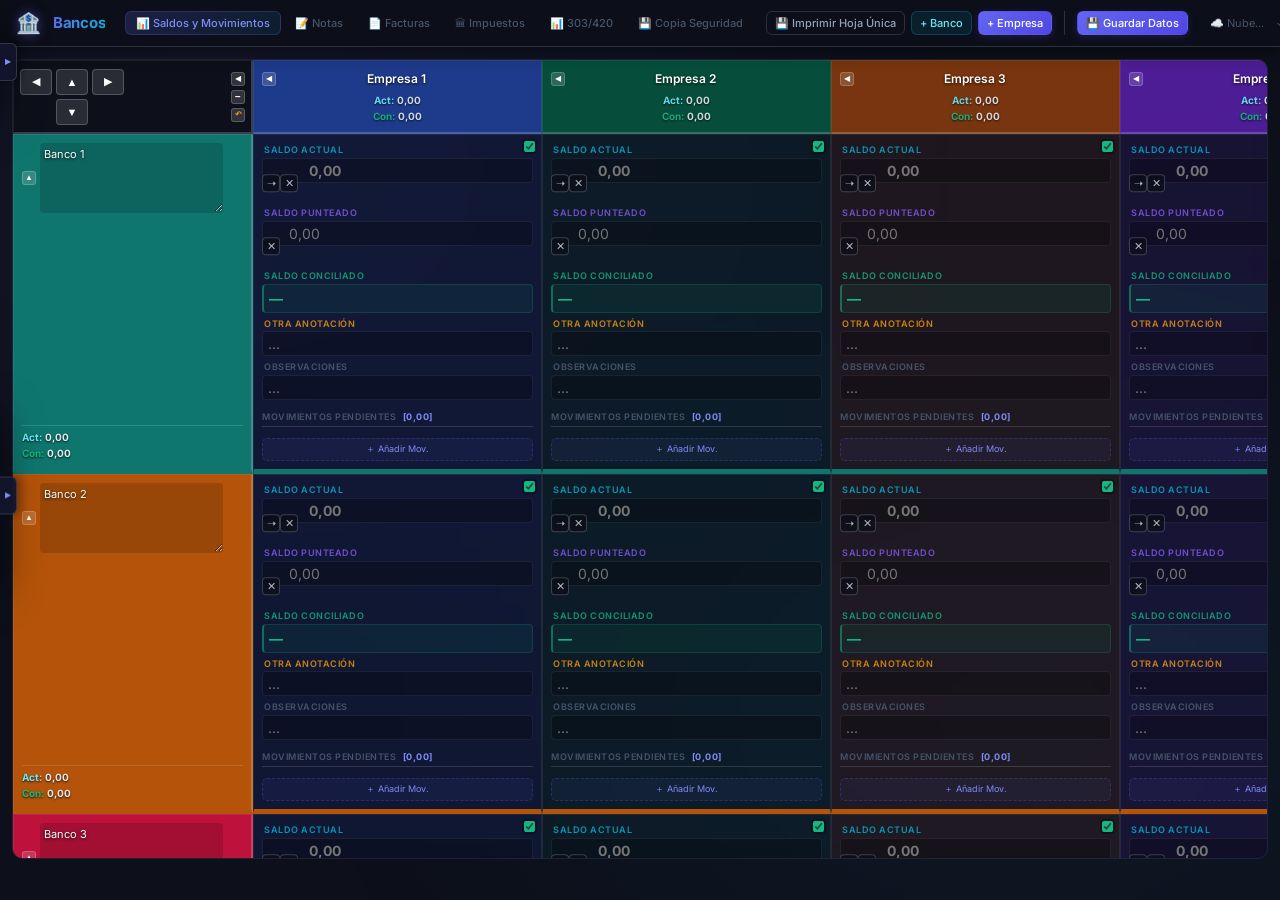
==== index.html @ 5bd1fdc2 "Update index.html" ====
<!DOCTYPE html>         
<html lang="es">
<head>
  <meta charset="UTF-8"/>
  <meta name="viewport" content="width=device-width,initial-scale=1.0"/>
  <meta name="description" content="Control intfegral de saldos bancarios y conciliacion."/>
  <title>Control Bancario</title>
  <link rel="preconnect" href="https://fonts.googleapis.com"/>
  <link href="https://fonts.googleapis.com/css2?family=Inter:wght@300;400;500;600;700&display=swap" rel="stylesheet"/>
  
<style>
    :root {
      --bg-primary:#0d0f1a;--bg-secondary:#12152b;--bg-input:rgba(0,0,0,0.25);
      --accent:#6366f1;--accent-light:#818cf8;--accent-glow:rgba(99,102,241,0.3);
      --teal:#06b6d4;--teal-light:#67e8f9;--emerald:#10b981;--amber:#f59e0b;
      --text-primary:#e2e8f0;--text-secondary:#94a3b8;--text-muted:#475569;
      --border:rgba(255,255,255,0.07);--border-strong:rgba(255,255,255,0.14);
      --danger:#ef4444;--radius:10px;--radius-sm:6px;--radius-lg:16px;
      --transition:0.18s ease;--shadow:0 4px 20px rgba(0,0,0,0.4);
      --shadow-lg:0 8px 40px rgba(0,0,0,0.55);
    }
    *{box-sizing:border-box;margin:0;padding:0}
    html{scroll-behavior:smooth}
    body{font-family:'Inter',-apple-system,BlinkMacSystemFont,sans-serif;background:var(--bg-primary);color:var(--text-primary);min-height:100vh;font-size:13px;line-height:1.5;transition: background 0.3s;}
    body::before{content:'';position:fixed;top:0;left:0;right:0;bottom:0;background:radial-gradient(ellipse at 20% 20%,rgba(99,102,241,0.08) 0%,transparent 50%),radial-gradient(ellipse at 80% 80%,rgba(6,182,212,0.06) 0%,transparent 50%);pointer-events:none;z-index:0}
  
    /* CABECERO COMPACTO INTEGRADO */
    .app-header {
      position: sticky;
      top: 0;
      z-index: 100;
      display: flex;
      align-items: center;
      justify-content: space-between;
      padding: 8px 16px;
      background: rgba(13,15,26,0.95);
      backdrop-filter: blur(12px);
      border-bottom: 1px solid var(--border-strong);
      box-shadow: var(--shadow);
      gap: 12px;
      overflow-x: auto;
      white-space: nowrap;
      scrollbar-width: thin;
    }

    .app-header::-webkit-scrollbar {
      height: 4px;
    }
    .app-header::-webkit-scrollbar-thumb {
      background: rgba(255, 255, 255, 0.15);
      border-radius: 2px;
    }
    .app-header::-webkit-scrollbar-thumb:hover {
      background: var(--accent);
    }

    .header-left {
      display: flex;
      align-items: center;
      gap: 12px;
      flex-shrink: 0;
    }

    .header-right {
      display: flex;
      align-items: center;
      gap: 12px;
      flex-shrink: 0;
    }

    .pending-badge {
      display: inline-flex;
      align-items: center;
      justify-content: center;
      width: 15px;
      height: 15px;
      background-color: #2563eb;
      color: #ffffff;
      border-radius: 50%;
      font-size: 9px;
      font-weight: 700;
      line-height: 1;
      box-shadow: 0 1px 3px rgba(0,0,0,0.4);
    }
  
    /* VENTANA FLOTANTE DE CREDENCIALES */
    .floating-creds {
      position: fixed;
      left: 0;
      top: 55%;
      transform: translateY(-50%);
      z-index: 1000;
      background: rgba(18, 21, 43, 0.96);
      border: 1px solid var(--border-strong);
      border-left: none;
      border-radius: 0 var(--radius) var(--radius) 0;
      box-shadow: var(--shadow-lg);
      padding: 12px;
      width: 330px;
      backdrop-filter: blur(10px);
      transition: transform 0.25s cubic-bezier(0.4, 0, 0.2, 1);
    }
    .floating-creds.collapsed {
      transform: translateY(-50%) translateX(-330px);
    }
    .floating-creds-toggle-tab {
      position: absolute;
      right: -18px;
      top: 50%;
      transform: translateY(-50%);
      background: rgba(18, 21, 43, 0.96);
      border: 1px solid var(--border-strong);
      border-left: none;
      border-radius: 0 var(--radius-sm) var(--radius-sm) 0;
      color: var(--accent-light);
      cursor: pointer;
      width: 18px;
      height: 38px;
      display: flex;
      align-items: center;
      justify-content: center;
      font-size: 8px;
      box-shadow: 4px 0 10px rgba(0,0,0,0.3);
      padding: 0;
      transition: background var(--transition);
    }
    .floating-creds-toggle-tab:hover {
      background: var(--bg-secondary);
      color: #fff;
    }
    .credentials-grid {
      display: grid;
      grid-template-columns: 1fr 1fr;
      gap: 8px 10px;
    }
    .credential-field-group {
      display: flex;
      align-items: center;
      gap: 3px;
      position: relative;
    }
    .credential-field-group .field-input {
      padding-right: 22px !important;
      font-size: 10px !important;
      padding: 3px 5px !important;
    }
    .credential-field-group .input-pass-wrapper {
      position: relative;
      width: 100%;
    }
    .credential-field-group .input-pass-wrapper .field-input {
      padding-right: 36px !important;
    }

    .pdf-mode .floating-creds {
      display: none !important;
    }    
   
    .logo-icon{font-size:20px;filter:drop-shadow(0 0 6px rgba(99,102,241,0.5))}
    .app-title{font-size:15px;font-weight:700;background:linear-gradient(135deg,#6366f1,#06b6d4);-webkit-background-clip:text;-webkit-text-fill-color:transparent;background-clip:text;letter-spacing:-0.3px}
    
    /* NAVEGACIÓN EN LÍNEA DENTRO DEL CABECERO */
    .tab-nav-inline{display:flex;gap:3px;margin-left:8px}
    .tab-btn{background:transparent;border:1px solid transparent;color:var(--text-muted);padding:4px 10px;border-radius:var(--radius-sm);cursor:pointer;font-family:inherit;font-size:11px;font-weight:500;transition:all var(--transition)}
    .tab-btn:hover{background:rgba(255,255,255,0.04);color:var(--text-primary)}
    .tab-btn.active{background:linear-gradient(135deg,rgba(99,102,241,0.2),rgba(6,182,212,0.1));color:var(--accent-light);border:1px solid rgba(99,102,241,0.25)}
    
    .save-indicator{font-size:11px;color:var(--text-muted);transition:color var(--transition);white-space:nowrap}
    .save-indicator.saved{color:var(--emerald)}
    
    /* CONTENEDORES DINÁMICOS DE ACCIÓN */
    .dynamic-actions{display:flex;align-items:center;gap:6px;border-right:1px solid var(--border-strong);padding-right:12px}
    .dynamic-actions.hidden{display:none !important}
    
    .app-main{position:relative;z-index:1;max-width:100%;padding:12px}
    .section{display:none}
    .section.active{display:block;animation:fadeIn 0.2s ease}
    @keyframes fadeIn{from{opacity:0;transform:translateY(4px)}to{opacity:1;transform:translateY(0)}}
    
    .btn{display:inline-flex;align-items:center;gap:5px;padding:5px 10px;border-radius:var(--radius-sm);border:1px solid transparent;cursor:pointer;font-family:inherit;font-size:11px;font-weight:500;transition:all var(--transition);white-space:nowrap}
    .btn-primary{background:linear-gradient(135deg,#6366f1,#4f46e5);color:#fff;box-shadow:0 2px 8px rgba(99,102,241,0.2)}
    .btn-primary:hover{background:linear-gradient(135deg,#818cf8,#6366f1);transform:translateY(-1px)}
    .btn-secondary{background:rgba(6,182,212,0.1);color:var(--teal-light);border-color:rgba(6,182,212,0.25)}
    .btn-secondary:hover{background:rgba(6,182,212,0.18);transform:translateY(-1px)}
    .btn-ghost{background:transparent;color:var(--text-secondary);border-color:var(--border-strong)}
    .btn-ghost:hover{background:rgba(255,255,255,0.04);color:var(--text-primary)}
    .btn-danger{background:linear-gradient(135deg,#ef4444,#dc2626);color:#fff}
    .btn-danger:hover{background:linear-gradient(135deg,#f87171,#ef4444)}
    .btn-sm{padding:4px 8px;font-size:11px}
    .btn-icon-danger{background:transparent;border:1px solid rgba(239,68,68,0.2);color:rgba(239,68,68,0.6);padding:2px 5px;border-radius:4px;cursor:pointer;font-size:11px;transition:all var(--transition);font-family:inherit}
    .btn-icon-danger:hover{background:rgba(239,68,68,0.15);color:#ef4444;border-color:rgba(239,68,68,0.4)}

    /* TABLAS Y GRIDS */
    .table-scroll-wrapper{
      overflow:auto;
      max-height:calc(100vh - 100px);
      position:relative;
      border-radius:var(--radius);
      border:1px solid var(--border);
      background:rgba(18,21,43,0.6);
      backdrop-filter:blur(8px);
      margin-bottom:8px;
    }
    .balance-grid{display:grid;min-width:max-content}
    .grid-cell{border:1px solid var(--border); border-bottom:var(--row-border, 1px solid var(--border)); padding:8px; transition:background var(--transition)}

    /* NAVEGACIÓN DE REJILLA */
    .header-corner {
      position: sticky; top: 0; left: 0; z-index: 30;
      display: flex; align-items: center; justify-content: center;
      min-height: 40px !important;
      padding: 4px !important;
    }
    .nav-controls { display: flex; flex-direction: row; gap: 4px; }
    .nav-btn {
      background: rgba(255,255,255,0.12); 
      border: 1px solid rgba(255,255,255,0.2); 
      color: #fff;
      border-radius: 4px; 
      cursor: pointer; 
      width: 32px;
      height: 26px;
      font-size: 11px; 
      display: flex; 
      align-items: center; 
      justify-content: center; 
      transition: all 0.2s ease;
    }
    .nav-btn:hover { 
      background: rgba(99,102,241,0.6); 
      border-color: rgba(99,102,241,0.9);
    }

    /* CABECERAS Y COLUMNAS */
    .header-company{
      position:sticky; top:0; z-index:20;
      display:flex; flex-direction:column; align-items:center; justify-content:center; min-height:48px;
    }
    .header-bank{
      position:sticky; left:0; z-index:20;
      display:flex; flex-direction:column; justify-content:space-between;
    }
    .header-editable-wrapper{display:flex;align-items:center;gap:4px;width:100%}
    .header-input{background:transparent;border:none;border-bottom:1px solid transparent;color:#fff;font-family:inherit;font-size:12px;font-weight:600;padding:2px 4px;width:100%;transition:border-color var(--transition);text-align:center;text-shadow:0 1px 3px rgba(0,0,0,0.8)}
    .header-input:focus{outline:none;border-bottom-color:var(--accent);text-align:left}

    .bank-input{
      resize: vertical; min-height: 70px; text-align: left; white-space: pre-wrap;
      font-size: 11px; font-weight: 400; line-height: 1.3; padding: 4px;
      background: rgba(0,0,0,0.15); border-radius: 4px;
    }
    .bank-input:focus { background: rgba(0,0,0,0.3); }

    .btn-delete-row,.btn-delete-col{background:transparent;border:none;color:rgba(255,255,255,0.4);cursor:pointer;font-size:10px;padding:2px 4px;border-radius:3px;transition:all var(--transition);flex-shrink:0;opacity:0}
    .header-editable-wrapper:hover .btn-delete-row,.header-editable-wrapper:hover .btn-delete-col{opacity:1;color:rgba(255,255,255,0.9)}
    .btn-delete-row:hover,.btn-delete-col:hover{color:#ef4444!important}

    .balance-cell{
      background-color: var(--cell-bg, rgba(18,21,43,0.5));
      min-width: 170px;
      position:relative; z-index:10;
      display:flex; flex-direction:column;
    }
    .balance-cell:hover{
      background-image: linear-gradient(rgba(255,255,255,0.04), rgba(255,255,255,0.04));
    }

    .cell-toggle {
      position: absolute; top: 4px; right: 4px; z-index: 20; cursor: pointer;
      background: rgba(0,0,0,0.3); padding: 2px; border-radius: 4px; display: flex; align-items: center;
    }
    .cell-toggle input[type="checkbox"] {
      width: 11px; height: 11px; accent-color: var(--emerald); cursor: pointer; margin: 0;
    }
    .cell-disabled {
      background: #030408 !important;
      border: 1px dashed rgba(255,255,255,0.06) !important;
    }
    .cell-disabled:hover { background: #05060b !important; }
    .cell-disabled .cell-content { display: none; }

    .cell-content { display: flex; flex-direction: column; width: 100%; }
    .balance-fields{display:flex;flex-direction:column;gap:4px}
    .balance-field{display:flex;flex-direction:column;gap:1px}
    .field-label{font-size:9px;font-weight:600;text-transform:uppercase;letter-spacing:0.5px;padding-left:2px}
    .label-actual{color:rgba(6,182,212,0.8)}.label-punteado{color:rgba(139,92,246,0.8)}.label-conciliado{color:rgba(16,185,129,0.8)}.label-otra{color:rgba(245,158,11,0.8)}.label-obs{color:var(--text-muted)}
    .field-input{background:var(--bg-input);border:1px solid var(--border);border-radius:4px;color:var(--text-primary);font-family:inherit;font-size:11px;padding:3px 5px;transition:all var(--transition);width:100%}
    .field-input:focus{outline:none;border-color:var(--accent);box-shadow:0 0 0 2px var(--accent-glow)}

    .input-actual, .field-calc {
      font-weight: 700 !important;
      font-size: 14px !important;
    }
    .input-actual{border-left:2px solid rgba(6,182,212,0.4)}.input-punteado{border-left:2px solid rgba(139,92,246,0.4)}
    .field-calc{background:rgba(16,185,129,0.08);border:1px solid rgba(16,185,129,0.2);border-left:2px solid rgba(16,185,129,0.5);border-radius:4px;color:var(--emerald);padding:3px 5px;font-variant-numeric:tabular-nums;min-height:24px}
    .calc-negative{color:#ef4444;border-color:rgba(239,68,68,0.3);border-left-color:rgba(239,68,68,0.6);background:rgba(239,68,68,0.06)}
    .calc-zero{color:var(--text-muted);border-color:var(--border);border-left-color:var(--border-strong);background:transparent}

    /* CONTENEDOR PARA ENTRADAS CON ACCIONES */
    .input-group-wrapper .field-input {
        padding-right: 5px !important;
        padding-left: 26px !important;
    }

    .input-group-wrapper .input-actual {
        padding-right: 5px !important;
        padding-left: 46px !important;
    }

    .input-group-actions {
        right: auto !important;
        left: 4px !important;
        top: 50%;
        transform: translateY(-50%);
    }
    .action-btn-mini {
      background: rgba(13, 15, 26, 0.75);
      border: 1px solid rgba(255, 255, 255, 0.2);
      color: rgba(255, 255, 255, 0.7);
      cursor: pointer;
      font-size: 11px; 
      width: 18px;     
      height: 18px;     
      display: inline-flex;
      align-items: center;
      justify-content: center;
      border-radius: 4px;
      transition: all var(--transition);
      padding: 0;
      line-height: 1;
    }
    .action-btn-mini:hover {
      color: #fff;
      background: var(--accent);
      border-color: var(--accent-light);
    }
    .action-btn-mini.clear-field-btn:hover {
      background: var(--danger);
      border-color: #f87171;
    }

    .movements-divider{font-size:9px;text-transform:uppercase;color:var(--text-muted);border-bottom:1px solid var(--border-strong);margin:10px 0 5px;padding-bottom:3px;font-weight:600;letter-spacing:0.5px}
    .movements-list{display:flex;flex-direction:column;gap:4px}

    .movement-item{background:rgba(0,0,0,0.2);border:1px solid var(--border);border-radius:6px;padding:4px;transition:all var(--transition)}
    .movement-item.mov-conciliado{background:rgba(16,185,129,0.07);border-color:rgba(16,185,129,0.2);opacity:0.7}
    .mov-row1{display:flex;align-items:center;gap:4px;margin-bottom:3px}.mov-row2{display:flex}
    .mov-importe{flex:1;background:var(--bg-input);border:1px solid var(--border);border-radius:4px;color:var(--text-primary);font-family:inherit;font-size:10px;padding:2px 4px;min-width:0;text-align:right}
    .mov-importe:focus{outline:none;border-color:var(--accent)}
    .mov-obs{width:100%;background:var(--bg-input);border:1px solid var(--border);border-radius:4px;color:var(--text-secondary);font-family:inherit;font-size:10px;padding:2px 4px}
    .mov-obs:focus{outline:none;border-color:var(--accent);color:var(--text-primary)}
    .mov-check-label{display:flex;align-items:center;gap:2px;cursor:pointer;flex-shrink:0}
    .mov-check-label input[type=checkbox]{width:11px;height:11px;accent-color:var(--emerald);cursor:pointer}
    .check-text{font-size:9px;color:var(--text-muted);white-space:nowrap}
    .btn-del-mov{background:transparent;border:1px solid rgba(239,68,68,0.15);color:rgba(239,68,68,0.5);cursor:pointer;font-size:9px;padding:1px 4px;border-radius:3px;transition:all var(--transition);font-family:inherit;flex-shrink:0}
    .btn-del-mov:hover{background:rgba(239,68,68,0.12);color:#ef4444}
    .btn-add-mov{background:rgba(99,102,241,0.08);border:1px dashed rgba(99,102,241,0.25);color:var(--accent-light);cursor:pointer;font-size:9px;padding:4px 6px;border-radius:5px;transition:all var(--transition);font-family:inherit;width:100%;margin-top:6px}
    .btn-add-mov:hover{background:rgba(99,102,241,0.14);border-style:solid}
    .movement-item{background:rgba(0,0,0,0.2);border:1px solid var(--border);border-radius:6px;padding:4px;transition:all var(--transition)}
    .movement-item.dragging{opacity:0.35;border:1px dashed var(--accent)}
    .movement-item.drag-over{border-top:2px solid var(--accent-light)}
    .mov-drag-handle{cursor:grab;color:var(--text-muted);font-size:10px;user-select:none;display:inline-flex;align-items:center;padding:0 2px;line-height:1}
    .mov-drag-handle:active{cursor:grabbing}
    .mov-drag-handle:hover{color:var(--accent-light)}

    /* TABLAS TRADICIONALES */
    .data-table{width:100%;border-collapse:collapse;font-size:11px; table-layout: auto}
    .col-fit { width: 1%; white-space: nowrap }
    .col-expand { width: 100% }

    .data-table th{background:rgba(99,102,241,0.1);color:var(--text-secondary);font-size:10px;font-weight:600;text-transform:uppercase;letter-spacing:0.5px;padding:6px;border:1px solid var(--border)}
    .data-table td{border:1px solid var(--border);padding:3px;vertical-align:middle}
    .data-table tbody tr:hover td{background:rgba(255,255,255,0.02)}
    .th-month{width:26px;text-align:center;background:rgba(6,182,212,0.08)!important;color:var(--teal-light)!important;font-size:10px!important;padding:6px 2px!important}
    .td-month{text-align:center;padding:3px 1px!important}
    .month-check-label{display:flex;align-items:center;justify-content:center;cursor:pointer}
    .month-check-label input[type=checkbox]{display:none}
    .month-dot{width:12px;height:12px;border:2px solid rgba(6,182,212,0.3);border-radius:50%;transition:all 0.15s ease;display:block}
    .month-dot.dot-checked{background:linear-gradient(135deg,#06b6d4,#10b981);border-color:transparent;box-shadow:0 0 5px rgba(6,182,212,0.5)}
    .month-check-label:hover .month-dot{border-color:rgba(6,182,212,0.6)}

    .inv-field{background:var(--bg-input);border:1px solid transparent;border-radius:3px;color:var(--text-primary);font-family:inherit;font-size:11px;padding:3px 4px;width:100%;transition:all var(--transition)}
    .inv-field:focus{outline:none;border-color:var(--accent);background:rgba(0,0,0,0.3)}
    .inv-narrow{min-width:70px}
    .inv-desc{min-width:130px}
    .inv-select{background:var(--bg-input);border:1px solid transparent;color:var(--text-primary);font-family:inherit;font-size:11px;padding:3px 4px;border-radius:3px;width:100%;cursor:pointer; min-width:85px}
    .inv-select:focus{outline:none;border-color:var(--accent)}
    .inv-select option{background:#1a1d2e}

    .tax-row-header{text-align:left!important;background:rgba(99,102,241,0.1)!important;white-space:nowrap;padding:6px 10px!important}
    .tax-row-label{font-weight:600;font-size:10px;color:var(--text-secondary);padding:5px 10px!important;background:rgba(99,102,241,0.05);white-space:nowrap}
    .tax-company-header{display:flex;align-items:center;gap:4px; min-width:130px}
    .tax-company-input{background:transparent;border:none;border-bottom:1px solid transparent;color:var(--text-primary);font-family:inherit;font-size:11px;font-weight:600;padding:2px;width:100%;text-align:center;transition:border-color var(--transition)}
    .tax-company-input:focus{outline:none;border-bottom-color:var(--accent)}
    .tax-value-input{background:var(--bg-input);border:1px solid transparent;border-radius:3px;color:var(--text-primary);font-family:inherit;font-size:11px;padding:4px 5px;width:100%;text-align:right;transition:all var(--transition)}
    .tax-value-input:focus{outline:none;border-color:var(--accent);background:rgba(0,0,0,0.3)}

    /* SECCIÓN NOTAS */
    .notes-container{display:flex;flex-direction:column;gap:6px}
    .notes-textarea{width:100%;min-height:calc(100vh - 160px);background:rgba(18,21,43,0.8);border:1px solid var(--border-strong);border-radius:var(--radius);color:var(--text-primary);font-family:'Inter',monospace;font-size:12px;line-height:1.7;padding:14px;resize:vertical;transition:border-color var(--transition);backdrop-filter:blur(8px)}
    .notes-textarea:focus{outline:none;border-color:var(--accent);box-shadow:0 0 0 2px var(--accent-glow)}
    .notes-textarea::placeholder{color:var(--text-muted);font-style:italic}
    .notes-footer{display:flex;gap:12px;font-size:10px;color:var(--text-muted);padding:0 2px}
    
    .legend{display:flex;align-items:center;gap:12px;padding:4px;flex-wrap:wrap;margin-top:2px}
    .legend-item{display:flex;align-items:center;gap:4px;font-size:10px;color:var(--text-muted)}
    .legend-dot{width:7px;height:7px;border-radius:50%}
    .dot-actual{background:#06b6d4}.dot-punteado{background:#8b5cf6}.dot-conciliado{background:#10b981}.dot-otra{background:#f59e0b}
    
    /* MODAL */
    .modal-overlay{position:fixed;inset:0;background:rgba(0,0,0,0.7);backdrop-filter:blur(4px);display:flex;align-items:center;justify-content:center;z-index:1000;animation:fadeIn 0.15s ease}
    .modal-overlay.hidden{display:none}
    .modal{background:var(--bg-secondary);border:1px solid var(--border-strong);border-radius:var(--radius-lg);min-width:320px;max-width:480px;box-shadow:var(--shadow-lg);animation:slideUp 0.2s ease}
    @keyframes slideUp{from{transform:translateY(15px);opacity:0}to{transform:translateY(0);opacity:1}}
    .confirm-modal{min-width:340px}
    .modal-header{display:flex;align-items:center;justify-content:space-between;padding:12px 16px;border-bottom:1px solid var(--border)}
    .modal-header h3{font-size:13px;font-weight:600}
    .modal-body{padding:14px 16px;color:var(--text-secondary);font-size:12px}
    .modal-footer{display:flex;gap:6px;justify-content:flex-end;padding:10px 16px;border-top:1px solid var(--border)}
    
    /* VENTANA FLOTANTE DE CÁLCULO */
    .floating-calc {
      position: fixed;
      left: 0;
      top: 10px; 
      z-index: 1001; 
      background: rgba(18, 21, 43, 0.96);
      border: 1px solid var(--border-strong);
      border-left: none;
      border-radius: 0 var(--radius) var(--radius) 0;
      box-shadow: var(--shadow-lg);
      padding: 12px;
      width: 170px;
      backdrop-filter: blur(10px);
      transition: transform 0.25s cubic-bezier(0.4, 0, 0.2, 1);
    }
    .floating-calc.collapsed {
      transform: translateX(-170px); 
    }

    .floating-calc-toggle-tab {
      position: absolute;
      right: -18px;
      top: 50%;
      transform: translateY(-50%);
      background: rgba(18, 21, 43, 0.96);
      border: 1px solid var(--border-strong);
      border-left: none;
      border-radius: 0 var(--radius-sm) var(--radius-sm) 0;
      color: var(--accent-light);
      cursor: pointer;
      width: 18px;
      height: 38px;
      display: flex;
      align-items: center;
      justify-content: center;
      font-size: 8px;
      box-shadow: 4px 0 10px rgba(0,0,0,0.3);
      padding: 0;
      transition: background var(--transition);
    }
    .floating-calc-toggle-tab:hover {
      background: var(--bg-secondary);
      color: #fff;
    }
    .floating-calc-header {
      font-size: 10px;
      font-weight: 700;
      color: var(--accent-light);
      text-transform: uppercase;
      letter-spacing: 0.5px;
      margin-bottom: 6px;
      display: flex;
      align-items: center;
      gap: 4px;
    }
    .floating-calc-input {
      width: 100%;
      background: var(--bg-input);
      border: 1px solid var(--border);
      border-radius: 4px;
      color: #fff;
      font-family: 'Inter', monospace;
      font-size: 11px;
      padding: 4px 22px 4px 6px;
      outline: none;
      transition: border-color var(--transition);
    }
    .floating-calc-input:focus {
      border-color: var(--accent);
    }
    .floating-calc-result {
      margin-top: 6px;
      background: rgba(0,0,0,0.25);
      border: 1px solid var(--border);
      border-radius: 4px;
      padding: 4px 6px;
      font-family: 'Inter', monospace;
      font-size: 11px;
      font-weight: 700;
      color: var(--teal-light);
      min-height: 22px;
      display: flex;
      align-items: center;
      justify-content: space-between;
      word-break: break-all;
    }

    #btn-clear-calc {
      position: absolute !important;
      right: 6px !important;
      top: 50% !important;
      transform: translateY(-50%) !important;
      z-index: 9999 !important;
      background: rgba(0, 0, 0, 0.6) !important;
      border: 1px solid rgba(255, 255, 255, 0.2) !important;
      color: rgba(255, 255, 255, 0.7) !important;
      cursor: pointer !important;
      font-size: 9px !important;
      width: 15px !important;
      height: 15px !important;
      display: flex !important;
      align-items: center !important;
      justify-content: center !important;
      border-radius: 3px !important;
      padding: 0 !important;
      line-height: 1 !important;
      transition: all 0.15s ease !important;
    }
    #btn-clear-calc:hover {
      background: var(--danger) !important;
      border-color: #f87171 !important;
      color: #fff !important;
    }

    /* BOTONES DE DOBLADO DE FILAS Y COLUMNAS */
    .action-btn-fold {
      background: rgba(255, 255, 255, 0.15);
      border: 1px solid rgba(255, 255, 255, 0.2);
      color: #fff;
      cursor: pointer;
      font-size: 8px;
      border-radius: 3px;
      width: 14px;
      height: 14px;
      display: inline-flex;
      align-items: center;
      justify-content: center;
      flex-shrink: 0;
      transition: all var(--transition);
      padding: 0;
      line-height: 1;
    }
    .action-btn-fold:hover {
      background: var(--accent);
      border-color: var(--accent-light);
    }

    .col-collapsed-cell {
      min-width: 35px !important;
      max-width: 35px !important;
      width: 35px !important;
      padding: 4px !important;
      display: flex !important;
      flex-direction: column !important;
      align-items: center !important;
      justify-content: flex-start !important;
      overflow: hidden !important;
    }
    .balance-cell.col-collapsed-cell {
      background-color: rgba(0, 0, 0, 0.4) !important;
      background-image: none !important;
    }
    .col-collapsed-cell .cell-content,
    .col-collapsed-cell .cell-toggle,
    .col-collapsed-cell .btn-add-mov,
    .col-collapsed-cell .movements-divider,
    .col-collapsed-cell .movements-list {
      display: none !important;
    }

    .company-collapsed-cell {
      min-width: 85px !important;
      max-width: 85px !important;
      width: 85px !important;
      padding: 4px !important;
      display: flex !important;
      flex-direction: column !important;
      align-items: center !important;
      justify-content: flex-start !important;
      overflow: hidden !important;
    }
    .balance-cell.company-collapsed-cell {
      background-color: rgba(0, 0, 0, 0.4) !important;
      background-image: none !important;
    }
    .company-collapsed-cell .cell-content,
    .company-collapsed-cell .cell-toggle,
    .company-collapsed-cell .btn-add-mov,
    .company-collapsed-cell .movements-divider,
    .company-collapsed-cell .movements-list {
      display: none !important;
    }
    #btn-use-result:hover {
      background: var(--teal) !important;
      color: #fff !important;
      border-color: var(--teal-light) !important;
    }

    .row-collapsed-cell {
      min-height: 48px !important;
      max-height: 48px !important;
      height: 48px !important;
      padding: 2px !important;
      overflow: hidden !important;
      display: flex !important;
      align-items: center !important;
      justify-content: center !important;
      --row-border: 1px solid var(--border) !important;
    }
    .balance-cell.row-collapsed-cell {
      background-color: rgba(0, 0, 0, 0.5) !important;
      background-image: none !important;
    }
    .row-collapsed-cell .cell-content,
    .row-collapsed-cell .cell-toggle,
    .row-collapsed-cell .btn-add-mov,
    .row-collapsed-cell .movements-divider,
    .row-collapsed-cell .movements-list {
      display: none !important;
    }

    .header-bank-collapsed {
      min-height: 48px !important;
      max-height: 48px !important;
      height: 48px !important;
      align-items: center !important;
      padding: 4px 8px !important;
      overflow: hidden !important;
    }

    ::-webkit-scrollbar{width:5px;height:5px}
    ::-webkit-scrollbar-track{background:transparent}
    ::-webkit-scrollbar-thumb{background:rgba(255,255,255,0.1);border-radius:3px}
    ::-webkit-scrollbar-thumb:hover{background:rgba(255,255,255,0.2)}

    .pdf-mode {
      background: #fff !important; 
      color: #000 !important;
    }
    .pdf-mode body, .pdf-mode html {
      background: #fff !important;
      color: #000 !important;
      margin: 0 !important;
      padding: 0 !important;
    }
    .pdf-mode::before { display: none !important; }

    .pdf-mode .app-header, 
    .pdf-mode .tab-nav-inline, 
    .pdf-mode .btn-delete-row, 
    .pdf-mode .btn-delete-col, 
    .pdf-mode .btn-add-mov, 
    .pdf-mode .btn-del-mov, 
    .pdf-mode .btn-del-invoice, 
    .pdf-mode .btn-del-tax-company, 
    .pdf-mode .cell-toggle, 
    .pdf-mode .nav-controls, 
    .pdf-mode .input-group-actions,
    .pdf-mode .dynamic-actions,
    .pdf-mode .floating-calc,
    .pdf-mode .action-btn-fold {
      display: none !important;
    }
    
    .nav-buttons-container {
      display: flex;
      gap: 3px;
    }

    @media (max-width: 950px) {
      .tab-btn-text {
        display: none !important;
      }
      .nav-buttons-container {
        display: flex !important;
        gap: 6px !important;
      }
      .tab-btn {
        font-size: 15px !important;
        padding: 6px 10px !important;
      }
      .app-header {
        overflow-x: visible; 
        white-space: normal;
      }
    }

    /* RESUMEN DE SALDOS EN MINIMIZADO */
    .collapsed-summary {
      display: none;
    }
    .company-collapsed-cell:not(.cell-disabled):not(.row-collapsed-cell) .collapsed-summary {
      display: flex !important;
      flex-direction: column;
      gap: 4px;
      width: 100%;
      padding: 4px 2px;
      box-sizing: border-box;
      font-family: 'Inter', monospace;
      font-size: 10px !important;
      line-height: 1.1;
      margin-top: 6px;
    }
    .sum-row {
      display: flex;
      justify-content: space-between;
      align-items: center;
      width: 100%;
      overflow: hidden;
    }
    .sum-lbl {
      font-weight: 700;
      font-size: 9px !important;
    }
    .sum-lbl.act { color: var(--teal-light); }
    .sum-lbl.con { color: var(--emerald); }
    .sum-val {
      font-weight: 700 !important;
      font-size: 10px !important;
      text-align: right;
      color: var(--text-primary);
      text-overflow: ellipsis;
      overflow: hidden;
      white-space: nowrap;
      flex-grow: 1;
      margin-left: 2px;
    }
    .sum-val.calc-negative, .sum-lbl.calc-negative { color: var(--danger) !important; }
    .sum-val.calc-zero, .sum-lbl.calc-zero { color: var(--text-muted) !important; }

    /* SECCIÓN IMPUESTOS (Ajuste Horizontal) */
    .tax-cell { display: flex; flex-direction: row; align-items: center; gap: 6px; padding: 2px 4px; width: 100%; }
    .tax-val-positive { color: #60a5fa !important; font-weight: 700 !important; }
    .tax-val-negative { color: #ef4444 !important; font-weight: 700 !important; }
    .tax-amount { flex: 1; min-width: 50px; }
    .tax-bank-input { background: rgba(0,0,0,0.25); border: 1px solid var(--border); color: var(--text-primary); font-size: 9px; padding: 3px 4px; border-radius: 3px; width: 80px; transition: all var(--transition); flex-shrink: 0; }
    .tax-bank-input:focus { border-color: var(--accent); outline: none; background: rgba(0,0,0,0.45); }

    /* MODELO 303/420 ESTILO EXCEL */
    .excel-container { background: #0d0f1a; padding: 10px; overflow: visible; width: 100%; }    
    .excel-table { 
        width: 100%; 
        border-collapse: separate; 
        border-spacing: 0; 
        font-size: 11px; 
        color: #e2e8f0; 
        table-layout: fixed; 
        margin-bottom: 10px; /* Reducido para evitar desperdiciar espacio */
        border-top: 1px solid #2d3748;
        border-left: 1px solid #2d3748;
    }
    .excel-table th, .excel-table td { 
        border-right: 1px solid #2d3748; 
        border-bottom: 1px solid #2d3748; 
        padding: 4px 6px; 
        height: 26px; 
        vertical-align: middle; 
    }    
    .excel-table th { background: #1a202c; color: #a0aec0; font-weight: 600; text-align: center; font-size: 11px; }
    .excel-table th:first-child,
    .row-label { width: 470px; text-align: left; background: #171923; font-weight: 500; font-size: 11px; }

    /* Cabeceras de Impuestos */
  .row-header-iva { 
  background: #1e3a8a !important; 
  color: white !important; 
  font-weight: 800; 
  font-size: 22px !important; /* <-- Aumentado aquí */
  padding: 8px 12px !important; 
  text-transform: uppercase; 
}
.row-header-igic { 
  background: #7c2d12 !important; 
  color: white !important; 
  font-weight: 800; 
  font-size: 22px !important; /* <-- Aumentado aquí */
  padding: 8px 12px !important; 
  text-transform: uppercase; 
}

  .excel-table tr.row-header-iva th,
    .excel-table tr.row-header-iva td { 
        background: #1e3a8a !important; 
        color: #ffffff !important; 
        font-weight: 800 !important; 
        font-size: 22px !important; /* <- Cambia aquí el tamaño a tu gusto (20px, 24px, etc.) */
        height: 40px !important; 
        line-height: 1.3 !important;
        text-transform: uppercase !important; 
    }

    .excel-table tr.row-header-igic th,
    .excel-table tr.row-header-igic td { 
        background: #7c2d12 !important; 
        color: #ffffff !important; 
        font-weight: 800 !important; 
        font-size: 22px !important; /* <- Cambia aquí el tamaño a tu gusto */
        height: 40px !important; 
        line-height: 1.3 !important;
        text-transform: uppercase !important; 
    }  

    /* Fondos de Secciones */
    .bg-emitidas { background: rgba(99, 102, 241, 0.05) !important; }
    .bg-recibidas { background: rgba(16, 185, 129, 0.04) !important; }

    /* RECTIFICATIVAS EN COLOR ROJO */
    .color-rect { color: #f87171 !important; font-weight: bold; }
    .color-rect input { color: #f87171 !important; font-weight: bold; }

    .cell-input { background: rgba(0,0,0,0.2); border: none; color: white; width: 100%; text-align: right; font-family: 'Inter', monospace; font-size: 13px; padding: 2px; } 
    .cell-input:focus { outline: 1px solid #6366f1; background: #2d3748; }

    /* ALINEACIÓN DE DATOS INTERMEDIOS */
    .cell-calc, 
    .cell-total,
    .cell-input { 
        text-align: right !important; 
        font-size: 14px !important;
    }

    /* Justificación de filas especiales */
    .row-sum-bases td,
    .row-sum-bases .cell-calc,
    .row-sum-bases .cell-total,
    .row-sum-cuotas td,
    .row-sum-cuotas .cell-calc,
    .row-sum-cuotas .cell-total,
    .row-resultado td,
    .row-resultado .cell-calc,
    .row-resultado .cell-total,
    .row-not-subject td,
    .row-not-subject .cell-calc,
    .row-not-subject .cell-total {
        text-align: left !important;
    }
    
    .row-not-subject { background: rgba(255,255,255,0.03); font-style: italic; color: #cbd5e0; }
    .cell-rate { width: 40px; background: #2d3748; border: 1px dashed #4a5568; text-align: center; color: #f6ad55; font-weight: bold; font-size: 11px; border-radius: 3px; }

    /* Selector de empresa superior */
    .tax-company-select { background: var(--bg-secondary); border: 1px solid var(--border-strong); color: white; font-size: 11px; padding: 4px 8px; border-radius: 4px; outline: none; cursor: pointer; }
    .tax-company-select:focus { border-color: var(--accent); }

    /* Notas al pie de página */
    .tax-notes-footer { 
        width: 100%; 
        min-height: 80px; /* Reducido para ahorrar espacio */
        background: rgba(18, 21, 43, 0.8); 
        border: 1px solid var(--border-strong); 
        border-radius: var(--radius); 
        color: var(--text-primary); 
        font-family: inherit; 
        font-size: 12px; 
        padding: 10px; 
        resize: vertical; 
        outline: none; 
        margin-top: 8px; /* Ajustado */
    }
    .tax-notes-footer:focus { border-color: var(--accent); }

    /* Cabeceras fijas arriba */
    .excel-table thead tr.row-header-iva td,
    .excel-table thead tr.row-header-iva th {
        position: sticky;
        top: 0;
        z-index: 16;
        
        background: #1e3a8a !important;
    }
    .excel-table thead tr.row-header-igic td,
    .excel-table thead tr.row-header-igic th {
        position: sticky;
        top: 0;
        z-index: 16;
        background: #7c2d12 !important;
    }
    .excel-table thead tr:nth-child(2) th,
    .excel-table thead tr:nth-child(2) td {
        position: sticky;
        top: 24px;
        z-index: 15;
        background: #1a202c !important;
    }

    /* Filas de resultados fijas abajo */
    .excel-table tbody tr.row-resultado td,
    .excel-table tbody tr.row-not-subject td {
        white-space: nowrap;
        text-overflow: ellipsis;
        overflow: hidden;
    }

    /* Alturas y contenedor de cálculo 303/420 */
    #tax-template-container {
        max-height: calc(100vh - 110px) !important; /* Optimizado de 160px a 110px */
        overflow-y: auto !important;
        position: relative;
    }

    /* Fijación de la fila RESULTADO LIQUIDACIÓN */
    .excel-table tbody tr.row-resultado td,
    .excel-table tbody tr.sticky-foot-3 td {
        position: sticky !important;
        bottom: 0 !important;
        z-index: 15 !important;
        background: #1b4332 !important; 
        border-top: 1.5px solid #2d3748 !important;
        border-bottom: 1.5px solid #2d3748 !important;
        box-shadow: 0 -3px 8px rgba(0,0,0,0.5); 
        text-align: left !important;
    }

    .excel-table tbody tr.sticky-foot-2 td,
    .excel-table tbody tr.sticky-foot-1 td {
        position: static !important;
    }

    /* Columnas fijas de conceptos */
    .excel-table td.row-label {
        background: #141722 !important;
        color: #cbd5e0 !important;
        border-right: 2px solid #2d3748 !important;
    }

/* Columnas AÑO 390 (Columnas 10 y 11 por defecto) */
    .excel-table td:nth-child(10), .excel-table td:nth-child(11) {
        background: #202430 !important;
        color: #fde047 !important;
    }
    .excel-table th:nth-child(10), .excel-table th:nth-child(11) {
        background: #1c1f2b !important;
        color: #fde047 !important;
    }

    /* ==========================================================================
       MODIFICACIONES: JERARQUÍA DE COLORES Y TAMAÑOS EN EL MODELO 303/420
       ========================================================================== */

    /* 2.1. SUB-TOTALES EMITIDAS (Letra Gris, Fondo Azul) */
    tr:has(td[id*="b_tot_1"]),
    tr:has(td[id*="b_tot_2"]),
    tr:has(td[id*="igic-b_tot-"]),
    tr:has(td[id*="igic-b_tot_final-"]) {
        background-color: #1a365d !important;
    }
    tr:has(td[id*="b_tot_1"]) td,
    tr:has(td[id*="b_tot_2"]) td,
    tr:has(td[id*="igic-b_tot-"]) td,
    tr:has(td[id*="igic-b_tot_final-"]) td {
        color: #94a3b8 !important; /* Letra Gris */
        font-weight: bold !important;
        background-color: #1a365d !important;
    }
    tr:has(td[id*="b_tot_1"]) td.row-label,
    tr:has(td[id*="b_tot_2"]) td.row-label,
    tr:has(td[id*="igic-b_tot-"]) td.row-label,
    tr:has(td[id*="igic-b_tot_final-"]) td.row-label {
        background-color: #132742 !important;
    }

    /* 2.2. GRANDES TOTALES EMITIDAS (Letra Amarilla, Fondo Azul) */
    tr:has(td[id*="iva-b_tot_final"]),
    tr:has(td[id*="igic-b_tot_gfinal"]),
    tr:has(td[id*="c_total"]) {
        background-color: #1a365d !important;
    }
    tr:has(td[id*="iva-b_tot_final"]) td,
    tr:has(td[id*="igic-b_tot_gfinal"]) td,
    tr:has(td[id*="c_total"]) td {
        color: #fde047 !important; /* Letra Amarilla */
        background-color: #1a365d !important;
        font-weight: bold !important;
    }
    tr:has(td[id*="iva-b_tot_final"]) td.row-label,
    tr:has(td[id*="igic-b_tot_gfinal"]) td.row-label,
    tr:has(td[id*="c_total"]) td.row-label {
        background-color: #132742 !important;
    }

    /* 2.3. SUB-TOTALES RECIBIDAS (Letra Gris, Fondo Marrón) */
    tr:has(td[id*="r_btot"]) {
        background-color: #5c3a21 !important;
    }
    tr:has(td[id*="r_btot"]) td {
        color: #94a3b8 !important; /* Letra Gris */
        font-weight: bold !important;
        background-color: #5c3a21 !important;
    }
    tr:has(td[id*="r_btot"]) td.row-label {
        background-color: #442a18 !important;
    }

    /* 2.4. GRANDES TOTALES RECIBIDAS (Letra Amarilla, Fondo Marrón) */
    tr:has(td[id*="r_btot_final"]),
    tr:has(td[id*="r_ctot"]) {
        background-color: #5c3a21 !important;
    }
    tr:has(td[id*="r_btot_final"]) td,
    tr:has(td[id*="r_ctot"]) td {
        color: #fde047 !important; /* Letra Amarilla */
        font-weight: bold !important;
        background-color: #5c3a21 !important;
    }
    tr:has(td[id*="r_btot_final"]) td.row-label,
    tr:has(td[id*="r_ctot"]) td.row-label {
        background-color: #442a18 !important;
    }

    /* ==========================================================================
       FORZADO DE ESPECIFICIDAD PARA COLUMNAS 10 Y 11 EN FILAS ESPECIALES
       ========================================================================== */

    /* Emitidas Sub-totales (Fuerzan Fondo Azul) */
    .excel-table tr:has(td[id*="b_tot_1"]) td:nth-child(10), .excel-table tr:has(td[id*="b_tot_1"]) td:nth-child(11),
    .excel-table tr:has(td[id*="b_tot_2"]) td:nth-child(10), .excel-table tr:has(td[id*="b_tot_2"]) td:nth-child(11),
    .excel-table tr:has(td[id*="igic-b_tot-"]) td:nth-child(10), .excel-table tr:has(td[id*="igic-b_tot-"]) td:nth-child(11),
    .excel-table tr:has(td[id*="igic-b_tot_final-"]) td:nth-child(10), .excel-table tr:has(td[id*="igic-b_tot_final-"]) td:nth-child(11) {
        background-color: #1a365d !important;
        color: #94a3b8 !important;
    }

    /* Emitidas Grandes Totales (Fuerzan Fondo Azul) */
    .excel-table tr:has(td[id*="iva-b_tot_final"]) td:nth-child(10), .excel-table tr:has(td[id*="iva-b_tot_final"]) td:nth-child(11),
    .excel-table tr:has(td[id*="igic-b_tot_gfinal"]) td:nth-child(10), .excel-table tr:has(td[id*="igic-b_tot_gfinal"]) td:nth-child(11),
    .excel-table tr:has(td[id*="c_total"]) td:nth-child(10), .excel-table tr:has(td[id*="c_total"]) td:nth-child(11) {
        background-color: #1a365d !important;
        color: #fde047 !important; 
    }

    /* Recibidas Sub-totales (Fuerzan Fondo Marrón) */
    .excel-table tr:has(td[id*="r_btot"]) td:nth-child(10), .excel-table tr:has(td[id*="r_btot"]) td:nth-child(11) {
        background-color: #5c3a21 !important;
        color: #94a3b8 !important;
    }

    /* Recibidas Grandes Totales (Fuerzan Fondo Marrón) */
    .excel-table tr:has(td[id*="r_btot_final"]) td:nth-child(10), .excel-table tr:has(td[id*="r_btot_final"]) td:nth-child(11),
    .excel-table tr:has(td[id*="r_ctot"]) td:nth-child(10), .excel-table tr:has(td[id*="r_ctot"]) td:nth-child(11) {
        background-color: #5c3a21 !important;
        color: #fde047 !important;
    }

    /* 2.5. FILA DE RESULTADO DE LIQUIDACIÓN INCREMENTADA */
    .row-resultado { 
        background: #1b4332 !important; 
        color: #fff !important; 
        font-weight: bold; 
        font-size: 17px !important; 
    }

    .row-resultado td,
    .row-resultado span,
    .row-resultado .cell-total {
        font-size: 17px !important;
        font-weight: 800 !important;
    }

.field-input {
    background: var(--bg-input);
    border: 1px solid var(--border);
    border-radius: 4px;
    color: var(--text-primary);
    font-family: inherit;
    font-size: 14px; 
    padding: 3px 5px;
    transition: all var(--transition);
    width: 100%;
}  
  /* CELDA ACTUALIZADA HOY (COLOR OPACO/ATENUADO) */
    .balance-cell.cell-updated-today {
      opacity: 0.45;
      transition: opacity var(--transition);
    }
    .balance-cell.cell-updated-today:hover {
      opacity: 0.95;
    }

  /* TRIMESTRE BLOQUEADO Y CANDADO EN MODELO 303/420 */
    .quarter-locked-cell {
      opacity: 0.40 !important;
    }
    .quarter-locked-cell input {
      pointer-events: none !important;
      user-select: none !important;
      cursor: not-allowed !important;
    }
    .btn-quarter-lock {
      background: transparent;
      border: none;
      cursor: pointer;
      font-size: 12px;
      line-height: 1;
      margin-left: 5px;
      vertical-align: middle;
      transition: transform 0.15s ease;
    }
    .btn-quarter-lock:hover {
      transform: scale(1.2);
    }
    .tab-btn * {
  pointer-events: none;
   }
  </style>
</head>
<body>

<div id="floating-calc-widget" class="floating-calc collapsed">
  <button type="button" id="floating-calc-tab" class="floating-calc-toggle-tab" title="Calculadora rápida">&#x25B6;</button>
  <div class="floating-calc-header">
    <span>&#x1F5A9; Calculadora</span>
  </div>
  <div style="position: relative; width: 100%; margin-bottom: 6px;">
    <input type="text" id="floating-calc-input" class="floating-calc-input" placeholder="Operación (ej. 30-2)..." spellcheck="false" />
    <button type="button" id="btn-clear-calc" title="Borrar operación">&#x2715;</button>
  </div>  
 
  <div class="floating-calc-result" style="display: flex; align-items: center; justify-content: space-between;">
  <div style="display: flex; align-items: center; gap: 4px;">
    <span style="color: var(--text-muted); font-size: 9px;">Res:</span>
    <span id="floating-calc-result-val" data-raw="0">0</span>
  </div>
     <button type="button" id="btn-use-result" title="Usar resultado en la operación" style="background: transparent; border: 1px solid rgba(255, 255, 255, 0.15); color: var(--teal-light); cursor: pointer; font-size: 8px; padding: 2px 4px; border-radius: 3px; line-height: 1; transition: all 0.15s ease;">&#x279D; Usar</button>
  </div>
</div>


<div id="floating-creds-widget" class="floating-creds collapsed">
  <button type="button" id="floating-creds-tab" class="floating-creds-toggle-tab" title="Accesos directos">&#x25B6;</button>
  <div style="font-size: 10px; font-weight: 700; color: var(--accent-light); text-transform: uppercase; letter-spacing: 0.5px; margin-bottom: 8px; display: flex; align-items: center; gap: 4px; user-select: none;">
    <span>&#x1F511; Claves rápidas</span>
  </div>
  <div style="max-height: 340px; overflow-y: auto; padding-right: 4px; scrollbar-width: thin;">
    <div class="credentials-grid" id="credentials-grid-container">
      <!-- Los 10 campos dobles se cargan dinámicamente -->
    </div>
  </div>
</div>  

<header class="app-header">
  <div class="header-left">
    <div class="logo-icon">&#x1F3E6;</div>
    <h1 class="app-title">Bancos</h1>
 <nav class="tab-nav-inline">
      <div class="nav-buttons-container">
        <button class="tab-btn active" data-section="balances">&#x1F4CA; <span class="tab-btn-text">Saldos y Movimientos</span></button>
        <button class="tab-btn" data-section="notes">&#x1F4DD; <span class="tab-btn-text">Notas</span></button>
          <button class="tab-btn" data-section="invoices">&#x1F4C4; <span class="tab-btn-text">Facturas</span></button>
          <button class="tab-btn" data-section="taxes">&#x1F3DB; <span class="tab-btn-text">Impuestos</span></button>
        <button class="tab-btn" data-section="tax-template">📊 <span class="tab-btn-text">303/420</span></button>
        
        
        <button class="tab-btn" data-section="backup">&#x1F4BE; <span class="tab-btn-text">Copia Seguridad</span></button>
      </div>
    </nav>  
  </div>
  <div class="header-right">
    <!-- Acciones contextuales dinámicas -->
    <div class="dynamic-actions" id="actions-balances">
      <button class="btn btn-ghost btn-sm" onclick="printSectionReport('balances')">&#x1F4BE; Imprimir Hoja Única</button>
      <button class="btn btn-secondary btn-sm" id="btn-add-bank">+ Banco</button>
      <button class="btn btn-primary btn-sm" id="btn-add-company">+ Empresa</button>
    </div>
    
    <div class="dynamic-actions hidden" id="actions-invoices">
      <button class="btn btn-ghost btn-sm" onclick="printSectionReport('balances')">&#x1F4BE; Imprimir Hoja Única</button>
      <button class="btn btn-primary btn-sm" id="btn-add-invoice">+ Añadir Fila</button>
    </div>
    
    <div class="dynamic-actions hidden" id="actions-taxes">
      <button class="btn btn-ghost btn-sm" onclick="printSectionReport('balances')">&#x1F4BE; Imprimir Hoja Única</button>
      <button class="btn btn-primary btn-sm" id="btn-add-tax-company">+ Añadir Empresa</button>
    </div>
    
    <div class="dynamic-actions hidden" id="actions-notes">
      <button class="btn btn-ghost btn-sm" onclick="printSectionReport('notes')">&#x1F4BE; Imprimir Notas</button>
      <button class="btn btn-ghost btn-sm" id="btn-clear-notes">&#x1F5D1; Limpiar Notas</button>
    </div>

    <div class="dynamic-actions hidden" id="actions-backup">
      <button class="btn btn-primary btn-sm" onclick="exportBackup(false)">&#x1F4E5; Descargar Copia</button>
    </div>
   

    <button class="btn btn-primary btn-sm" id="btn-manual-save">&#x1F4BE; Guardar Datos</button>
    <span id="gdrive-status-icon" style="font-size: 11px; margin-left: 10px; cursor: pointer; user-select: none;" onclick="ejecutarConexionGoogle()">
      ☁️ <span style="color:var(--text-muted)">Nube...</span>
    </span>

<span class="save-indicator" id="save-indicator">&#x2713; Datos guardados</span>
<button class="btn btn-ghost btn-sm" id="btn-clear">&#x1F5D1; Limpiar todo</button>
  </div>
</header>

<main class="app-main">

  <section id="section-balances" class="section active">
    <div class="table-scroll-wrapper" id="wrapper-balances">
      <div id="grid-balances" class="balance-grid"></div>
    </div>  
  </section>

  <section id="section-invoices" class="section">
    <div class="table-scroll-wrapper">
      <table class="data-table invoices-table" id="table-invoices">
        <thead>
          <tr>
            <th class="col-fit th-month" title="Enero">E</th>
            <th class="col-fit th-month" title="Febrero">F</th>
            <th class="col-fit th-month" title="Marzo">M</th>
            <th class="col-fit th-month" title="Abril">A</th>
            <th class="col-fit th-month" title="Mayo">M</th>
            <th class="col-fit th-month" title="Junio">J</th>
            <th class="col-fit th-month" title="Julio">J</th>
            <th class="col-fit th-month" title="Agosto">A</th>
            <th class="col-fit th-month" title="Septiembre">S</th>
            <th class="col-fit th-month" title="Octubre">O</th>
            <th class="col-fit th-month" title="Noviembre">N</th>
            <th class="col-fit th-month" title="Diciembre">D</th>
            <th class="col-fit">Descripción / Proveedor</th>
            <th class="col-fit">Cód. Contable</th>
            <th class="col-fit">Importe</th>
            <th class="col-fit">Banco</th>
            <th class="col-fit">Tipo Facturación</th>
            <th class="col-expand">Observaciones</th>
            <th class="col-fit"></th>
          </tr>
        </thead>
        <tbody id="invoices-body"></tbody>
      </table>
    </div>
  </section>

 <section id="section-taxes" class="section">
    <div class="table-scroll-wrapper" style="margin-bottom: 12px;">
      <table class="data-table taxes-table" id="table-taxes"></table>
    </div>
    <div style="display: flex; flex-direction: column; gap: 6px; padding: 0 4px;">
      <h3 style="font-size: 11px; font-weight: 600; color: var(--accent-light); text-transform: uppercase; letter-spacing: 0.5px;">&#x26A0; Notas Importantes</h3>
      <textarea id="tax-notes-area" class="notes-textarea" style="min-height: 250px; height: 450px;" placeholder="Anota aquí detalles importantes sobre las liquidaciones de impuestos..." spellcheck="false"></textarea>
    </div>
  </section>

<section id="section-tax-template" class="section">
    <div id="actions-tax-template" class="dynamic-actions hidden" style="justify-content: space-between; width: 100%; display: flex; align-items: center; margin-bottom: 8px;">
        <div style="display: flex; align-items: center; gap: 8px;">
          <span style="font-size: 11px; color: var(--text-secondary); font-weight: 500;">Visualizando Empresa:</span>
          <select id="tax-active-company" class="tax-company-select" onchange="changeActiveTaxCompany(this.value)">
             <!-- Las opciones se cargarán dinámicamente -->
          </select>
        </div>
        <button class="btn btn-ghost btn-sm" onclick="window.printSectionReport('tax-template')">🖨️ Imprimir Hoja Única</button>
    </div>
    
    <!-- VOLVEMOS A AÑADIR LA CLASE DE SCROLL ÚNICO AQUÍ -->
    <div class="table-scroll-wrapper" id="tax-template-container">
        <!-- El motor dinámico generará la hoja Excel aquí -->
    </div>   
  
  </section>

  <section id="section-notes" class="section">
    <div class="notes-container">
      <textarea id="notes-area" class="notes-textarea" placeholder="Escribe aquí tus anotaciones libremente..." spellcheck="false"></textarea>
      <div class="notes-footer">
        <span id="notes-charcount">0 caracteres</span>
        <span id="notes-linecount">0 líneas</span>
      </div>
    </div>
  </section>

  <!-- SECCIÓN DE COPIA DE SEGURIDAD -->
  <section id="section-backup" class="section">
    <div class="table-scroll-wrapper" style="padding: 24px; color: var(--text-primary); max-width: 650px; margin: 0 auto; background: rgba(18,21,43,0.85);">
      <h2 style="font-size: 16px; font-weight: 700; margin-bottom: 8px; color: var(--accent-light); display: flex; align-items: center; gap: 8px;">
        &#x1F4BE; Gestión de Copias de Seguridad
      </h2>
      <p style="margin-bottom: 20px; color: var(--text-secondary); line-height: 1.5;">
        Permite salvaguardar toda la información introducida en la web o restaurar estados anteriores a partir de archivos JSON compatibles.
      </p>

      <div style="display: flex; flex-direction: column; gap: 16px; background: rgba(0,0,0,0.25); padding: 18px; border-radius: var(--radius); border: 1px solid var(--border-strong);">
        <!-- Exportar -->
        <div style="display: flex; flex-direction: column; gap: 8px;">
          <h3 style="font-size: 13px; font-weight: 600; color: var(--teal-light);">Guardar copia actual</h3>
          <p style="color: var(--text-muted); font-size: 11px; line-height: 1.4;">
            Descarga un archivo con formato conteniendo toda la estructura de bancos, empresas, saldos, facturas, impuestos y anotaciones. Se aconseja guardar este archivo en su carpeta <strong>Proyectos</strong> dentro de su Escritorio con el nombre de fichero <strong>DATOSBANCARIOS.json</strong>.
          </p>
          <div style="margin-top: 4px;">
            <button class="btn btn-primary btn-sm" onclick="exportBackup(false)">&#x1F4E5; Descargar Backup</button>
          </div>
        </div>

     
        <hr style="border: 0; border-top: 1px solid var(--border); margin: 6px 0;"/>

          <div style="display: flex; flex-direction: column; gap: 8px;">
          <h3 style="font-size: 13px; font-weight: 600; color: var(--amber);">Restaurar copia de seguridad</h3>
          <p style="color: var(--text-muted); font-size: 11px; line-height: 1.4;">
            Seleccione un archivo de copia de seguridad previo en su equipo. <strong>Atención:</strong> Esta acción sobrescribirá por completo toda la información actual almacenada en su navegador.
          </p>
          <div style="display: flex; align-items: center; gap: 8px; margin-top: 4px;">
            <input type="file" id="input-restore-file" accept=".json" style="display: none;" />
            <button class="btn btn-secondary btn-sm" onclick="document.getElementById('input-restore-file').click()">&#x1F4C1; Examinar archivo...</button>
            <span id="selected-backup-name" style="font-size: 11px; color: var(--text-muted);">Sin archivo seleccionado</span>
            <button class="btn btn-danger btn-sm" id="btn-import-backup" style="display: none;">Ejecutar Restauración</button>
          </div>
        </div>
        
              <!-- Sincronización con Google Drive -->
              <hr style="border: 0; border-top: 1px solid var(--border); margin: 6px 0;"/>
      
              <div style="display: flex; flex-direction: column; gap: 8px;">
                <h3 style="font-size: 13px; font-weight: 600; color: #4285F4;">Sincronización en la Nube (Google Drive)</h3>
                <p style="color: var(--text-muted); font-size: 11px; line-height: 1.4;">
                  Conecta tu cuenta para guardar una copia automática en tu Drive. Esto permite recuperar tus datos desde cualquier dispositivo o tras borrar la caché.
                </p>
                <div style="display: flex; align-items: center; gap: 8px; margin-top: 4px;">
                  <button class="btn btn-secondary btn-sm" onclick="getGoogleToken(() => alert('Conectado a Google Drive con éxito. La sincronización automática está activa.'))" style="border-color: #4285F4; color: #bbdefb;">
                    🔗 Conectar cuenta de Google
                  </button>
                  <button class="btn btn-ghost btn-sm" onclick="restoreFromGDrive()">
                    🔄 Restaurar desde la Nube
                  </button>
                </div>
                <div id="gdrive-status" style="font-size: 10px; color: var(--emerald); margin-top: 2px; display: none;">
                  ✓ Sincronizado con Google Drive
                </div>
              </div>
        
      </div>
    </div>
  </section>

</main>

<div id="confirm-overlay" class="modal-overlay hidden">
  <div class="modal confirm-modal">
    <div class="modal-header"><h3>&#x26A0; Confirmar acción</h3></div>
    <div class="modal-body"><p id="confirm-message">¿Estás seguro?</p></div>
    <div class="modal-footer">
      <button class="btn btn-ghost" id="confirm-cancel">Cancelar</button>
      <button class="btn btn-danger" id="confirm-ok">Confirmar</button>
    </div>
  </div>
</div>

<script>
'use strict';

const STORAGE_KEY = 'banking-control-v2';
const MONTH_LABELS = ['E','F','M','A','M','J','J','A','S','O','N','D'];
const MONTH_NAMES  = ['Enero','Febrero','Marzo','Abril','Mayo','Junio','Julio','Agosto','Septiembre','Octubre','Noviembre','Diciembre'];
const TAX_ROWS = ['IVA','IGIC','IRPF','Mod. 202','Mod. 349','Observaciones'];
const TAX_KEYS = ['iva','igic','irpf','mod202','mod349','obs'];

let data = {
  banks: ['Banco 1','Banco 2','Banco 3','Banco 4'],
  companies: ['Empresa 1','Empresa 2','Empresa 3','Empresa 4','Empresa 5','Empresa 6'],
  balances: {},
  movements: {},  
  disabledCells: {},
  collapsedBanks: {},
  collapsedCompanies: {},
  collapsedBankColumn: false,
  invoices: [],
  taxCompanies: ['Empresa A','Empresa B'],
  taxValues: {},
  notes: '',
  masterPassword: '',
  credentials: [] 
};  


// CONFIGURACIÓN DE GOOGLE (Rellena esto con tus datos)
const CLIENT_ID = '1015353372327-qnofnvsqmd4oojn143p34193gusafhhh.apps.googleusercontent.com';
const DISCOVERY_DOC = 'https://www.googleapis.com/discovery/v1/apis/drive/v3/rest';
const SCOPES = 'https://www.googleapis.com/auth/drive.file';

let tokenClient;
let gapiInited = false;
let gsiInited = false;
let gdriveFileId = null; // ID del archivo en la nube

// 1. Inicializar APIs
function gapiLoaded() {
  gapi.load('client', async () => {
    await gapi.client.init({ discoveryDocs: [DISCOVERY_DOC] });
    gapiInited = true;
     verificarConexionInicial(); 
  });
}

let gdriveEnabled = localStorage.getItem('gdrive_sync_enabled') === 'true';
  
// Sustituye getGoogleToken para que siempre abra el diálogo si se llama manualmente 
function updateCloudStatus(active) {
  const statusEl = document.getElementById('gdrive-status-icon');
  if (!statusEl) return;
  if (active) {
    statusEl.innerHTML = '☁️ <span style="color:#10b981; font-weight:bold;">Conectada</span>';
    statusEl.title = "Sincronización activa con Google Drive";
  } else {
    statusEl.innerHTML = '☁️ <span style="color:#94a3b8;">Nube...</span>';
    statusEl.title = "Haga clic para conectar Google Drive";
  }
}

// --- MODAL DE APUNTES CONTABLES DE REGULARIZACIÓN Y PAGO ---
function showAccountingEntriesModal(sec, t, emitido, soportado, prevCompensar, result) {
    // Eliminar cualquier instancia previa del modal
    const oldModal = document.getElementById('accounting-entries-modal');
    if (oldModal) oldModal.remove();

    const isIva = (sec === 'iva');
    const accRepercutido = isIva ? '477' : '4777';
    const accSoportado = isIva ? '472' : '4727';
    const accAcreedor = isIva ? '4750' : '475.2';
    const accDeudor = isIva ? '4700' : '470.2';
    const labelTax = isIva ? 'IVA' : 'IGIC';
    const quarterLabel = ['1T', '2T', '3T', '4T'][t] || 'Periodo';

    let regularizacionRows = '';
    let pagoRows = '';

    if (result > 0) {
        // RESULTADO A PAGAR (Acreedor)
        regularizacionRows = `
            <tr style="border-bottom:1px solid rgba(255,255,255,0.05);">
                <td style="padding:6px 4px; text-align:left;">${formatCurrency(emitido)} (${accRepercutido}) H.P. ${labelTax} Repercutido</td>
                <td style="padding:6px 4px; text-align:right; color:var(--text-muted);">&mdash;</td>
            </tr>
            <tr style="border-bottom:1px solid rgba(255,255,255,0.05);">
                <td style="padding:6px 4px; text-align:left; color:var(--text-muted);">&mdash;</td>
                <td style="padding:6px 4px; text-align:right;">${formatCurrency(soportado)} (${accSoportado}) H.P. ${labelTax} Soportado</td>
            </tr>
        `;
        if (prevCompensar > 0) {
            regularizacionRows += `
                <tr style="border-bottom:1px solid rgba(255,255,255,0.05);">
                    <td style="padding:6px 4px; text-align:left; color:var(--text-muted);">&mdash;</td>
                    <td style="padding:6px 4px; text-align:right;">${formatCurrency(prevCompensar)} (${accDeudor}) H.P. Deudora por ${labelTax} (Compensar ant.)</td>
                </tr>
            `;
        }
        regularizacionRows += `
            <tr>
                <td style="padding:6px 4px; text-align:left; color:var(--text-muted);">&mdash;</td>
                <td style="padding:6px 4px; text-align:right; font-weight:bold; color:var(--amber);">${formatCurrency(result)} (${accAcreedor}) H.P. Acreedora por ${labelTax}</td>
            </tr>
        `;

        pagoRows = `
            <tr style="border-bottom:1px solid rgba(255,255,255,0.05);">
                <td style="padding:6px 4px; text-align:left; font-weight:bold; color:var(--amber);">${formatCurrency(result)} (${accAcreedor}) H.P. Acreedora por ${labelTax}</td>
                <td style="padding:6px 4px; text-align:right; color:var(--text-muted);">&mdash;</td>
            </tr>
            <tr>
                <td style="padding:6px 4px; text-align:left; color:var(--text-muted);">&mdash;</td>
                <td style="padding:6px 4px; text-align:right; font-weight:bold; color:var(--emerald);">${formatCurrency(result)} (572) Bancos c/c</td>
            </tr>
        `;
    } else if (result < 0) {
        // RESULTADO A COMPENSAR (Deudor)
        const compVal = Math.abs(result);
        regularizacionRows = `
            <tr style="border-bottom:1px solid rgba(255,255,255,0.05);">
                <td style="padding:6px 4px; text-align:left;">${formatCurrency(emitido)} (${accRepercutido}) H.P. ${labelTax} Repercutido</td>
                <td style="padding:6px 4px; text-align:right; color:var(--text-muted);">&mdash;</td>
            </tr>
            <tr style="border-bottom:1px solid rgba(255,255,255,0.05);">
                <td style="padding:6px 4px; text-align:left; font-weight:bold; color:var(--teal-light);">${formatCurrency(compVal)} (${accDeudor}) H.P. Deudora por ${labelTax} (A Compensar)</td>
                <td style="padding:6px 4px; text-align:right; color:var(--text-muted);">&mdash;</td>
            </tr>
            <tr style="border-bottom:1px solid rgba(255,255,255,0.05);">
                <td style="padding:6px 4px; text-align:left; color:var(--text-muted);">&mdash;</td>
                <td style="padding:6px 4px; text-align:right;">${formatCurrency(soportado)} (${accSoportado}) H.P. ${labelTax} Soportado</td>
            </tr>
        `;
        if (prevCompensar > 0) {
            regularizacionRows += `
                <tr>
                    <td style="padding:6px 4px; text-align:left; color:var(--text-muted);">&mdash;</td>
                    <td style="padding:6px 4px; text-align:right;">${formatCurrency(prevCompensar)} (${accDeudor}) H.P. Deudora por ${labelTax} (Compensar ant.)</td>
                </tr>
            `;
        }
        pagoRows = `
            <tr>
                <td colspan="2" style="padding:10px; text-align:center; color:var(--text-secondary); font-style:italic; background:rgba(0,0,0,0.25); border-radius:4px;">
                    No hay asiento de pago (resultado negativo a compensar en futuros periodos).
                </td>
            </tr>
        `;
    } else {
        // RESULTADO CERO
        regularizacionRows = `
            <tr style="border-bottom:1px solid rgba(255,255,255,0.05);">
                <td style="padding:6px 4px; text-align:left;">${formatCurrency(emitido)} (${accRepercutido}) H.P. ${labelTax} Repercutido</td>
                <td style="padding:6px 4px; text-align:right; color:var(--text-muted);">&mdash;</td>
            </tr>
            <tr style="border-bottom:1px solid rgba(255,255,255,0.05);">
                <td style="padding:6px 4px; text-align:left; color:var(--text-muted);">&mdash;</td>
                <td style="padding:6px 4px; text-align:right;">${formatCurrency(soportado)} (${accSoportado}) H.P. ${labelTax} Soportado</td>
            </tr>
        `;
        if (prevCompensar > 0) {
            regularizacionRows += `
                <tr>
                    <td style="padding:6px 4px; text-align:left; color:var(--text-muted);">&mdash;</td>
                    <td style="padding:6px 4px; text-align:right;">${formatCurrency(prevCompensar)} (${accDeudor}) H.P. Deudora por ${labelTax} (Compensar ant.)</td>
                </tr>
            `;
        }
        pagoRows = `
            <tr>
                <td colspan="2" style="padding:10px; text-align:center; color:var(--text-secondary); font-style:italic; background:rgba(0,0,0,0.25); border-radius:4px;">
                    No se requiere asiento de pago (resultado igual a cero).
                </td>
            </tr>
        `;
    }

    const modalHtml = `
      <div class="modal" style="max-width: 540px; width: 95%;">
        <div class="modal-header">
          <h3 style="display: flex; align-items: center; gap: 6px; font-weight:700;">
            📊 Apuntes Contables (${labelTax} - ${quarterLabel})
          </h3>
          <button type="button" class="btn-delete-row" id="acc-modal-close-x" style="opacity:1; color: var(--text-secondary); font-size: 14px; cursor:pointer;">&#x2715;</button>
        </div>
        <div class="modal-body" style="font-family:'Inter', monospace; font-size:11px; max-height: 75vh; overflow-y: auto;">
          <p style="margin-bottom:12px; color:var(--text-secondary);">
            Empresa: <strong style="color:#fff;">${activeTaxCompany}</strong> | Periodo: <strong style="color:var(--accent-light);">${quarterLabel}</strong>
          </p>
          
          <!-- Regularización -->
          <div style="margin-bottom: 16px;">
            <div style="font-weight: bold; color: var(--teal-light); font-size: 10px; text-transform: uppercase; margin-bottom: 6px; border-bottom: 1px dashed var(--border-strong); padding-bottom: 2px; letter-spacing:0.5px;">
              Regularización:
            </div>
            <table style="width:100%; border-collapse:collapse; font-size:11px; color:#e2e8f0;">
              <thead>
                <tr style="border-bottom:1px solid var(--border-strong); color:var(--text-secondary); font-weight:bold;">
                  <th style="text-align:left; padding:4px 0; width:60%;">DEBE</th>
                  <th style="text-align:right; padding:4px 0; width:40%;">HABER</th>
                </tr>
              </thead>
              <tbody>
                ${regularizacionRows}
              </tbody>
            </table>
          </div>

          <!-- Pago -->
          <div>
            <div style="font-weight: bold; color: var(--amber); font-size: 10px; text-transform: uppercase; margin-bottom: 6px; border-bottom: 1px dashed var(--border-strong); padding-bottom: 2px; letter-spacing:0.5px;">
              Pago:
            </div>
            <table style="width:100%; border-collapse:collapse; font-size:11px; color:#e2e8f0;">
              <thead>
                <tr style="border-bottom:1px solid var(--border-strong); color:var(--text-secondary); font-weight:bold;">
                  <th style="text-align:left; padding:4px 0; width:60%;">DEBE</th>
                  <th style="text-align:right; padding:4px 0; width:40%;">HABER</th>
                </tr>
              </thead>
              <tbody>
                ${pagoRows}
              </tbody>
            </table>
          </div>
        </div>
        <div class="modal-footer" style="padding:8px 16px;">
          <button class="btn btn-primary btn-sm" id="acc-modal-close-btn">Cerrar</button>
        </div>
      </div>
    `;

    const modalOverlay = document.createElement('div');
    modalOverlay.id = 'accounting-entries-modal';
    modalOverlay.className = 'modal-overlay';
    modalOverlay.innerHTML = modalHtml;
    document.body.appendChild(modalOverlay);

    const closeFn = () => modalOverlay.remove();
    document.getElementById('acc-modal-close-x').addEventListener('click', closeFn);
    document.getElementById('acc-modal-close-btn').addEventListener('click', closeFn);
    modalOverlay.addEventListener('click', (e) => {
        if (e.target === modalOverlay) closeFn();
    });
}  

// 2. Autenticación y obtención de Token
function getGoogleToken(callback) {
  tokenClient.callback = async (resp) => {
    if (resp.error !== undefined) throw (resp);
    callback();
  };
  if (gapi.client.getToken() === null) {
    tokenClient.requestAccessToken({ prompt: 'consent' });
  } else {
    tokenClient.requestAccessToken({ prompt: '' });
  }
}

async function saveToGDrive() {
  if (localStorage.getItem('gdrive_sync_enabled') !== 'true') return;

  // Comprobar si los datos actuales son solo los valores por defecto vacíos
  const tieneSaldos = data.balances && Object.keys(data.balances).length > 0;
  const tieneMovimientos = data.movements && Object.keys(data.movements).length > 0;
  const tieneNotas = data.notes && data.notes.trim().length > 0;

  if (!tieneSaldos && !tieneMovimientos && !tieneNotas) {
      console.warn("Sincronización abortada: los datos locales están vacíos para proteger la copia remota.");
      return;
  }

  if (!gapi.client || gapi.client.getToken() === null) {
    console.log("No hay token activo para Google Drive.");
    return; 
  }

  const fileName = 'DATOSBANCARIOS_CLOUD.json';
  const content = JSON.stringify(data);
  const indicator = document.getElementById('save-indicator');

  try {
    const listResponse = await gapi.client.drive.files.list({
      q: `name = '${fileName}' and trashed = false`,
      fields: 'files(id)',
    });
    
    const file = listResponse.result.files && listResponse.result.files[0];
    const fileId = file ? file.id : null;

    const boundary = 'foo_bar_baz';
    const delimiter = "\r\n--" + boundary + "\r\n";
    const close_delim = "\r\n--" + boundary + "--";
    const metadata = { name: fileName, mimeType: 'application/json' };

    const multipartRequestBody =
      delimiter +
      'Content-Type: application/json; charset=UTF-8\r\n\r\n' +
      JSON.stringify(metadata) +
      delimiter +
      'Content-Type: application/json; charset=UTF-8\r\n\r\n' +
      content +
      close_delim;

    const path = fileId 
      ? `https://www.googleapis.com/upload/drive/v3/files/${fileId}?uploadType=multipart`
      : 'https://www.googleapis.com/upload/drive/v3/files?uploadType=multipart';

    await gapi.client.request({
      path: path,
      method: fileId ? 'PATCH' : 'POST',
      body: multipartRequestBody,
      headers: { 'Content-Type': `multipart/related; boundary=${boundary}` }
    });

    console.log("Sincronizado en Google Drive con éxito.");
    updateCloudStatus(true);
    
    if (indicator) {
      indicator.innerHTML = "☁️ Nube sincronizada";
      indicator.classList.add('saved');
      setTimeout(() => { 
        indicator.classList.remove('saved'); 
        indicator.innerHTML = "&#x2713; Datos guardados"; 
      }, 2500);
    }
  } catch (err) {
    console.error("Error al subir a Drive:", err);
    if (err.status === 401) {
      gapi.client.setToken(null);
      updateCloudStatus(false);
    }
  }
}
  
window.ejecutarConexionGoogle = function(proximoPaso, esSilencioso = false) {
  if (!tokenClient) return;

  tokenClient.callback = async (respuesta) => {
    if (respuesta.error !== undefined) {
      console.warn("Google denegó la conexión automática.");
      updateCloudStatus(false);
      return;
    }

     localStorage.setItem('gdrive_token', respuesta.access_token);
    const tiempoExpiracion = Date.now() + (respuesta.expires_in * 1000);
    localStorage.setItem('gdrive_token_expiry', tiempoExpiracion);
    
    gdriveEnabled = true;
    localStorage.setItem('gdrive_sync_enabled', 'true');
    updateCloudStatus(true);

    if (proximoPaso && typeof proximoPaso === 'function') {
      proximoPaso();
    } else {
      saveToGDrive();
    }
  };

  // El 'prompt: empty' intenta conectar sin abrir ventana
  tokenClient.requestAccessToken({ prompt: esSilencioso ? '' : 'select_account' });
};

function verificarConexionInicial() {
  if (!gapiInited || !gsiInited) return; // Esperar a que ambas librerías carguen

  const tokenGuardado = localStorage.getItem('gdrive_token');
  const expiracion = localStorage.getItem('gdrive_token_expiry');

  if (tokenGuardado && expiracion && Date.now() < (parseInt(expiracion) - 60000)) {
    console.log("🚀 Reutilizando llave guardada...");
    gapi.client.setToken({ access_token: tokenGuardado });
    gdriveEnabled = true;
    updateCloudStatus(true);
    saveToGDrive(); 
  } 
  else if (localStorage.getItem('gdrive_sync_enabled') === 'true') {
    console.log("🔄 Intentando reconexión silenciosa con Google...");
    window.ejecutarConexionGoogle(null, true); 
  }
}
  
function gsiLoaded() {
  tokenClient = google.accounts.oauth2.initTokenClient({
    client_id: CLIENT_ID,
    scope: SCOPES,
    callback: '', 
  });
  gsiInited = true;
  verificarConexionInicial();
}

async function restoreFromGDrive() {
  window.ejecutarConexionGoogle(async () => {
    try {
      const token = (gapi.client && gapi.client.getToken() && gapi.client.getToken().access_token) 
                    || localStorage.getItem('gdrive_token');
                    
      if (!token) {
        alert("No se encontró autorización de Google. Por favor, pulsa 'Conectar cuenta'.");
        return;
      }

      const listResponse = await gapi.client.drive.files.list({
        q: "name = 'DATOSBANCARIOS_CLOUD.json' and trashed = false",
        fields: 'files(id, name)',
      });

      const file = listResponse.result.files && listResponse.result.files[0];
      if (!file) {
        alert("No se encontró 'DATOSBANCARIOS_CLOUD.json' en tu Google Drive.");
        return;
      }

      // Descarga directa limpia que no pasa por gapi.client.drive (evita 'l is not defined')
      const res = await fetch(`https://www.googleapis.com/drive/v3/files/${file.id}?alt=media`, {
        method: 'GET',
        headers: { 'Authorization': `Bearer ${token}` }
      });

      if (!res.ok) throw new Error(`HTTP error ${res.status}`);

      const backupParsed = await res.json();
      if (backupParsed && typeof backupParsed === 'object') {
        data = backupParsed;
        
        // Estructuras de compatibilidad por seguridad
        if (!data.taxCalcExcel) data.taxCalcExcel = {};
        if (data.notes === undefined) data.notes = '';
        if (!data.disabledCells) data.disabledCells = {};
        if (!data.collapsedBanks) data.collapsedBanks = {};
        if (!data.collapsedCompanies) data.collapsedCompanies = {};

        localStorage.setItem(STORAGE_KEY, JSON.stringify(data));
        localStorage.setItem('gdrive_sync_enabled', 'true');
        gdriveEnabled = true;
        updateCloudStatus(true);

        // Repintar la aplicación completa
        renderAll();

        // Refrescar campo visual de notas y su contador
        const notesEl = document.getElementById('notes-area');
        if (notesEl) {
          notesEl.value = data.notes || '';
          updateNotesCount();
        }

        // Refrescar el selector y cálculo del modelo 303/420
        if (data.companies && data.companies.length > 0) {
          activeTaxCompany = data.companies[0];
        }
        if (typeof renderTaxTemplate === 'function') {
          renderTaxTemplate();
        }

        alert("¡Datos restaurados con éxito desde Google Drive!");
      }
    } catch (err) {
      console.error("Error al restaurar:", err);
      alert("Hubo un problema al restaurar la copia: " + (err.message || err));
    }
  }, false);
}
  
let gdriveTimer;
function debouncedGDriveSave() {
  clearTimeout(gdriveTimer);
  gdriveTimer = setTimeout(() => {
    saveToGDrive();
  }, 5000); // Solo guarda en la nube si no hay cambios durante 5 MINUTOS
}

function saveData() {
  try {
    localStorage.setItem(STORAGE_KEY, JSON.stringify(data));
    showSaved(true);
    
    if (gdriveEnabled) {
      debouncedGDriveSave(); 
    }
  } catch(e) {
    console.error("Error local:", e);
  }
}

window.onload = () => {
  gapiLoaded();
  gsiLoaded();
};

  

let undoStack = [];

function pushUndo() {
  const serialized = JSON.stringify(data);

  if (undoStack.length > 0 && undoStack[undoStack.length - 1] === serialized) {
    return;
  }
  undoStack.push(serialized);
  if (undoStack.length > 40) { 
    undoStack.shift();
  }
}

// Restaura el último estado guardado
window.undoLastChange = function() {
  if (undoStack.length === 0) return;
  
  const previousState = JSON.parse(undoStack.pop());
  data = previousState;
  
  try {
    localStorage.setItem(STORAGE_KEY, JSON.stringify(data));
  } catch(e) {
    console.error("No se pudo guardar tras deshacer:", e);
  }
  
  renderAll();
  
  const notesEl = document.getElementById('notes-area');
  if (notesEl) {
    notesEl.value = data.notes || '';
    updateNotesCount();
  }
  showSaved(true);
};

document.addEventListener('focusin', e => {
  if (e.target.tagName === 'INPUT' || e.target.tagName === 'TEXTAREA' || e.target.tagName === 'SELECT') {
    pushUndo();
  }
});


// --- ACTUALIZACIÓN DE DIFERENCIA PUNTEADO/ACTUAL ---
function updateDiffPunteado(bi, ci) {
  const el = document.getElementById('diff-punteado-' + bi + '-' + ci);
  if (!el) return;
  const key = bi + '-' + ci;
  const bal = data.balances[key] || {};
  const pNum = parseFloat(bal.saldoPunteado) || 0;
  const aNum = parseFloat(bal.saldoActual) || 0;
  const diffVal = pNum - aNum;
  el.textContent = '[' + (formatCurrency(diffVal) || '0,00') + ']';
}  
  
// ─── PERSISTENCIA EN TIEMPO REAL ──────────────────────────
function saveData() {
  try {
    localStorage.setItem(STORAGE_KEY, JSON.stringify(data));
    showSaved(true); // Esto avisa del guardado en el PC (Instantáneo)
    
    if (gdriveEnabled) {
      debouncedGDriveSave(); 
    }
  } catch(e) {
    console.error("Error local:", e);
  }
}  

function manualSave() {
  try { 
    localStorage.setItem(STORAGE_KEY, JSON.stringify(data)); 
    showSaved(false); 
     saveToGDrive(); 
  } catch(e) {}
}

function loadData() {
  try {
    const s = localStorage.getItem(STORAGE_KEY);   
    if (!data.lastUpdateDates) data.lastUpdateDates = {};
    if (s) { const p = JSON.parse(s); Object.assign(data, p); }
    if (!data.disabledCells) data.disabledCells = {};
    if (!data.collapsedBanks) data.collapsedBanks = {};
    if (!data.collapsedCompanies) data.collapsedCompanies = {};
    if (data.collapsedBankColumn === undefined) data.collapsedBankColumn = false;
    if (data.masterPassword === undefined) {
      data.masterPassword = '';
    }
     if (!data.lastUpdateDates) data.lastUpdateDates = {}; 
    if (!data.credentials || data.credentials.length !== 10) {
  data.credentials = Array.from({length: 10}, () => ({ usuario: '', contrasena: '' }));
}
  } catch(e) {}
}

// ─── REESTRUCTURACIÓN COMPACTA TRAS ELIMINAR FILA O COLUMNA ───────────
function reindexBalancesAndMovementsAfterRowDelete(targetBi) {
  const newBalances = {};
  const newMovements = {};
  const newDisabled = {};
  const newCollapsedBanks = {};
  
  Object.keys(data.balances).forEach(key => {
    const parts = key.split('-');
    const bi = parseInt(parts[0], 10);
    const ci = parseInt(parts[1], 10);
    if (bi === targetBi) return; 
    const newBi = bi > targetBi ? bi - 1 : bi;
    newBalances[newBi + '-' + ci] = data.balances[key];
  });

  // Reindexar movimientos
  Object.keys(data.movements).forEach(key => {
    const parts = key.split('-');
    const bi = parseInt(parts[0], 10);
    const ci = parseInt(parts[1], 10);
    if (bi === targetBi) return;
    const newBi = bi > targetBi ? bi - 1 : bi;
    newMovements[newBi + '-' + ci] = data.movements[key];
  });

  Object.keys(data.disabledCells).forEach(key => {
    const parts = key.split('-');
    const bi = parseInt(parts[0], 10);
    const ci = parseInt(parts[1], 10);
    if (bi === targetBi) return;
    const newBi = bi > targetBi ? bi - 1 : bi;
    newDisabled[newBi + '-' + ci] = data.disabledCells[key];
  });

  Object.keys(data.collapsedBanks).forEach(key => {
    const bi = parseInt(key, 10);
    if (bi === targetBi) return;
    const newBi = bi > targetBi ? bi - 1 : bi;
    newCollapsedBanks[newBi] = data.collapsedBanks[key];
  });

  data.balances = newBalances;
  data.movements = newMovements;
  data.disabledCells = newDisabled;
  data.collapsedBanks = newCollapsedBanks;
}

function reindexBalancesAndMovementsAfterColDelete(targetCi) {
  const newBalances = {};
  const newMovements = {};
  const newDisabled = {};
  const newCollapsedCompanies = {};

  // Reindexar saldos
  Object.keys(data.balances).forEach(key => {
    const parts = key.split('-');
    const bi = parseInt(parts[0], 10);
    const ci = parseInt(parts[1], 10);
    if (ci === targetCi) return; // Descartar columna eliminada
    const newCi = ci > targetCi ? ci - 1 : ci;
    newBalances[bi + '-' + newCi] = data.balances[key];
  });

  Object.keys(data.movements).forEach(key => {
    const parts = key.split('-');
    const bi = parseInt(parts[0], 10);
    const ci = parseInt(parts[1], 10);
    if (ci === targetCi) return;
    const newCi = ci > targetCi ? ci - 1 : ci;
    newMovements[bi + '-' + newCi] = data.movements[key];
  });

  Object.keys(data.disabledCells).forEach(key => {
    const parts = key.split('-');
    const bi = parseInt(parts[0], 10);
    const ci = parseInt(parts[1], 10);
    if (ci === targetCi) return;
    const newCi = ci > targetCi ? ci - 1 : ci;
    newDisabled[bi + '-' + newCi] = data.disabledCells[key];
  });

  Object.keys(data.collapsedCompanies).forEach(key => {
    const ci = parseInt(key, 10);
    if (ci === targetCi) return;
    const newCi = ci > targetCi ? ci - 1 : ci;
    newCollapsedCompanies[newCi] = data.collapsedCompanies[key];
  });

  data.balances = newBalances;
  data.movements = newMovements;
  data.disabledCells = newDisabled;
  data.collapsedCompanies = newCollapsedCompanies;
}

// ─── EXPORTACIÓN / COPIA DE SEGURIDAD ───────────────────
window.exportBackup = function(isAuto = false) {
  try {
    const dataStr = JSON.stringify(data, null, 2);
    const blob = new Blob([dataStr], { type: "application/json" });
    const url = URL.createObjectURL(blob);
    const a = document.createElement('a');
    a.href = url;
    a.download = 'DATOSBANCARIOS.json';
    document.body.appendChild(a);
    a.click();
    document.body.removeChild(a);
    URL.revokeObjectURL(url);
    if (!isAuto) {
      showSaved(false);
    }
  } catch(e) {
    console.error("No se pudo descargar la copia de seguridad:", e);
  }
};

// ─── FORMATO NUMÉRICO ──────────────────────────────────
function formatCurrency(n) {
  if (n === '' || n === null || n === undefined) return '';
  const v = parseFloat(n);
  if (isNaN(v)) return '';
  return new Intl.NumberFormat('de-DE', { minimumFractionDigits: 2, maximumFractionDigits: 2 }).format(v);
}

function parseCurrency(str) {
  if (str === null || str === undefined || str === '') return '';
  str = String(str).trim();
  
  // Limpiar espacios en blanco y símbolos de moneda
  str = str.replace(/[\s€]/g, '');
  
  let hasComma = str.includes(',');
  let hasDot = str.includes('.');
  
  if (hasDot && !hasComma) {
    let parts = str.split('.');
    // Si la parte derecha tiene 1 o 2 dígitos, asumimos que el punto actúa como decimal
    if (parts.length === 2 && parts[1].length <= 2) {
      return parseFloat(str); 
    } else {
      // De lo contrario, los puntos actúan como separadores de millar
      return parseFloat(str.replace(/\./g, '')); 
    }
  } else if (hasComma) {
    // Caso estándar de España: puntos de millar y coma decimal
    return parseFloat(str.replace(/\./g, '').replace(',', '.'));
  }
  
  return parseFloat(str);
}

// ─── CÁLCULO ─────────────────────────────────────────
function calcConciliado(bi, ci) {
  const key = bi+'-'+ci;
  const bal = data.balances[key] || {};
  const actual = parseFloat(bal.saldoActual) || 0;
  const movs = data.movements[key] || [];
  const pending = movs.filter(m => !m.conciliado).reduce((s,m) => s + (parseFloat(m.importe)||0), 0);
  return actual + pending;
}

function esc(s) {
  if (!s) return '';
  return String(s).replace(/&/g,'&amp;').replace(/</g,'&lt;').replace(/>/g,'&gt;').replace(/"/g,'&quot;');
}

// ─── INDICADOR DE GUARDADO ─────────────────────────────
let saveTimer;
function showSaved(isAuto = false) {
  const el = document.getElementById('save-indicator');
  el.textContent = isAuto ? '\u2713 Autoguardado' : '\u2713 Guardado';
  el.classList.add('saved');
  clearTimeout(saveTimer);
  saveTimer = setTimeout(()=>{ el.classList.remove('saved'); el.textContent='\u2713 Datos guardados'; }, 1500);
}

// ─── DIÁLOGO DE CONFIRMACIÓN ──────────────────────────────
let confirmCb = null;
function confirm_(msg, cb) {
  document.getElementById('confirm-message').textContent = msg;
  document.getElementById('confirm-overlay').classList.remove('hidden');
  confirmCb = cb;
}

// ─── ACTUALIZACIÓN DE CONCILIADO ──────────────────────────
function updateConciliado(bi, ci) {
  const el = document.getElementById('conc-'+bi+'-'+ci);
  if (!el) return;
  const bal = data.balances[bi+'-'+ci] || {};
  const hasActual = bal.saldoActual !== undefined && bal.saldoActual !== '';
  if (!hasActual) { el.textContent = '\u2014'; el.className = 'field-calc'; return; }
  const v = calcConciliado(bi, ci);
  el.textContent = formatCurrency(v) || '0,00';
  el.className = 'field-calc ' + (v<0?'calc-negative':v===0?'calc-zero':'');
}

// ─── ACUMULADO GLOBAL DINÁMICO (FILAS Y COLUMNAS) ───────────────────
function updateAllTotals() {
   data.companies.forEach((_, ci) => {
    let totalAct = 0;
    let totalCon = 0;
    
    data.banks.forEach((_, bi) => {
      const key = bi + '-' + ci;
      if (data.disabledCells[key] === true) return;
      const bal = data.balances[key] || {};
      totalAct += parseFloat(bal.saldoActual) || 0;
      totalCon += calcConciliado(bi, ci);
    });

    const fAct = formatCurrency(totalAct) || '0,00';
    const fCon = formatCurrency(totalCon) || '0,00';

    const elAct = document.getElementById('col-total-act-' + ci);
    if (elAct) elAct.textContent = fAct;
    const elCon = document.getElementById('col-total-con-' + ci);
    if (elCon) elCon.textContent = fCon;

    const elActCol = document.getElementById('col-total-act-collapsed-' + ci);
    if (elActCol) elActCol.textContent = fAct;
    const elConCol = document.getElementById('col-total-con-collapsed-' + ci);
    if (elConCol) elConCol.textContent = fCon;
  });

  data.banks.forEach((_, bi) => {
    let totalAct = 0;
    let totalCon = 0;

    data.companies.forEach((_, ci) => {
      const key = bi + '-' + ci;
      if (data.disabledCells[key] === true) return;
      const bal = data.balances[key] || {};
      totalAct += parseFloat(bal.saldoActual) || 0;
      totalCon += calcConciliado(bi, ci);
    });

    const fAct = formatCurrency(totalAct) || '0,00';
    const fCon = formatCurrency(totalCon) || '0,00';

    const elRowAct = document.getElementById('row-total-act-' + bi);
    if (elRowAct) elRowAct.textContent = fAct;
    const elRowCon = document.getElementById('row-total-con-' + bi);
    if (elRowCon) elRowCon.textContent = fCon;

     const elRowActCol = document.getElementById('row-total-act-collapsed-' + bi);
    if (elRowActCol) elRowActCol.textContent = fAct;
    const elRowConCol = document.getElementById('row-total-con-collapsed-' + bi);
    if (elRowConCol) elRowConCol.textContent = fCon;

   const elRowActBCCol = document.getElementById('row-total-act-bankcol-collapsed-' + bi);
    if (elRowActBCCol) elRowActBCCol.textContent = fAct;
    const elRowConBCCol = document.getElementById('row-total-con-bankcol-collapsed-' + bi);
    if (elRowConBCCol) elRowConBCCol.textContent = fCon;
  });
}

// ─── REPORTES DE IMPRESIÓN (NATIVOS / PDF) ─────────────────
const reportStyles = `
  body {
    font-family: 'Inter', -apple-system, sans-serif;
    color: #111;
    background: #fff;
    margin: 0;
    padding: 0;
    font-size: 8px;
    line-height: 1.25;
  }
  h1 {
    font-size: 11px;
    margin-bottom: 3px;
    color: #0f172a;
    border-bottom: 2px solid #6366f1;
    padding-bottom: 2px;
    font-weight: 700;
  }
  .meta {
    font-size: 7.5px;
    color: #64748b;
    margin-bottom: 12px;
  }
  table {
    width: 100%;
    border-collapse: collapse;
    margin-bottom: 8px;
  }
  th {
    background: #1e293b;
    color: #ffffff;
    font-weight: 700;
    text-align: center;
    padding: 3px 4px;
    border: 1px solid #94a3b8;
    font-size: 8px;
  }
  td {
    padding: 3px 4px;
    border: 1px solid #cbd5e1;
    vertical-align: top;
  }
  .bold {
    font-weight: 700;
  }
  .text-right {
    text-align: right;
  }
  
  /* ESTILOS DE MATRIZ DE SALDOS EN REPORTE DE HOJA ÚNICA */
  .print-matrix-table {
    width: 100%;
    table-layout: fixed;
    border-collapse: collapse;
  }
  .print-matrix-table th, .print-matrix-table td {
    border: 1px solid #475569;
    padding: 4px;
    vertical-align: top;
    overflow: hidden;
  }
  .print-matrix-table th {
    background-color: #0f172a;
    color: #ffffff;
    font-weight: 700;
    text-align: center;
    font-size: 8.5px;
  }
  
  /* Cabecera vertical transpuesta para empresas (Eje Y) */
  .print-company-col {
    font-weight: 700;
    font-size: 8.5px;
    padding: 4px;
    vertical-align: middle;
    color: #0f172a;
  }
  
  .print-cell-box {
    display: flex;
    flex-direction: column;
    gap: 2px;
  }
  .p-row {
    display: flex;
    justify-content: space-between;
    border-bottom: 1px solid #f1f5f9;
    padding-bottom: 1px;
    font-size: 9.5px;
  }
  .p-row:last-child {
    border-bottom: none;
  }
  .p-lbl {
    font-size: 7px;
    text-transform: uppercase;
    font-weight: 600;
    color: #475569;
  }
  .p-lbl.act { color: #0891b2; }
  .p-lbl.pun { color: #7c3aed; }
  .p-lbl.conc { color: #16a34a; }
  .print-mov-item {
    font-size: 7.5px;
    background: rgba(0, 0, 0, 0.03);
    border: 1px dashed #cbd5e1;
    border-radius: 2px;
    padding: 2px;
    margin-top: 2px;
    color: #334155;
    line-height: 1.2;
  }
  
  /* Distinción estética para movimientos ya conciliados */
  .print-mov-item.is-reconciled {
    background: rgba(22, 163, 74, 0.04) !important;
    border-color: #bbf7d0 !important;
    color: #15803d !important;
  }
  
  /* CELDAS INACTIVAS: BLANCO ABSOLUTO Y SIN TEXTO */
  .cell-print-disabled {
    background-color: #ffffff !important;
    background-image: none !important;
    color: transparent !important;
    border: 1px solid #cbd5e1 !important;
  }

  /* FORZAR LA IMPRESIÓN EN VERTICAL PORTRAIT */
  @media print {
    @page {
      size: portrait;
      margin: 4mm 5mm;
    }
    body {
      margin: 0;
      padding: 0;
    }
  }
  
  /* MATRIZ DE MESES EN REPORTE DE FACTURAS */
  .print-months-matrix {
    display: flex;
    gap: 1.5px;
    justify-content: center;
    align-items: center;
  }
  .m-dot {
    display: inline-flex;
    align-items: center;
    justify-content: center;
    width: 9px;
    height: 9px;
    border-radius: 50%;
    font-size: 5.5px;
    font-weight: 700;
    color: #94a3b8;
    border: 0.5px solid #cbd5e1;
    background: #ffffff;
    line-height: 1;
  }
  .m-dot.active {
    background: #06b6d4;
    border-color: #06b6d4;
    color: #ffffff;
  }
  /* --- ESTILOS DE ADAPTACIÓN PARA IMPRESIÓN DEL MODELO 303/420 --- */
  .excel-table {
    border: 1px solid #475569 !important;
    color: #000 !important;
    background: #fff !important;
    margin-top: 15px !important;
  }
  .excel-table th {
    background: #0f172a !important;
    color: #ffffff !important;
    font-size: 8.5px !important;
  }
  .excel-table td {
    border: 1px solid #cbd5e1 !important;
    color: #000 !important;
    background: transparent !important;
  }
  .excel-table td.row-label {
    background: #f1f5f9 !important;
    color: #0f172a !important;
    font-weight: 600 !important;
  }
  .excel-table td:nth-child(6) {
    background: #f8fafc !important; /* Columna AÑO 390 en gris sutil */
    color: #1e293b !important;
  }
  
  /* Sombreado de bloques para distinguir emitidas y recibidas en papel */
  .bg-emitidas { background-color: rgba(99, 102, 241, 0.05) !important; }
  .bg-recibidas { background-color: rgba(16, 185, 129, 0.04) !important; }

  /* Mapeo de colores para las filas especiales en papel */
  tr:has(td[id*="iva-b_tot_final"]) td,
  tr:has(td[id*="b_tot_gfinal"]) td,
  tr:has(td[id*="r_btot_final"]) td {
    background-color: #fef3c7 !important; /* Fondo crema/ocre claro para bases finales */
    color: #92400e !important;
  }
  .row-resultado td {
    background-color: #d1fae5 !important; /* Fondo verde claro para el resultado impreso */
    color: #065f46 !important;
  }
`;
// --- MODAL DE SELECCIÓN DE EMPRESAS PARA IMPRESIÓN ---
function showPrintFilterModal(onConfirm) {
  const oldModal = document.getElementById('print-filter-modal');
  if (oldModal) oldModal.remove();

  let companiesHtml = data.companies.map((c, idx) => `
    <label style="display: flex; align-items: center; gap: 8px; margin-bottom: 6px; cursor: pointer; user-select: none;">
      <input type="checkbox" class="print-company-checkbox" value="${esc(c)}" checked style="accent-color: var(--accent); cursor: pointer;" />
      <span style="font-size: 11px; color: var(--text-primary);">${esc(c)}</span>
    </label>
  `).join('');

  let taxCompaniesHtml = data.taxCompanies.map((c, idx) => `
    <label style="display: flex; align-items: center; gap: 8px; margin-bottom: 6px; cursor: pointer; user-select: none;">
      <input type="checkbox" class="print-tax-company-checkbox" value="${esc(c)}" checked style="accent-color: var(--accent); cursor: pointer;" />
      <span style="font-size: 11px; color: var(--text-primary);">${esc(c)}</span>
    </label>
  `).join('');

  const modalHtml = `
    <div class="modal" style="max-width: 400px; width: 95%;">
      <div class="modal-header">
        <h3 style="display: flex; align-items: center; gap: 6px; font-weight:700;">
          🖨️ Selección para Reporte
        </h3>
        <button type="button" class="btn-delete-row" id="print-filter-close-x" style="opacity:1; color: var(--text-secondary); font-size: 14px; cursor:pointer;">&#x2715;</button>
      </div>
      <div class="modal-body" style="max-height: 55vh; overflow-y: auto;">
        <div style="margin-bottom: 16px;">
          <div style="font-weight: bold; color: var(--accent-light); font-size: 10px; text-transform: uppercase; margin-bottom: 8px; border-bottom: 1px dashed var(--border-strong); padding-bottom: 2px; letter-spacing: 0.5px;">
            Saldos y Movimientos (Empresas)
          </div>
          ${companiesHtml || '<p style="color: var(--text-muted); font-size: 11px;">No hay empresas configuradas</p>'}
        </div>
        <div>
          <div style="font-weight: bold; color: var(--teal-light); font-size: 10px; text-transform: uppercase; margin-bottom: 8px; border-bottom: 1px dashed var(--border-strong); padding-bottom: 2px; letter-spacing: 0.5px;">
            Liquidación de Impuestos (Empresas)
          </div>
          ${taxCompaniesHtml || '<p style="color: var(--text-muted); font-size: 11px;">No hay empresas de impuestos configuradas</p>'}
        </div>
      </div>
      <div class="modal-footer" style="padding:10px 16px;">
        <button class="btn btn-ghost btn-sm" id="print-filter-cancel-btn">Cancelar</button>
        <button class="btn btn-primary btn-sm" id="print-filter-confirm-btn">Imprimir</button>
      </div>
    </div>
  `;

  const modalOverlay = document.createElement('div');
  modalOverlay.id = 'print-filter-modal';
  modalOverlay.className = 'modal-overlay';
  modalOverlay.innerHTML = modalHtml;
  document.body.appendChild(modalOverlay);

  const closeFn = () => modalOverlay.remove();
  document.getElementById('print-filter-close-x').addEventListener('click', closeFn);
  document.getElementById('print-filter-cancel-btn').addEventListener('click', closeFn);
  document.getElementById('print-filter-confirm-btn').addEventListener('click', () => {
    const selectedCompanies = Array.from(modalOverlay.querySelectorAll('.print-company-checkbox:checked')).map(el => el.value);
    const selectedTaxCompanies = Array.from(modalOverlay.querySelectorAll('.print-tax-company-checkbox:checked')).map(el => el.value);
    onConfirm(selectedCompanies, selectedTaxCompanies);
    closeFn();
  });
  modalOverlay.addEventListener('click', (e) => {
    if (e.target === modalOverlay) closeFn();
  });
}

function generateUnifiedPrintHTML(selectedCompanies = null, selectedTaxCompanies = null) {
  const nb = data.banks.length;
  const nc = data.companies.length;

  const transposedRowColors = [
    '#f8fafc', // Slate
    '#f0fdf4', // Emerald
    '#f0f9ff', // Sky
    '#fffbeb', // Amber
    '#fdf2f8', // Rose
    '#faf5ff', // Purple
    '#f0fdfa', // Teal
    '#fef2f2'  // Red
  ];

  let html = `<h1>Reporte General Consolidado - Control Bancario</h1>`;
  html += `<p class="meta">Generado automáticamente el ${new Date().toLocaleDateString('es-ES')} a las ${new Date().toLocaleTimeString('es-ES')} - Cuadrícula Transpuesta (Eje Vertical) optimizada para Hoja Única</p>`;

  html += `<table class="print-matrix-table">`;
  
  html += `<colgroup>
    <col style="width: 16%;" />
    ${data.banks.map(() => `<col style="width: ${84 / nb}%;" />`).join('')}
  </colgroup>`;

   html += `<thead><tr>
    <th style="background-color: #0f172a; color: #fff; font-size: 7.5px;">Empresas / Bancos</th>`;
  data.banks.forEach((bank) => {
    const bankNameClean = bank.split('\n')[0];
    html += `<th style="background-color: #0f766e; color: #fff; font-size: 7.5px; font-weight: 700; padding: 3px;">${esc(bankNameClean)}</th>`;
  });
  html += `</tr></thead><tbody>`;

  data.companies.forEach((company, ci) => {
    if (selectedCompanies && !selectedCompanies.includes(company)) return;
    const bgColor = transposedRowColors[ci % transposedRowColors.length];
    html += `<tr style="background-color: ${bgColor};">`;
    html += `<td class="print-company-col" style="border-left: 3px solid #6366f1;">${esc(company)}</td>`;


      data.banks.forEach((_, bi) => {
      const key = bi + '-' + ci;
      const isDisabled = data.disabledCells[key] === true;

      if (isDisabled) {
        html += `<td class="cell-print-disabled"></td>`;
      } else {
        const bal = data.balances[key] || {};
        const sc = calcConciliado(bi, ci);
        
        // Procesar todos los movimientos
        const movs = data.movements[key] || [];
        let movsHTML = '';
        if (movs.length > 0) {
          movsHTML += `<div style="margin-top: 2px; border-top: 1px dashed #cbd5e1; padding-top: 2px;">`;
          movs.forEach(m => {
            const isRec = m.conciliado === true;
            const statusLabel = isRec ? `<span style="color: #16a34a; font-weight:700;">[C]</span>` : `<span style="color: #b45309; font-weight:700;">[P]</span>`;
            movsHTML += `<div class="print-mov-item${isRec ? ' is-reconciled' : ''}">
              ${statusLabel} <strong>${formatCurrency(m.importe)}</strong> ${esc(m.observacion || '')}
            </div>`;
          });
          movsHTML += `</div>`;
        }

        html += `<td>
          <div class="print-cell-box">
            <div class="p-row">
              <span class="p-lbl act">Act:</span>
              <span class="bold">${formatCurrency(bal.saldoActual) || '0,00'}</span>
            </div>
            <div class="p-row">
              <span class="p-lbl pun">Pun:</span>
              <span>${formatCurrency(bal.saldoPunteado) || '0,00'}</span>
            </div>
            <div class="p-row" style="background-color: rgba(255,255,255,0.75);">
              <span class="p-lbl conc">Conc:</span>
              <span class="bold" style="color: #16a34a;">${formatCurrency(sc) || '0,00'}</span>
            </div>
            ${bal.otraAnotacion ? `<div class="p-row" style="color: #475569;"><span class="p-lbl" style="color: #b45309;">Otr:</span> <span>${esc(bal.otraAnotacion)}</span></div>` : ''}
            ${movsHTML}
          </div>
        </td>`;
      }
    });
    html += `</tr>`;
  });
  html += `</tbody></table>`;

// ─── SECCIÓN 2: FACTURAS RECURRENTES ───
  html += `<div style="width: 100%; margin-top: 12px;">
    <h2 style="font-size: 9px; margin-bottom: 4px; border-bottom: 1.5px solid #6366f1; padding-bottom: 1px; color: #1e1b4b; background: rgba(0,0,0,0.03); padding-left: 4px;">Facturas Recurrentes</h2>
    <table class="print-matrix-table">
      <thead>
        <tr>
          <th style="width: 110px; text-align: center;">E F M A M J J A S O N D</th>
          <th>Proveedor</th>
          <th style="width: 45px;">Cuenta</th>
          <th class="text-right" style="width: 50px;">Importe</th>
          <th style="width: 50px;">Banco</th>
          <th style="width: 50px;">Periodicidad</th>
        </tr>
      </thead>
      <tbody>`;

  data.invoices.forEach(inv => {
    let dotsHTML = '<div class="print-months-matrix">';
    MONTH_LABELS.forEach((label, idx) => {
      const isActive = inv.months[idx] === true;
      dotsHTML += `<span class="m-dot${isActive ? ' active' : ''}">${label}</span>`;
    });
    dotsHTML += '</div>';

    html += `<tr>
      <td>${dotsHTML}</td>
      <td class="bold" style="white-space: nowrap; overflow: hidden; text-overflow: ellipsis;">${esc(inv.descripcion)}</td>
      <td style="white-space: nowrap; overflow: hidden; text-overflow: ellipsis;">${esc(inv.codigoContable || '')}</td>
      <td class="text-right bold">${formatCurrency(inv.importe) || '0,00'}</td>
      <td style="white-space: nowrap; overflow: hidden; text-overflow: ellipsis;">${esc(inv.banco || '')}</td>
      <td style="text-transform: capitalize; white-space: nowrap; overflow: hidden; text-overflow: ellipsis;">${esc(inv.tipoFacturacion || '')}</td>
    </tr>`;
  });

  html += `</tbody></table></div>`;
// ─── SECCIÓN 3: LIQUIDACIÓN DE IMPUESTOS (DEBAJO) ───
  html += `<div style="width: 100%; margin-top: 12px;">
    <h2 style="font-size: 9px; margin-bottom: 4px; border-bottom: 1.5px solid #6366f1; padding-bottom: 1px; color: #1e1b4b; background: rgba(0,0,0,0.03); padding-left: 4px;">Liquidación de Impuestos</h2>
    <table class="print-matrix-table">
      <thead>
        <tr>
          <th>Concepto</th>`;
  data.taxCompanies.forEach(co => {
    if (selectedTaxCompanies && !selectedTaxCompanies.includes(co)) return;
    html += `<th>${esc(co)}</th>`;
  });
  html += `</tr></thead><tbody>`;

  TAX_ROWS.forEach((row, ri) => {
    const isObs = TAX_KEYS[ri] === 'obs';
    html += `<tr>
      <td class="bold">${row}</td>`;
    data.taxCompanies.forEach((co, ci) => {
      if (selectedTaxCompanies && !selectedTaxCompanies.includes(co)) return;
      const k = TAX_KEYS[ri] + '-' + ci;
      const v = data.taxValues[k] || '';
      
      if (isObs) {
         html += `<td>${esc(v)}</td>`;
      } else {
         const presented = data.taxPresented && data.taxPresented[k];
         const bank = (data.taxBanks && data.taxBanks[k]) || '';
         const numV = parseFloat(v) || 0;
         
         const valStr = (numV === 0) ? '' : formatCurrency(v);
         let colorStyle = '';
         if (numV > 0) colorStyle = 'color: #2563eb; font-weight: bold;'; // Azul para positivo
         else if (numV < 0) colorStyle = 'color: #dc2626; font-weight: bold;'; // Rojo para negativo
         
         const bgStyle = presented ? 'background-color: #e2e8f0 !important; -webkit-print-color-adjust: exact; print-color-adjust: exact;' : '';
         const checkMark = presented ? '<span style="color: #16a34a; font-size: 10px;">☑</span>' : '<span style="color: #cbd5e1; font-size: 10px;">☐</span>';
         const bankTag = bank ? `<span style="font-size: 6.5px; color: #475569; background: #ffffff; border: 1px solid #cbd5e1; padding: 1px 3px; border-radius: 2px; white-space: nowrap;">${esc(bank)}</span>` : '';

         html += `<td style="${bgStyle}">
            <div style="display: flex; justify-content: space-between; align-items: center; min-height: 12px;">
               <span style="${colorStyle}">${valStr}</span>
               <div style="display: flex; align-items: center; gap: 4px;">
                 ${bankTag}
                 ${checkMark}
               </div>
            </div>
         </td>`;
      }
    });
    html += `</tr>`;
  });

  html += `</tbody></table></div>`;
  return html;
}

function generateNotesPrintHTML() {
  return `<h1>Notas - Control Bancario</h1>
          <p class="meta">Generado automáticamente el ${new Date().toLocaleDateString('es-ES')}</p>
          <div style="font-size: 11px; white-space: pre-wrap; font-family: monospace; line-height: 1.5; border: 1px solid #cbd5e1; padding: 12px; background: #fafafa; border-radius: 4px;">${esc(data.notes || '')}</div>`;
}

// Genera de forma limpia y estática la maqueta de IVA e IGIC para impresión
function generateTaxTemplatePrintHTML() {
  const container = document.getElementById('tax-template-container');
  if (!container) return '';
  
  // Clonamos el elemento de pantalla para no alterar la interactividad del usuario
  const clone = container.cloneNode(true);
  
  // Sincronizamos y transformamos las cajas de texto (inputs) en texto plano legible
  const originalInputs = container.querySelectorAll('input');
  const clonedInputs = clone.querySelectorAll('input');
  
  originalInputs.forEach((orig, idx) => {
    if (clonedInputs[idx]) {
      const span = document.createElement('span');
      span.style.fontWeight = 'bold';
      span.style.fontSize = '10px';
      
      // Conservamos la visualización limpia del porcentaje si es un rate selector
      if (orig.classList.contains('cell-rate')) {
         span.textContent = orig.value ? orig.value + '%' : '';
         span.style.color = '#b45309';
      } else {
         span.textContent = orig.value || '';
         span.style.color = '#1e293b';
      }
      
      clonedInputs[idx].parentNode.replaceChild(span, clonedInputs[idx]);
    }
  });
  
  // Transformamos el campo de notas final en un bloque de texto plano para impresión
  const originalTextarea = container.querySelector('textarea');
  const clonedTextarea = clone.querySelector('textarea');
  if (originalTextarea && clonedTextarea) {
     const div = document.createElement('div');
     div.style.whiteSpace = 'pre-wrap';
     div.style.fontSize = '9px';
     div.style.border = '1px solid #cbd5e1';
     div.style.padding = '10px';
     div.style.marginTop = '15px';
     div.style.background = '#f8fafc';
     div.style.color = '#334155';
     div.textContent = originalTextarea.value || 'Sin observaciones para este trimestre.';
     
     clonedTextarea.parentNode.replaceChild(div, clonedTextarea);
  }

  let printHTML = `<h1>Modelo 303 / 420 - Autoliquidación Tributaria</h1>`;
  printHTML += `<p class="meta">Empresa: <strong>${activeTaxCompany}</strong> | Generado el ${new Date().toLocaleDateString('es-ES')} a las ${new Date().toLocaleTimeString('es-ES')}</p>`;
  printHTML += clone.innerHTML;
  
  return printHTML;
}
window.printSectionReport = function(sectionType) {
  if (sectionType === 'balances') {
    showPrintFilterModal((selectedCompanies, selectedTaxCompanies) => {
      executePrint('balances', selectedCompanies, selectedTaxCompanies);
    });
  } else {
    executePrint(sectionType);
  }
};

function executePrint(sectionType, selectedCompanies = null, selectedTaxCompanies = null) {
  let contentHTML = '';
  
  if (sectionType === 'notes') {
    contentHTML = generateNotesPrintHTML();
  } else if (sectionType === 'tax-template') {
    contentHTML = generateTaxTemplatePrintHTML();
  } else {
    contentHTML = generateUnifiedPrintHTML(selectedCompanies, selectedTaxCompanies);
  }

  const iframe = document.createElement('iframe');
  iframe.style.position = 'fixed';
  iframe.style.right = '0';
  iframe.style.bottom = '0';
  iframe.style.width = '0';
  iframe.style.height = '0';
  iframe.style.border = '0';
  document.body.appendChild(iframe);

  const doc = iframe.contentWindow.document;
  doc.open();
  doc.write(`
    <!DOCTYPE html>
    <html lang="es">
    <head>
      <meta charset="UTF-8">
      <title>Control Bancario - Reporte Unificado</title>
      <style>${reportStyles}</style>
    </head>
    <body>
      ${contentHTML}
      <script>
        window.onload = function() {
          window.focus();
          window.print();
          setTimeout(function() {
            window.parent.document.body.removeChild(window.frameElement);
          }, 400);
        };
      <\/script>
    </body>
    </html>
  `);
  doc.close();
}


// ─── NAVEGACIÓN RÁPIDA (SCROLL) ───────────────────────────
window.navScroll = function(direction) {
  const wrapper = document.getElementById('wrapper-balances');
  if (!wrapper) return;
  const step = 400; 
  switch(direction) {
    case 'left': wrapper.scrollBy({ left: -step, behavior: 'smooth' }); break;
    case 'right': wrapper.scrollBy({ left: step, behavior: 'smooth' }); break;
    case 'up': wrapper.scrollBy({ top: -step, behavior: 'smooth' }); break;
    case 'down': wrapper.scrollBy({ top: step, behavior: 'smooth' }); break;
  }
};

// ─── RENDERIZADO CUADRÍCULA COMBINADA ──────────────────────
function renderBalances() {
  const g = document.getElementById('grid-balances');
  const nc = data.companies.length;
  
  // Construcción dinámica de columnas según estado de contracción de empresas y de la primera columna de bancos
  let bankColWidth = data.collapsedBankColumn ? '35px' : '240px';
  let colSpecs = [bankColWidth];
  data.companies.forEach((_, ci) => {
    if (data.collapsedCompanies[ci] === true) {
      colSpecs.push('85px');
    } else {
      colSpecs.push('minmax(170px,1fr)');
    }
  });
  g.style.gridTemplateColumns = colSpecs.join(' ');
  
  let html = '';

  const companyColors = ['#1e3a8a', '#064e3b', '#78350f', '#4c1d95', '#831843', '#14532d', '#701a75', '#3b0764'];
  const bankColors = ['#0f766e', '#b45309', '#be123c', '#4338ca', '#1d4ed8', '#15803d', '#a21caf', '#b91c1c'];
  
  const companyFaintColors = [
    'rgba(30, 58, 138, 0.15)', 'rgba(6, 78, 59, 0.15)', 'rgba(120, 53, 15, 0.15)', 'rgba(76, 29, 149, 0.15)', 
    'rgba(131, 24, 67, 0.15)', 'rgba(20, 83, 45, 0.15)', 'rgba(112, 26, 117, 0.15)', 'rgba(59, 7, 100, 0.15)'
  ];

  const anyColExpanded = data.companies.some((_, ci) => !data.collapsedCompanies[ci]);
  const toggleColsSymbol = anyColExpanded ? '&#x2212;' : '&#xFF0B;';
  const toggleColsTitle = anyColExpanded ? 'Contraer todas las columnas' : 'Expandir todas las columnas';

  if (data.collapsedBankColumn) {
    html += '<div class="grid-cell header-corner col-collapsed-cell" style="background-color: #0d0f1a; border-bottom: 2px solid rgba(255,255,255,0.2); border-right: 2px solid rgba(255,255,255,0.2); display: flex; flex-direction: column; gap: 4px; align-items: center; justify-content: center;">'
      + '<button class="action-btn-fold btn-toggle-bank-col" title="Expandir columna de bancos">&#x25B6;</button>'
      + '<button class="action-btn-fold btn-toggle-all-cols" title="' + toggleColsTitle + '" style="font-weight: bold; font-size: 10px;">' + toggleColsSymbol + '</button>'
      + '<button class="action-btn-fold btn-undo" title="Deshacer último cambio" style="color: var(--amber); font-weight: bold;">&#x21B6;</button>'
      + '</div>';
  } else {
    html += '<div class="grid-cell header-corner" style="background-color: #0d0f1a; border-bottom: 2px solid rgba(255,255,255,0.2); border-right: 2px solid rgba(255,255,255,0.2); display: flex; justify-content: space-between; align-items: center; padding: 4px 6px !important;">'
      + '<div class="nav-controls">'
      + '<button class="nav-btn" onclick="navScroll(\'left\')" title="Izquierda">&#x25C0;</button>'
      + '<div style="display:flex; flex-direction:column; gap:4px;">'
      +   '<button class="nav-btn" onclick="navScroll(\'up\')" title="Arriba">&#x25B2;</button>'
      +   '<button class="nav-btn" onclick="navScroll(\'down\')" title="Abajo">&#x25BC;</button>'
      + '</div>'
      + '<button class="nav-btn" onclick="navScroll(\'right\')" title="Derecha">&#x25B6;</button>'
      + '</div>'
      + '<div style="display: flex; flex-direction: column; gap: 4px; align-items: center;">'
      +   '<button class="action-btn-fold btn-toggle-bank-col" title="Contraer columna de bancos">&#x25C0;</button>'
      +   '<button class="action-btn-fold btn-toggle-all-cols" title="' + toggleColsTitle + '" style="font-weight: bold; font-size: 10px;">' + toggleColsSymbol + '</button>'
      +   '<button class="action-btn-fold btn-undo" title="Deshacer último cambio" style="color: var(--amber); font-weight: bold;">&#x21B6;</button>'
      + '</div>'
      + '</div>';
  }
  
  data.companies.forEach((c,ci) => {
    const isColCollapsed = data.collapsedCompanies[ci] === true;
    if (isColCollapsed) {
      html += '<div class="grid-cell header-company company-collapsed-cell" style="background-color: '+companyColors[ci % companyColors.length]+'; border-bottom: 2px solid rgba(255,255,255,0.2); justify-content: flex-start;">'
        + '<button class="action-btn-fold btn-toggle-col" data-ci="'+ci+'" title="Expandir columna" style="margin-bottom: 4px;">&#x25B6;</button>'
        + '<span style="font-size: 11px; writing-mode: vertical-rl; transform: rotate(180deg); color: #fff; font-weight: 700; letter-spacing: 0.5px;">'+esc(c)+'</span>'
        + '<div style="font-size: 8px; margin-top: 6px; display: flex; flex-direction: column; align-items: center; gap: 2px; color: rgba(255,255,255,0.85); width: 100%; text-align: center; overflow: hidden; pointer-events: none;">'
        + '  <div id="col-total-act-collapsed-'+ci+'" style="max-width: 70px; text-overflow: ellipsis; overflow: hidden; white-space: nowrap; font-weight: 700;">0</div>'
        + '  <div id="col-total-con-collapsed-'+ci+'" style="color: var(--emerald); max-width: 70px; text-overflow: ellipsis; overflow: hidden; white-space: nowrap; font-weight: 700;">0</div>'
        + '</div>'
        + '</div>';
    } else {
      html += '<div class="grid-cell header-company" style="background-color: '+companyColors[ci % companyColors.length]+'; border-bottom: 2px solid rgba(255,255,255,0.2);"><div class="header-editable-wrapper">'
        + '<button class="action-btn-fold btn-toggle-col" data-ci="'+ci+'" title="Contraer columna">&#x25C0;</button>'
        + '<input type="text" class="header-input company-input" data-ci="'+ci+'" value="'+esc(c)+'" placeholder="Empresa '+(ci+1)+'"/>'
        + '<button class="btn-delete-col" data-ci="'+ci+'" title="Eliminar empresa">\u2715</button>'
        + '</div>'
        + '<div style="font-size: 10px; margin-top: 4px; display: flex; flex-direction: column; align-items: center; gap: 1px; opacity: 0.9; width: 100%; pointer-events: none; text-shadow: 0 1px 2px rgba(0,0,0,0.8);">'
        + '  <div><span style="color: var(--teal-light); font-weight: bold;">Act:</span> <span id="col-total-act-'+ci+'" style="font-weight: 700;">0,00</span></div>'
        + '  <div><span style="color: var(--emerald); font-weight: bold;">Con:</span> <span id="col-total-con-'+ci+'" style="font-weight: 700;">0,00</span></div>'
        + '</div>'
        + '</div>';
    }
  });

  // Filas por Entidad Bancaria
  data.banks.forEach((b,bi) => {
    const bColor = bankColors[bi % bankColors.length];
    const isRowCollapsed = data.collapsedBanks[bi] === true;
    
    if (data.collapsedBankColumn) {
      html += '<div class="grid-cell header-bank col-collapsed-cell" style="background-color: '+bColor+'; border-right: 2px solid rgba(255,255,255,0.2); --row-border: '+(isRowCollapsed ? '1px solid '+bColor : '5px solid '+bColor)+'; justify-content: flex-start; min-height: 90px;">'
        + '<span style="font-size: 11px; writing-mode: vertical-rl; transform: rotate(180deg); color: #fff; font-weight: 700; letter-spacing: 0.5px; margin-bottom: auto;">'+esc(b.split('\n')[0])+'</span>'
        + '<div style="font-size: 8px; margin-top: 6px; display: flex; flex-direction: column; align-items: center; gap: 2px; color: rgba(255,255,255,0.85); width: 100%; text-align: center; overflow: hidden; pointer-events: none;">'
        + '  <div id="row-total-act-bankcol-collapsed-'+bi+'" style="max-width: 32px; text-overflow: ellipsis; overflow: hidden; white-space: nowrap; font-weight: 700;">0</div>'
        + '  <div id="row-total-con-bankcol-collapsed-'+bi+'" style="color: var(--emerald); max-width: 32px; text-overflow: ellipsis; overflow: hidden; white-space: nowrap; font-weight: 700;">0</div>'
        + '</div>'
        + '</div>';
    } else {
      if (isRowCollapsed) {
        html += '<div class="grid-cell header-bank header-bank-collapsed" style="background-color: '+bColor+'; border-right: 2px solid rgba(255,255,255,0.2); --row-border: 1px solid '+bColor+';"><div class="header-editable-wrapper" style="align-items: center;">'
          + '<button class="action-btn-fold btn-toggle-row" data-bi="'+bi+'" title="Expandir fila">&#x25BC;</button>'
          + '<span style="font-size: 10px; font-weight: 600; text-overflow: ellipsis; overflow: hidden; white-space: nowrap; margin-left: 4px; flex-grow: 1;">'+esc(b.split('\n')[0])+'</span>'
          + '<div style="margin-left: auto; font-size: 9px; display: flex; gap: 6px; align-items: center; background: rgba(0,0,0,0.3); padding: 1px 4px; border-radius: 4px; pointer-events: none; text-shadow: 0 1px 2px rgba(0,0,0,0.8);">'
          + '  <div>Act: <span id="row-total-act-collapsed-'+bi+'" style="font-weight:700;">0,00</span></div>'
          + '  <div style="color: var(--emerald);">Con: <span id="row-total-con-collapsed-'+bi+'" style="font-weight:700;">0,00</span></div>'
          + '</div>'
          + '</div></div>';
      } else {
        html += '<div class="grid-cell header-bank" style="background-color: '+bColor+'; border-right: 2px solid rgba(255,255,255,0.2); --row-border: 5px solid '+bColor+';"><div class="header-editable-wrapper">'
          + '<button class="action-btn-fold btn-toggle-row" data-bi="'+bi+'" title="Contraer fila">&#x25B2;</button>'
          + '<textarea class="header-input bank-input" data-bi="'+bi+'" placeholder="Banco '+(bi+1)+'\n...\n..." rows="4">'+esc(b)+'</textarea>'
          + '<button class="btn-delete-row" data-bi="'+bi+'" title="Eliminar banco">\u2715</button>'
          + '</div>'
          + '<div style="margin-top: auto; padding-top: 4px; border-top: 1px solid var(--border-strong); font-size: 10px; display: flex; flex-direction: column; gap: 1px; width: 100%; pointer-events: none; text-shadow: 0 1px 2px rgba(0,0,0,0.8);">'
          + '  <div><span style="color: var(--teal-light); font-weight: bold;">Act:</span> <span id="row-total-act-'+bi+'" style="font-weight: 700;">0,00</span></div>'
          + '  <div><span style="color: var(--emerald); font-weight: bold;">Con:</span> <span id="row-total-con-'+bi+'" style="font-weight: 700;">0,00</span></div>'
          + '</div>'
          + '</div>';
      }
    }
    
    data.companies.forEach((_,ci) => {
      const key = bi+'-'+ci;
      const isDisabled = data.disabledCells[key] === true;
      const isColCollapsed = data.collapsedCompanies[ci] === true;
      const isRowCollapsed = data.collapsedBanks[bi] === true;
      
      const bal = data.balances[key] || {};
      const cv = calcConciliado(bi,ci);
      const hasActual = bal.saldoActual!==undefined && bal.saldoActual!=='';
      const concText = hasActual ? (formatCurrency(cv)||'0,00') : '\u2014';
      const concClass = hasActual ? (cv<0?'calc-negative':cv===0?'calc-zero':'') : '';
      const faintColor = companyFaintColors[ci % companyFaintColors.length];
      
      const movs = data.movements[key] || [];
      let movItems = movs.map((m,mi) =>
        '<div class="movement-item'+(m.conciliado?' mov-conciliado':'')+'" draggable="true" data-bi="'+bi+'" data-ci="'+ci+'" data-mi="'+mi+'">'
        + '<div class="mov-row1">'
        + '<span class="mov-drag-handle" title="Arrastrar para reordenar">&#x2630;</span>'
        + '<input type="text" class="mov-importe fmt-num" data-bi="'+bi+'" data-ci="'+ci+'" data-mi="'+mi+'" data-field="importe" value="'+esc(formatCurrency(m.importe))+'" placeholder="Importe"/>'        + '<label class="mov-check-label" title="Conciliado">'
        + '<input type="checkbox" class="mov-conciliado-check" data-bi="'+bi+'" data-ci="'+ci+'" data-mi="'+mi+'"'+(m.conciliado?' checked':'')+'/>'
        + '<span class="check-text">Conc.</span></label>'
        + '<button class="btn-del-mov" data-bi="'+bi+'" data-ci="'+ci+'" data-mi="'+mi+'" title="Eliminar">\u2715</button>'
        + '</div><div class="mov-row2">'
        + '<input type="text" class="mov-obs" data-bi="'+bi+'" data-ci="'+ci+'" data-mi="'+mi+'" data-field="observacion" value="'+esc(m.observacion||'')+'" placeholder="Observación..."/>'
        + '</div></div>'
      ).join('');

      // 1. Valores básicos
      const fActual = hasActual ? (formatCurrency(bal.saldoActual) || '0,00') : '\u2014';
      const fConciliado = concText;
      const actualNum = parseFloat(bal.saldoActual) || 0;
      const isDiff = hasActual && (Math.abs(actualNum - cv) > 0.009);

      // 2. Lógica de Fecha UNIFICADA
      const uDate = (data.lastUpdateDates && data.lastUpdateDates[key]) || '';
      let dateHtmlLabel = '';
      let dateRowMin = '';
      let isUpdatedToday = false;

      if (uDate) {
        const now = new Date();
        const today = String(now.getDate()).padStart(2, '0') + '-' + String(now.getMonth() + 1).padStart(2, '0');
        isUpdatedToday = (uDate === today);
        const color = isUpdatedToday ? 'var(--amber)' : 'var(--text-muted)';
        
        dateHtmlLabel = '<span style="font-size:8px; color:var(--text-muted); font-weight:normal; margin-left:4px;">' + uDate + '</span>';
        dateRowMin = '<div class="sum-row" style="justify-content:center; margin-top:2px;">' +
                     '<span style="color:' + color + '; font-size:8px; font-weight:600;">(' + uDate + ')</span>' +
                     '</div>';
      }// Contar apuntes pendientes de conciliar
      const pendingCount = movs.filter(m => !m.conciliado).length;
      const pendingBadgeHtml = pendingCount > 0 
        ? '<div class="sum-row" style="justify-content:center; margin-top:3px;"><span class="pending-badge" title="' + pendingCount + ' apunte(s) pendiente(s)">' + pendingCount + '</span></div>' 
        : '';

      // 3. Construcción del resumen (Vista minimizada)
      let summaryHTML = '<div class="collapsed-summary">'
        + '<div class="sum-row" title="Saldo Actual"><span class="sum-lbl act">A:</span><span class="sum-val">' + esc(fActual) + '</span></div>';      
          
      if (isDiff) {
        summaryHTML += '<div class="sum-row" title="Saldo Conciliado"><span class="sum-lbl con ' + concClass + '">C:</span><span class="sum-val ' + concClass + '">' + esc(fConciliado) + '</span></div>';
      }
      
      summaryHTML += dateRowMin + pendingBadgeHtml + '</div>';

      // 4. Clases CSS (Atenuación si está revisada hoy)
      let cellClasses = 'grid-cell balance-cell';
      if (isDisabled) cellClasses += ' cell-disabled';
      if (isColCollapsed) cellClasses += ' company-collapsed-cell'; 
      if (isRowCollapsed) cellClasses += ' row-collapsed-cell';
      if (isUpdatedToday && !isDisabled && !isColCollapsed && !isRowCollapsed) cellClasses += ' cell-updated-today';

      // Calcular diferencia entre saldo punteado y saldo actual
      const pNum = parseFloat(bal.saldoPunteado) || 0;
      const aNum = parseFloat(bal.saldoActual) || 0;
      const diffVal = pNum - aNum;
      const diffText = '[' + (formatCurrency(diffVal) || '0,00') + ']';

      html += '<div class="' + cellClasses + '" data-bi="'+bi+'" data-ci="'+ci+'" style="--cell-bg: ' + faintColor + '; --row-border: 5px solid '+bColor+';">'
        + '<label class="cell-toggle" title="Activar/Desactivar cuenta"><input type="checkbox" class="cell-activate-check" data-bi="'+bi+'" data-ci="'+ci+'" '+(isDisabled?'':'checked')+'/></label>'
        + summaryHTML 
        + '<div class="cell-content">'
        + '<div class="balance-fields">'      
        + '<div class="balance-field"><label class="field-label label-actual">Saldo Actual</label>'
        + '<div class="input-group-wrapper">'
        + '<input type="text" class="field-input input-actual fmt-num" data-bi="'+bi+'" data-ci="'+ci+'" data-field="saldoActual" value="'+esc(formatCurrency(bal.saldoActual))+'" placeholder="0,00"/>'
        + '<div class="input-group-actions">'
        + '<button type="button" class="action-btn-mini copy-actual-btn" data-bi="'+bi+'" data-ci="'+ci+'" title="Copiar a Saldo Punteado">&#x279D;</button>'
        + '<button type="button" class="action-btn-mini clear-field-btn" data-bi="'+bi+'" data-ci="'+ci+'" data-field="saldoActual" title="Borrar">&#x2715;</button>'
        + '</div>'
        + '</div></div>'
        + '<div class="balance-field"><label class="field-label label-punteado">Saldo Punteado ' + dateHtmlLabel + '</label>'
        + '<div class="input-group-wrapper">'
        + '<input type="text" class="field-input input-punteado fmt-num" data-bi="'+bi+'" data-ci="'+ci+'" data-field="saldoPunteado" value="'+esc(formatCurrency(bal.saldoPunteado))+'" placeholder="0,00"/>'
        + '<div class="input-group-actions">'
        + '<button type="button" class="action-btn-mini clear-field-btn" data-bi="'+bi+'" data-ci="'+ci+'" data-field="saldoPunteado" title="Borrar">&#x2715;</button>'
        + '</div>'
        + '</div></div>'
        + '<div class="balance-field"><label class="field-label label-conciliado">Saldo Conciliado</label>'
        + '<div class="field-calc '+concClass+'" id="conc-'+bi+'-'+ci+'">'+concText+'</div></div>'
        + '<div class="balance-field"><label class="field-label label-otra">Otra Anotación</label>'
        + '<input type="text" class="field-input" data-bi="'+bi+'" data-ci="'+ci+'" data-field="otraAnotacion" value="'+esc(bal.otraAnotacion||'')+'" placeholder="..."/></div>'
        + '<div class="balance-field"><label class="field-label label-obs">Observaciones</label>'
        + '<input type="text" class="field-input" data-bi="'+bi+'" data-ci="'+ci+'" data-field="observaciones" value="'+esc(bal.observaciones||'')+'" placeholder="..."/></div>'
        + '</div>'
        + '<div class="movements-divider">Movimientos Pendientes <span id="diff-punteado-' + bi + '-' + ci + '" style="font-weight: bold; color: var(--accent-light); margin-left: 4px;">' + diffText + '</span></div>'
        + '<div class="movements-list" id="movs-'+bi+'-'+ci+'">'+movItems+'</div>'
        + '<button class="btn-add-mov" data-bi="'+bi+'" data-ci="'+ci+'">\uFF0B Añadir Mov.</button>'
        + '</div></div>';
    });
  });

  g.innerHTML = html;
  updateAllTotals();
}
// ─── RENDERIZADO FACTURAS ──────────────────────────────────
function renderInvoices() {
  document.getElementById('invoices-body').innerHTML = data.invoices.map((inv,i) => {
    const months = MONTH_LABELS.map((ml,mi) =>
      '<td class="td-month"><label class="month-check-label" title="'+MONTH_NAMES[mi]+'">'
      +'<input type="checkbox" class="inv-month-check" data-i="'+i+'" data-mi="'+mi+'"'+(inv.months[mi]?' checked':'')+'/>'
      +'<span class="month-dot'+(inv.months[mi]?' dot-checked':'')+'" data-i="'+i+'" data-mi="'+mi+'"></span>'
      +'</label></td>'
    ).join('');
    return '<tr class="invoice-row">'
      + months
      + '<td><input type="text" class="inv-field inv-desc" data-i="'+i+'" data-field="descripcion" value="'+esc(inv.descripcion||'')+'" placeholder="Proveedor..."/></td>'
      + '<td><input type="text" class="inv-field inv-acc" data-i="'+i+'" data-field="codigoContable" value="'+esc(inv.codigoContable||'')+'" placeholder="Cuenta..."/></td>'
      + '<td><input type="text" class="inv-field inv-imp fmt-num" data-i="'+i+'" data-field="importe" value="'+esc(formatCurrency(inv.importe))+'" placeholder="0,00"/></td>'
      + '<td><input type="text" class="inv-field inv-bank" data-i="'+i+'" data-field="banco" value="'+esc(inv.banco||'')+'" placeholder="Banco..."/></td>'
      + '<td><select class="inv-field inv-select" data-i="'+i+'" data-field="tipoFacturacion">'
        + '<option value="">Seleccionar...</option>'
        + ['mensual','trimestral','semestral','anual'].map(t=>'<option value="'+t+'"'+(inv.tipoFacturacion===t?' selected':'')+'>'+t.charAt(0).toUpperCase()+t.slice(1)+'</option>').join('')
        + '</select></td>'
      + '<td><input type="text" class="inv-field" data-i="'+i+'" data-field="observaciones" value="'+esc(inv.observaciones||'')+'" placeholder="Obs..."/></td>'
      + '<td><button class="btn-icon-danger btn-del-invoice" data-i="'+i+'" title="Eliminar">\uD83D\uDDD1</button></td>'
      + '</tr>';
  }).join('');
}

// ─── RENDERIZADO IMPUESTOS ─────────────────────────────────
function renderTaxes() {
  const t = document.getElementById('table-taxes');
  const cos = data.taxCompanies;
  let html = '<thead><tr><th class="tax-row-header col-fit">Concepto</th>'
    + cos.map((c,ci) =>
        '<th><div class="tax-company-header">'
        +'<input type="text" class="tax-company-input" data-ci="'+ci+'" value="'+esc(c)+'" placeholder="Empresa..."/>'
        +'<button class="btn-icon-danger btn-del-tax-company" data-ci="'+ci+'" title="Eliminar">\u2715</button>'
        +'</div></th>'
      ).join('')
    + '</tr></thead><tbody>';
  
  TAX_ROWS.forEach((row,ri) => {
    const isObs = TAX_KEYS[ri] === 'obs';
    html += '<tr><td class="tax-row-label">' + row + '</td>'
      + cos.map((_,ci) => {
          const k = TAX_KEYS[ri] + '-' + ci;
          const v = data.taxValues[k] || '';
          
          if (isObs) {
            return `<td><input type="text" class="tax-value-input" data-row="${TAX_KEYS[ri]}" data-ci="${ci}" value="${esc(v)}" placeholder="Observaciones..."/></td>`;
          } else {
            const presented = data.taxPresented && data.taxPresented[k];
            const bank = (data.taxBanks && data.taxBanks[k]) || '';
            const bgStyle = presented ? 'background: rgba(128, 128, 128, 0.25);' : '';
            
            let colorClass = '';
            const numV = parseFloat(v) || 0;
            if (numV > 0) colorClass = ' tax-val-positive';
            else if (numV < 0) colorClass = ' tax-val-negative';

            // REGLA: Si es 0 o vacío, forzamos a que esté literalmente en blanco
            const valStr = (numV === 0) ? '' : formatCurrency(v);

            return `<td style="${bgStyle}">
              <div class="tax-cell">
                <input type="text" class="tax-value-input tax-amount fmt-num${colorClass}" data-row="${TAX_KEYS[ri]}" data-ci="${ci}" value="${valStr}" placeholder=""/>
                <label style="display:flex; align-items:center; cursor:pointer;" title="Marcar como presentado">
                  <input type="checkbox" class="tax-presented-check" data-row="${TAX_KEYS[ri]}" data-ci="${ci}" ${presented ? 'checked' : ''} style="width:12px; height:12px; accent-color:var(--emerald); margin:0;"/>
                </label>
                <input type="text" class="tax-bank-input" data-row="${TAX_KEYS[ri]}" data-ci="${ci}" value="${esc(bank)}" placeholder="Banco..."/>
              </div>
            </td>`;
          }
        }).join('')
      + '</tr>';
  });
  html += '</tbody>';
  t.innerHTML = html;
  const taxNotesEl = document.getElementById('tax-notes-area');
  if (taxNotesEl) taxNotesEl.value = data.taxNotes || '';
}

function renderAll() {
  // 1. Renderizar tablas base
  renderBalances();
  renderInvoices();
  renderTaxes();

  // 2. Restaurar y sincronizar las NOTAS
  const notesEl = document.getElementById('notes-area');
  if (notesEl) {
    notesEl.value = data.notes || '';
    updateNotesCount();
  }

  // 3. Restaurar y sincronizar el MODELO 303/420
  if (data.companies && data.companies.length > 0) {
    if (!activeTaxCompany || !data.companies.includes(activeTaxCompany)) {
      activeTaxCompany = data.companies[0];
    }
  }
  
  if (typeof renderTaxTemplate === 'function') {
    try {
      renderTaxTemplate();
    } catch (e) {
      console.error("Error al renderizar 303/420:", e);
    }
  } 
  renderCredentials();
}   

function isCredsAuthorized() {
  const authTime = localStorage.getItem('creds_authorized_time');
  if (!authTime) return false;
  const diff = Date.now() - parseInt(authTime, 10);
  return diff < 24 * 60 * 60 * 1000; // Validez de 24 horas
}

function renderCredentials() {
  const container = document.getElementById('credentials-grid-container');
  if (!container) return;

  // 1. Estado: NO AUTORIZADO
  if (!isCredsAuthorized()) {
    container.style.display = 'block'; // Cambia el diseño temporalmente a bloque para formularios

    if (!data.masterPassword) {
      container.innerHTML = `
        <div style="display: flex; flex-direction: column; gap: 8px; padding: 4px;">
          <p style="font-size: 10px; color: var(--text-muted); line-height: 1.3;">Establezca una Clave Maestra para proteger sus credenciales.</p>
          <input type="password" id="setup-master-pass" class="field-input" placeholder="Nueva Clave Maestra" style="font-size: 11px;" />
          <input type="password" id="setup-master-pass-confirm" class="field-input" placeholder="Confirmar Clave Maestra" style="font-size: 11px;" />
          <button type="button" class="btn btn-primary btn-sm" id="btn-save-master-pass" style="justify-content: center; width: 100%;">Establecer Clave</button>
        </div>
      `;
    } 
    else {
      container.innerHTML = `
        <div style="display: flex; flex-direction: column; gap: 8px; padding: 4px;">
          <p style="font-size: 10px; color: var(--text-muted); line-height: 1.3;">Introduzca su Clave Maestra para acceder.</p>
          <input type="password" id="input-master-pass" class="field-input" placeholder="Clave Maestra" style="font-size: 11px;" autofocus />
          <div style="display: flex; gap: 4px;">
            <button type="button" class="btn btn-primary btn-sm" id="btn-unlock-creds" style="flex: 1; justify-content: center;">Desbloquear</button>
            <button type="button" class="btn btn-ghost btn-sm" id="btn-reset-master-pass" style="font-size: 9px; padding: 2px 4px;" title="Borrará las credenciales por seguridad">Reset</button>
          </div>
          <span id="unlock-error" style="color: var(--danger); font-size: 10px; display: none; text-align: center;">Clave incorrecta</span>
        </div>
      `;
    }
    return;
  }

  // 2. Estado: AUTORIZADO (Muestra los campos)
  container.style.display = 'grid'; // Restaura el diseño grid de doble columna
  let html = '';
  for (let i = 0; i < 10; i++) {
    const cred = data.credentials[i] || { usuario: '', contrasena: '' };
    html += `
      <!-- Columna Usuario -->
      <div class="credential-field-group">
        <input type="text" class="field-input cred-input" data-idx="${i}" data-field="usuario" value="${esc(cred.usuario)}" placeholder="Usuario ${i + 1}" />
        <button type="button" class="action-btn-mini copy-cred-btn" data-idx="${i}" data-field="usuario" title="Copiar" style="position: absolute; right: 2px;">📋</button>
      </div>
      <!-- Columna Contraseña -->
      <div class="credential-field-group">
        <div class="input-pass-wrapper">
          <input type="password" class="field-input cred-input" data-idx="${i}" data-field="contrasena" value="${esc(cred.contrasena)}" placeholder="Clave ${i + 1}" id="cred-pass-${i}" />
          <div style="display: flex; gap: 1px; position: absolute; right: 2px; top: 50%; transform: translateY(-50%);">
            <button type="button" class="action-btn-mini toggle-pass-btn" data-idx="${i}" title="Mostrar" style="font-size: 8px;">👁️</button>
            <button type="button" class="action-btn-mini copy-cred-btn" data-idx="${i}" data-field="contrasena" title="Copiar">📋</button>
          </div>
        </div>
      </div>
    `;
  }
  container.innerHTML = html;
}

// Envía texto al portapapeles informando temporalmente en el panel superior
function copyToClipboard(text) {
  if (!text) return;
  navigator.clipboard.writeText(text).then(() => {
    const el = document.getElementById('save-indicator');
    const prevText = el.textContent;
    el.textContent = '✓ Copiado al portapapeles';
    el.classList.add('saved');
    setTimeout(() => {
      el.classList.remove('saved');
      el.textContent = prevText;
    }, 1200);
  }).catch(() => {});
}
  

// --- CONTROL DE ACCESO (CLAVE MAESTRA) ---
  
  function attemptUnlock() {
    const input = document.getElementById('input-master-pass');
    const err = document.getElementById('unlock-error');
    if (!input) return;

    if (input.value === data.masterPassword) {
      localStorage.setItem('creds_authorized_time', Date.now()); // Autorizar sesión por 24 horas
      renderCredentials();
    } else {
      if (err) err.style.display = 'block';
    }
  }

  // Eventos de clic de botones internos del widget flotante de claves
  document.getElementById('floating-creds-widget').addEventListener('click', e => {
    if (e.target.id === 'btn-save-master-pass') {
      const p1 = document.getElementById('setup-master-pass').value;
      const p2 = document.getElementById('setup-master-pass-confirm').value;
      if (!p1) { alert('La clave no puede estar vacía.'); return; }
      if (p1 !== p2) { alert('Las claves introducidas no coinciden.'); return; }
      
      data.masterPassword = p1;
      saveData();
      localStorage.setItem('creds_authorized_time', Date.now()); // Autorizar automáticamente
      renderCredentials();
    }

    if (e.target.id === 'btn-unlock-creds') {
      attemptUnlock();
    }

    // Reset de seguridad (borra clave y credenciales)
    if (e.target.id === 'btn-reset-master-pass') {
      confirm_('¿Resetear la Clave Maestra? Por seguridad se borrarán todas las credenciales guardadas.', () => {
        data.masterPassword = '';
        data.credentials = Array.from({length: 10}, () => ({ usuario: '', contrasena: '' }));
        localStorage.removeItem('creds_authorized_time');
        saveData();
        renderCredentials();
      });
    }
  });

  document.getElementById('floating-creds-widget').addEventListener('keydown', e => {
    if (e.key === 'Enter' && e.target.id === 'input-master-pass') {
      e.preventDefault();
      attemptUnlock();
    }
  });
  
  
// ─── EVENTOS Y LÓGICA DE INTERFACES ───────────────────────
function setupEvents() {
  
if (!data.credentials || data.credentials.length !== 10) {
  data.credentials = Array.from({length: 10}, () => ({ usuario: '', contrasena: '' }));
}

if (data.masterPassword === undefined) {
  data.masterPassword = '';}  


// --- LÓGICA DEL WIDGET FLOTANTE DE CREDENCIALES ---
  const credsWidget = document.getElementById('floating-creds-widget');
  const credsTab = document.getElementById('floating-creds-tab');

  if (credsTab && credsWidget) {
    credsTab.addEventListener('click', () => {
      credsWidget.classList.toggle('collapsed');
      credsTab.innerHTML = credsWidget.classList.contains('collapsed') ? '&#x25B6;' : '&#x25C0;';
    });
  }

  // Capturar cambios de entrada y guardarlos al instante
  document.getElementById('credentials-grid-container').addEventListener('input', e => {
    const el = e.target;
    if (el.classList.contains('cred-input')) {
      const idx = +el.dataset.idx;
      const field = el.dataset.field;
      data.credentials[idx][field] = el.value;
      saveData();
    }
  });

  // Eventos internos de la cuadrícula: Copiar y Alternar visibilidad de claves
  document.getElementById('credentials-grid-container').addEventListener('click', e => {
    const btn = e.target.closest('.action-btn-mini');
    if (!btn) return;

    const idx = +btn.dataset.idx;

    if (btn.classList.contains('copy-cred-btn')) {
      const field = btn.dataset.field;
      const text = data.credentials[idx] ? data.credentials[idx][field] : '';
      copyToClipboard(text);
    }

    if (btn.classList.contains('toggle-pass-btn')) {
      const input = document.getElementById(`cred-pass-${idx}`);
      if (input) {
        const isPass = input.type === 'password';
        input.type = isPass ? 'text' : 'password';
        btn.textContent = isPass ? '🔒' : '👁️';
      }
    }
  });

  
document.addEventListener('focusout', e => {
  if (e.target.classList.contains('fmt-num')) {
    const parsed = parseCurrency(e.target.value);
    const isExcelCell = e.target.classList.contains('cell-input');
    const isTaxAmount = e.target.classList.contains('tax-amount');
    
    if ((isExcelCell || isTaxAmount) && (!parsed || parsed === 0)) {
       e.target.value = '';
    } else if (!parsed && parsed !== 0) {
       e.target.value = '';
    } else {
       e.target.value = formatCurrency(parsed);
    }

    // Aplicar estilo de color reactivo para valores negativos
    if (parsed < 0) {
       e.target.style.setProperty('color', '#ef4444', 'important');
       e.target.style.setProperty('font-weight', 'bold', 'important');
    } else {
       e.target.style.removeProperty('color');
       e.target.style.removeProperty('font-weight');
    }
  }
});

  // Lógica unificada para el cambio de sección
function switchSection(targetSec) {
  if (!targetSec) return;

  // Actualizar botones activos
  document.querySelectorAll('.tab-btn').forEach(btn => {
    btn.classList.toggle('active', btn.dataset.section === targetSec);
  });

  // Mostrar la sección correspondiente
  document.querySelectorAll('.section').forEach(s => s.classList.remove('active'));
  const targetSectionEl = document.getElementById('section-' + targetSec);
  if (targetSectionEl) {
    targetSectionEl.classList.add('active');
  }

  // Conmutar botones de acción de cabecera
  document.querySelectorAll('.dynamic-actions').forEach(el => el.classList.add('hidden'));
  const activeActions = document.getElementById('actions-' + targetSec);
  if (activeActions) {
    activeActions.classList.remove('hidden');
  }
}

  // Evento asignado a los botones tradicionales
document.querySelectorAll('.tab-btn').forEach(btn => {
  btn.addEventListener('click', (e) => {
    const targetBtn = e.target.closest('.tab-btn');
    if (targetBtn && targetBtn.dataset.section) {
      switchSection(targetBtn.dataset.section);
    }
  });
});

  // Evento asignado al nuevo selector desplegable
  const selectNav = document.getElementById('header-section-select');
  if (selectNav) {
    selectNav.addEventListener('change', (e) => {
      switchSection(e.target.value);
    });
  }
  
  document.getElementById('btn-add-bank').addEventListener('click', () => {
    pushUndo();
    data.banks.push('Banco '+(data.banks.length+1));
    saveData(); renderAll();
  });
  document.getElementById('btn-add-company').addEventListener('click', () => {
    pushUndo();
    data.companies.push('Empresa '+(data.companies.length+1));
    saveData(); renderAll();
  });

  // GRID DE BALANCES - Entradas de datos
  document.getElementById('grid-balances').addEventListener('input', e => {
    const el = e.target;
    if (el.classList.contains('company-input')) {
      data.companies[+el.dataset.ci] = el.value;
      saveData();
      return;
    }
    if (el.classList.contains('bank-input')) {
      data.banks[+el.dataset.bi] = el.value;
      saveData();
      return;
    }
 if (el.dataset.field && el.dataset.bi!==undefined) {
      const bi=+el.dataset.bi, ci=+el.dataset.ci, key=bi+'-'+ci;
      const isMov = el.classList.contains('mov-importe') || el.classList.contains('mov-obs');
      
      if (isMov) {
        const mi=+el.dataset.mi;
        if (!data.movements[key] || !data.movements[key][mi]) return;
        data.movements[key][mi][el.dataset.field] = el.classList.contains('fmt-num') ? parseCurrency(el.value) : el.value;
        saveData();
        if (el.dataset.field==='importe') {
          updateConciliado(bi,ci);
          updateAllTotals();
        }
 } else {
        if (!data.balances[key]) data.balances[key]={};
        data.balances[key][el.dataset.field] = el.classList.contains('fmt-num') ? parseCurrency(el.value) : el.value;
        saveData();

if (el.dataset.field==='saldoActual') {
          const now = new Date();
          const d = String(now.getDate()).padStart(2, '0');
          const m = String(now.getMonth() + 1).padStart(2, '0');
          if (!data.lastUpdateDates) data.lastUpdateDates = {};
          data.lastUpdateDates[key] = d + '-' + m;
        
          updateConciliado(bi,ci);
          updateDiffPunteado(bi,ci);
          updateAllTotals();
        } else if (el.dataset.field==='saldoPunteado') {
          updateDiffPunteado(bi,ci);
          updateAllTotals();
        }
      }
    }
  });

  // GRID DE BALANCES - Clics y Checkboxes
  document.getElementById('grid-balances').addEventListener('click', e => {

    const collapsedCell = e.target.closest('.balance-cell.company-collapsed-cell');
    if (collapsedCell) {
      const bi = collapsedCell.dataset.bi;
      const ci = collapsedCell.dataset.ci;
      const key = bi + '-' + ci;
      
      const now = new Date();
      const d = String(now.getDate()).padStart(2, '0');
      const m = String(now.getMonth() + 1).padStart(2, '0');
      
      if (!data.lastUpdateDates) data.lastUpdateDates = {};
      data.lastUpdateDates[key] = d + '-' + m;
      
      saveData();
      renderBalances();
      return; 
    }

     if (e.target.closest('.btn-undo')) {
      undoLastChange();
      return;
    }

    // Guardar estado previo en el resto de clics interactivos
    if (e.target.closest('.copy-actual-btn') || e.target.closest('.clear-field-btn') || e.target.classList.contains('btn-add-mov') || e.target.classList.contains('btn-del-mov')) {
      pushUndo();
    }
    
    // Expandir/Contraer Columna de Empresa (Persistente al instante)
    if (e.target.closest('.btn-toggle-col')) {
      const btn = e.target.closest('.btn-toggle-col');
      const ci = +btn.dataset.ci;
      data.collapsedCompanies[ci] = !data.collapsedCompanies[ci];
      try { localStorage.setItem(STORAGE_KEY, JSON.stringify(data)); } catch(err) {}
      renderBalances();
      return;
    }

    
    // Expandir/Contraer TODAS las Columnas de Empresa de golpe (Persistente al instante)
    if (e.target.closest('.btn-toggle-all-cols')) {
      const anyExpanded = data.companies.some((_, ci) => !data.collapsedCompanies[ci]);
      data.companies.forEach((_, ci) => {
        data.collapsedCompanies[ci] = anyExpanded; // Si hay alguna expandida, las contrae todas. Si no, las expande todas.
      });
      try { localStorage.setItem(STORAGE_KEY, JSON.stringify(data)); } catch(err) {}
      renderBalances();
      return;
    }

    // Expandir/Contraer Fila de Banco (Persistente al instante)
    if (e.target.closest('.btn-toggle-row')) {
      const btn = e.target.closest('.btn-toggle-row');
      const bi = +btn.dataset.bi;
      data.collapsedBanks[bi] = !data.collapsedBanks[bi];
      try { localStorage.setItem(STORAGE_KEY, JSON.stringify(data)); } catch(err) {}
      renderBalances();
      return;
    }

    // Expandir/Contraer Columna Completa de Bancos (Persistente al instante)
    if (e.target.closest('.btn-toggle-bank-col')) {
      data.collapsedBankColumn = !data.collapsedBankColumn;
      try { localStorage.setItem(STORAGE_KEY, JSON.stringify(data)); } catch(err) {}
      renderBalances();
      return;
    }

    // Copiar Saldo Actual a Punteado
    if (e.target.closest('.copy-actual-btn')) {
      const btn = e.target.closest('.copy-actual-btn');
      const bi = +btn.dataset.bi, ci = +btn.dataset.ci, key = bi + '-' + ci;
      if (!data.balances[key]) data.balances[key] = {};
      data.balances[key].saldoPunteado = data.balances[key].saldoActual || '';
      saveData();
      renderBalances();
      return;
    }

    // Borrado rápido de campos individuales
    if (e.target.closest('.clear-field-btn')) {
      const btn = e.target.closest('.clear-field-btn');
      const bi = +btn.dataset.bi, ci = +btn.dataset.ci, key = bi + '-' + ci;
      const field = btn.dataset.field;
      if (!data.balances[key]) data.balances[key] = {};
      data.balances[key][field] = '';
      saveData();
      renderBalances();
      if (field === 'saldoActual') {
        updateConciliado(bi, ci);
      }
      return;
    }

    // Eliminación robusta de Banco con reindexación
    if (e.target.classList.contains('btn-delete-row')) {
      const bi = +e.target.dataset.bi;
      confirm_('Eliminar banco "'+data.banks[bi]+'" y todos sus datos?', () => {
        pushUndo(); 
        reindexBalancesAndMovementsAfterRowDelete(bi);
        data.banks.splice(bi,1);
        saveData(); renderBalances();
      });
    }

    // Eliminación robusta de Empresa con reindexación
    if (e.target.classList.contains('btn-delete-col')) {
      const ci = +e.target.dataset.ci;
      confirm_('Eliminar empresa "'+data.companies[ci]+'" y todos sus datos?', () => {
        pushUndo(); 
        reindexBalancesAndMovementsAfterColDelete(ci);
        data.companies.splice(ci,1);
        saveData(); renderBalances();
      });
    }

if (e.target.classList.contains('btn-add-mov')) {
      const bi=+e.target.dataset.bi, ci=+e.target.dataset.ci, key=bi+'-'+ci;
      if (!data.movements[key]) data.movements[key]=[];
      
      // Obtener la fecha actual en formato DD-MM
      const now = new Date();
      const d = String(now.getDate()).padStart(2, '0');
      const m = String(now.getMonth() + 1).padStart(2, '0');
      const fechaActual = `${d}-${m}`;

      data.movements[key].push({importe:'',observacion:fechaActual,conciliado:false});
      saveData(); renderBalances(); 
    }
    if (e.target.classList.contains('btn-del-mov')) {
      const bi=+e.target.dataset.bi, ci=+e.target.dataset.ci, mi=+e.target.dataset.mi, key=bi+'-'+ci;
      data.movements[key].splice(mi,1);
      saveData(); renderBalances();
    }
  });

  document.getElementById('grid-balances').addEventListener('change', e => {
    const el=e.target;
    if (el.classList.contains('mov-conciliado-check')) {
      const bi=+el.dataset.bi, ci=+el.dataset.ci, mi=+el.dataset.mi, key=bi+'-'+ci;
      data.movements[key][mi].conciliado = el.checked;
      pushUndo();
      const item=el.closest('.movement-item');
      if(item) item.classList.toggle('mov-conciliado',el.checked);
      saveData(); 
      updateConciliado(bi,ci);
      updateAllTotals();
    }
    if (el.classList.contains('cell-activate-check')) {
      const bi=el.dataset.bi, ci=el.dataset.ci, key=bi+'-'+ci;
      data.disabledCells[key] = !el.checked;
      saveData(); 
      renderBalances();
    }
  });

  // ARRASTRAR Y REORDENAR MOVIMIENTOS PENDIENTES (DRAG & DROP)
  let draggedMov = null;

  document.getElementById('grid-balances').addEventListener('dragstart', e => {
    const item = e.target.closest('.movement-item');
    if (!item) return;
    draggedMov = {
      bi: +item.dataset.bi,
      ci: +item.dataset.ci,
      mi: +item.dataset.mi
    };
    item.classList.add('dragging');
    e.dataTransfer.effectAllowed = 'move';
    e.dataTransfer.setData('text/plain', JSON.stringify(draggedMov));
  });

  document.getElementById('grid-balances').addEventListener('dragover', e => {
    const targetItem = e.target.closest('.movement-item');
    if (!targetItem || !draggedMov) return;
    
    // Solo permitir reordenar dentro de la misma celda
    if (+targetItem.dataset.bi === draggedMov.bi && +targetItem.dataset.ci === draggedMov.ci) {
      e.preventDefault();
      e.dataTransfer.dropEffect = 'move';
      targetItem.classList.add('drag-over');
    }
  });

  document.getElementById('grid-balances').addEventListener('dragleave', e => {
    const targetItem = e.target.closest('.movement-item');
    if (targetItem) targetItem.classList.remove('drag-over');
  });

  document.getElementById('grid-balances').addEventListener('dragend', e => {
    document.querySelectorAll('.movement-item').forEach(el => {
      el.classList.remove('dragging', 'drag-over');
    });
    draggedMov = null;
  });

  document.getElementById('grid-balances').addEventListener('drop', e => {
    const targetItem = e.target.closest('.movement-item');
    if (!targetItem || !draggedMov) return;
    
    const targetBi = +targetItem.dataset.bi;
    const targetCi = +targetItem.dataset.ci;
    const targetMi = +targetItem.dataset.mi;

    if (targetBi === draggedMov.bi && targetCi === draggedMov.ci && targetMi !== draggedMov.mi) {
      e.preventDefault();
      pushUndo();
      
      const key = targetBi + '-' + targetCi;
      const movs = data.movements[key];
      const [movedItem] = movs.splice(draggedMov.mi, 1);
      movs.splice(targetMi, 0, movedItem);
      
      saveData();
      renderBalances();
    }
  });

  // FACTURAS
  document.getElementById('btn-add-invoice').addEventListener('click', () => {
    data.invoices.push({months:new Array(12).fill(false),descripcion:'',codigoContable:'',importe:'',banco:'',tipoFacturacion:'',observaciones:''});
    saveData(); renderInvoices();
  });

  document.getElementById('invoices-body').addEventListener('input', e => {
    const el=e.target;
    if (el.classList.contains('inv-field')&&el.dataset.field) {
      data.invoices[+el.dataset.i][el.dataset.field] = el.classList.contains('fmt-num') ? parseCurrency(el.value) : el.value;
      saveData();
    }
  });

  document.getElementById('invoices-body').addEventListener('change', e => {
    const el=e.target;
    if (el.classList.contains('inv-month-check')) {
      const i=+el.dataset.i, mi=+el.dataset.mi;
      data.invoices[i].months[mi]=el.checked;
      const dot=el.nextElementSibling;
      if(dot) dot.classList.toggle('dot-checked',el.checked);
      saveData(); return;
    }
    if (el.classList.contains('inv-select')) {
      data.invoices[+el.dataset.i][el.dataset.field]=el.value;
      saveData();
    }
  });

  document.getElementById('invoices-body').addEventListener('click', e => {
    if (e.target.classList.contains('btn-del-invoice')) {
      confirm_('¿Eliminar esta factura recurrente?', () => {
        data.invoices.splice(+e.target.dataset.i,1);
        saveData(); renderInvoices();
      });
    }
  });

  // IMPUESTOS
  document.getElementById('btn-add-tax-company').addEventListener('click', () => {
    data.taxCompanies.push('Empresa '+(data.taxCompanies.length+1));
    saveData(); renderTaxes();
  });

document.getElementById('table-taxes').addEventListener('input', e => {
    const el = e.target;
    if (el.classList.contains('tax-company-input')) {
      data.taxCompanies[+el.dataset.ci] = el.value;
      saveData(); return;
    }
    if (el.classList.contains('tax-value-input')) {
      const val = el.classList.contains('fmt-num') ? parseCurrency(el.value) : el.value;
      data.taxValues[el.dataset.row + '-' + el.dataset.ci] = val;
      saveData();
      
     if (el.classList.contains('tax-amount')) {
         const numVal = parseFloat(val) || 0;
         el.classList.remove('tax-val-positive', 'tax-val-negative');
         if (numVal > 0) el.classList.add('tax-val-positive');
         else if (numVal < 0) el.classList.add('tax-val-negative');
      }
    }
    if (el.classList.contains('tax-bank-input')) {
      if (!data.taxBanks) data.taxBanks = {};
      if (data.taxNotes === undefined) data.taxNotes = '';
      data.taxBanks[el.dataset.row + '-' + el.dataset.ci] = el.value;
      saveData();
    }
  });

   document.getElementById('table-taxes').addEventListener('change', e => {
    const el = e.target;
    if (el.classList.contains('tax-presented-check')) {
      if (!data.taxPresented) data.taxPresented = {};
      data.taxPresented[el.dataset.row + '-' + el.dataset.ci] = el.checked;
      saveData();
      
       const td = el.closest('td');
      if (td) {
        td.style.background = el.checked ? 'rgba(128, 128, 128, 0.25)' : '';
      }
    }
  });

  document.getElementById('table-taxes').addEventListener('click', e => {
    if (e.target.classList.contains('btn-del-tax-company')) {
      const ci=+e.target.dataset.ci;
      confirm_('¿Eliminar empresa "'+data.taxCompanies[ci]+'"?', () => {
        data.taxCompanies.splice(ci,1);
        TAX_KEYS.forEach(k=>{ delete data.taxValues[k+'-'+ci]; });
        saveData(); renderTaxes();
      });
    }
  });
  const taxNotesEl = document.getElementById('tax-notes-area');
  if (taxNotesEl) {
    taxNotesEl.addEventListener('input', () => {
      data.taxNotes = taxNotesEl.value;
      saveData();
    });
  }

  // NOTAS
  const notesEl = document.getElementById('notes-area');
  notesEl.addEventListener('input', () => {
    data.notes=notesEl.value; saveData(); updateNotesCount();
  });
  document.getElementById('btn-clear-notes').addEventListener('click', () => {
    confirm_('¿Limpiar todas las notas?', ()=>{ data.notes=''; notesEl.value=''; saveData(); updateNotesCount(); });
  });

  document.getElementById('input-restore-file').addEventListener('change', e => {
    const file = e.target.files[0];
    if (!file) return;
    document.getElementById('selected-backup-name').textContent = file.name;
    document.getElementById('btn-import-backup').style.display = 'inline-flex';
  });

  document.getElementById('btn-import-backup').addEventListener('click', () => {
    const fileInput = document.getElementById('input-restore-file');
    const file = fileInput.files[0];
    if (!file) return;
    
    confirm_('¿Restaurar los datos de "' + file.name + '"? Se sobrescribirán todos los datos de la aplicación.', () => {
      const reader = new FileReader();
      reader.onload = function(evt) {
        try {
          const parsed = JSON.parse(evt.target.result);
          if (parsed && typeof parsed === 'object') {
            data = parsed;
            if (!data.banks) data.banks = [];
            if (!data.companies) data.companies = [];
            if (!data.balances) data.balances = {};
            if (!data.movements) data.movements = {};
            if (!data.disabledCells) data.disabledCells = {};
            if (!data.collapsedBanks) data.collapsedBanks = {};
            if (!data.collapsedCompanies) data.collapsedCompanies = {};
            if (data.collapsedBankColumn === undefined) data.collapsedBankColumn = false;
            if (!data.invoices) data.invoices = [];
            if (!data.taxCompanies) data.taxCompanies = [];
            if (!data.taxValues) data.taxValues = {};
            if (data.notes === undefined) data.notes = '';
            
            saveData();
            renderAll();
            document.getElementById('notes-area').value = data.notes || '';
            updateNotesCount();
            
            document.getElementById('btn-import-backup').style.display = 'none';
            document.getElementById('selected-backup-name').textContent = 'Datos restaurados con éxito';
            fileInput.value = '';
          } else {
            alert('El archivo no posee el formato compatible de Control Bancario.');
          }
        } catch (err) {
          alert('Ocurrió un error al procesar el archivo de copia de seguridad.');
        }
      };
      reader.readAsText(file);
    });
  });

  const calcWidget = document.getElementById('floating-calc-widget');
  const calcTab = document.getElementById('floating-calc-tab');
  const calcInput = document.getElementById('floating-calc-input');
  const calcResult = document.getElementById('floating-calc-result-val');
  const calcClearBtn = document.getElementById('btn-clear-calc');

  if (calcTab && calcWidget) {
    calcTab.addEventListener('click', () => {
      calcWidget.classList.toggle('collapsed');
      calcTab.innerHTML = calcWidget.classList.contains('collapsed') ? '&#x25B6;' : '&#x25C0;';
    });
  }

  if (calcClearBtn && calcInput && calcResult) {
    calcClearBtn.addEventListener('click', () => {
      calcInput.value = '';
      calcResult.textContent = '0';
      calcInput.focus();
    });
  }

  if (calcInput && calcResult) {
    calcInput.addEventListener('keydown', e => {
      if (e.key === 'Enter') {
        e.preventDefault();
        const expr = calcInput.value;
        const sanitized = expr.replace(/[^0-9+\-*/().%\s]/g, '');
        if (!sanitized.trim()) {
          calcResult.textContent = '0';
          calcResult.dataset.raw = '0';
          return;
        }
        try {
          const evalFn = new Function(`return (${sanitized})`);
          const res = evalFn();
          if (res === undefined || isNaN(res) || !isFinite(res)) {
            calcResult.textContent = 'Error';
            calcResult.dataset.raw = '0';
          } else {
            const rawVal = Number(res.toFixed(4));
            calcResult.textContent = rawVal.toLocaleString('es-ES');
            calcResult.dataset.raw = rawVal; // Guarda el valor numérico limpio para operar
          }
        } catch (err) {
          calcResult.textContent = 'Error';
          calcResult.dataset.raw = '0';
        }
      }
    });
  }

  const btnUseResult = document.getElementById('btn-use-result');
  if (btnUseResult && calcInput && calcResult) {
    btnUseResult.addEventListener('click', () => {
      const raw = calcResult.dataset.raw;
      if (raw && raw !== '0' && calcResult.textContent !== 'Error') {
        calcInput.value = raw;
        calcInput.focus();
      }
    });
  }

 
  document.getElementById('btn-manual-save').addEventListener('click', () => {
    manualSave();
  });

  document.getElementById('confirm-cancel').addEventListener('click', ()=>{ document.getElementById('confirm-overlay').classList.add('hidden'); confirmCb=null; });
  document.getElementById('confirm-ok').addEventListener('click', ()=>{
    document.getElementById('confirm-overlay').classList.add('hidden');
    if(confirmCb){ confirmCb(); confirmCb=null; }
  });
  document.getElementById('confirm-overlay').addEventListener('click', e=>{
    if(e.target===document.getElementById('confirm-overlay')){ document.getElementById('confirm-overlay').classList.add('hidden'); confirmCb=null; }
  });

  document.getElementById('btn-clear').addEventListener('click', ()=>{
    confirm_('¿Eliminar TODOS los datos guardados en la aplicación? Esta acción no se puede deshacer.', ()=>{ localStorage.removeItem(STORAGE_KEY); location.reload(); });
  });
}

function updateNotesCount() {
  try {
    const notesEl = document.getElementById('notes-area');
    if (!notesEl) return;
    const txt = notesEl.value || '';
    const charCountEl = document.getElementById('notes-charcount');
    const lineCountEl = document.getElementById('notes-linecount');
    
    if (charCountEl) charCountEl.textContent = txt.length + ' caracteres';
    if (lineCountEl) lineCountEl.textContent = (txt ? txt.split('\n').length : 0) + ' líneas';
  } catch (err) {
    console.warn("Aviso en updateNotesCount:", err);
  }
}

// ─── INICIALIZACIÓN ───────────────────────────────────────

// SUSTITUYE POR ESTO:
document.addEventListener('DOMContentLoaded', () => {
  try {
    loadData();
  } catch (e) {
    console.error("Error en loadData:", e);
  }

  // Activa los clics de las pestañas primero:
  try {
    setupEvents();
  } catch (e) {
    console.error("Error en setupEvents:", e);
  }

  // Renderiza los componentes:
  try {
    renderAll();
    renderCredentials();
    const notesEl = document.getElementById('notes-area');
    if (notesEl) notesEl.value = data.notes || '';
    updateNotesCount();
  } catch (e) {
    console.error("Error en renderAll:", e);
  }
});
  
// ====== MOTOR DE CÁLCULO E INICIALIZACIÓN COMPLETA DEL MODELO 303/420 ======
// Variable de estado para controlar la empresa activa en la pestaña de impuestos
let activeTaxCompany = '';

function initTaxCalcData() {
    if (!data.taxCalcExcel) {
        data.taxCalcExcel = {};
    }
    data.companies.forEach(co => {
        if (!data.taxCalcExcel[co]) {
            data.taxCalcExcel[co] = {
                iva: { 
                    rates: { r1: 4, r2: 10, r3: 21, r4: 0, r5: 0 }, 
                    values: { 'prev-0': 24.98 },
                    notes: '',
                    lockedQuarters: {}
                },
                igic: { 
                    rates: { r1: 0, r2: 3, r3: 7, r4: 13, r5: 0, r6: 0 }, 
                    values: {},
                    notes: '',
                    lockedQuarters: {}
                }
            };
        }
        if (!data.taxCalcExcel[co].iva.lockedQuarters) data.taxCalcExcel[co].iva.lockedQuarters = {};
        if (!data.taxCalcExcel[co].igic.lockedQuarters) data.taxCalcExcel[co].igic.lockedQuarters = {};
    });

    if (!activeTaxCompany && data.companies.length > 0) {
        activeTaxCompany = data.companies[0];
    }
}

window.toggleQuarterLock = (sec, t) => {
    initTaxCalcData();
    if (!data.taxCalcExcel[activeTaxCompany][sec].lockedQuarters) {
        data.taxCalcExcel[activeTaxCompany][sec].lockedQuarters = {};
    }
    const current = !!data.taxCalcExcel[activeTaxCompany][sec].lockedQuarters[t];
    data.taxCalcExcel[activeTaxCompany][sec].lockedQuarters[t] = !current;
    saveData();
    renderTaxTemplate();
};

window.changeActiveTaxCompany = (companyName) => {
    activeTaxCompany = companyName;
    renderTaxTemplate();
};

window.updateTaxFooterNotes = (text) => {
    if (!data.taxCalcExcel[activeTaxCompany]) return;
    data.taxCalcExcel[activeTaxCompany].generalNotes = text;
    saveData();
};

function renderTaxTemplate() {
    initTaxCalcData();
    
    const selectEl = document.getElementById('tax-active-company');
    if (selectEl) {
        selectEl.innerHTML = data.companies.map(co => `<option value="${co}" ${co === activeTaxCompany ? 'selected' : ''}>${co}</option>`).join('');
    }

    const container = document.getElementById('tax-template-container');
    if (!container) return;

    // ESQUEMAS DE FILAS CON SUB-TOTALES INTEGRADOS
    const ivaRows = [
        { id: 'r1', label: 'Emitidas 4%', rate: 'r1', class: 'bg-emitidas', baseId: 'b_r1', cuotaId: 'c_r1' },
        { id: 'r2', label: 'Emitidas 10%', rate: 'r2', class: 'bg-emitidas', baseId: 'b_r2', cuotaId: 'c_r2' },
        { id: 'r3', label: 'Emitidas 21%', rate: 'r3', class: 'bg-emitidas', baseId: 'b_r3', cuotaId: 'c_r3' },
        { id: 'r4', label: 'Emitidas 0%', rate: 'r4', class: 'bg-emitidas', baseId: 'b_r4', cuotaId: 'c_r4' },
        { id: 'r5', label: 'Emitidas Especial', rate: 'r5', class: 'bg-emitidas', baseId: 'b_r5', cuotaId: 'c_r5' },
        { id: 'rect', label: 'Emitidas Rectificativas', class: 'bg-emitidas color-rect', baseId: 'b_rect', cuotaId: 'c_rect' },
        { id: 'tot_1', label: 'Suma bases', isSum: true, class: 'row-sum-bases', baseId: 'b_tot_1', cuotaId: null },
        { id: 'intra', label: 'Adquisiciones Intracomunitarias', class: 'bg-emitidas', baseId: 'b_intra', cuotaId: 'c_intra' },
        { id: 'tot_2', label: 'Suma bases total', isSum: true, class: 'row-sum-bases', baseId: 'b_tot_2', cuotaId: null },
        { id: 'invers', label: 'Inversión No sujetas Localización', class: 'bg-emitidas', baseId: 'b_invers', cuotaId: 'c_suj' },
        { id: 'zero', label: 'Emitidas al 0% (sin sujeto pasivo)', class: 'bg-emitidas', baseId: 'b_zero', cuotaId: null },
        { id: 'tot_emit', label: 'TOTALES EMITIDAS ■■■■■■►', isSum: true, class: 'row-sum-cuotas', baseId: 'b_tot_final', cuotaId: 'c_total' },
        { id: 'sep1', isSpacer: true },
        { id: 'rec', label: 'Recibidas Corrientes', class: 'bg-recibidas', baseId: 'r_b28', cuotaId: 'r_c' },
        { id: 'rec_zero', label: 'Recibidas al 0%', class: 'bg-recibidas', baseId: 'r_b0', cuotaId: null },
        { id: 'tot_rec_1', label: 'Suma bases recibidas', isSum: true, class: 'row-sum-bases', baseId: 'r_btot', cuotaId: null },
        { id: 'rec_rect', label: 'Recibidas Rectificativas', class: 'bg-recibidas color-rect', baseId: 'r_brect', cuotaId: 'r_crect' },
        { id: 'rec_intra', label: 'Recibidas Intracomunitarias', class: 'bg-recibidas', baseId: 'r_bintra', cuotaId: 'r_cintra' },
        { id: 'tot_rec', label: 'TOTALES RECIBIDAS ■■■■■■►', isSum: true, class: 'row-sum-cuotas', baseId: 'r_btot_final', cuotaId: 'r_ctot' }
    ];

    const igicRows = [
        { id: 'ig0', label: 'Emitidas 0%', rate: 'r1', class: 'bg-emitidas', baseId: 'b_ig0', cuotaId: null },
        { id: 'ig3', label: 'Emitidas 3%', rate: 'r2', class: 'bg-emitidas', baseId: 'b_ig3', cuotaId: 'c_ig3' },
        { id: 'ig7', label: 'Emitidas 7%', rate: 'r3', class: 'bg-emitidas', baseId: 'b_ig7', cuotaId: 'c_ig7' },
        { id: 'ig13', label: 'Emitidas 13%', rate: 'r4', class: 'bg-emitidas', baseId: 'b_ig13', cuotaId: 'c_ig13' },
        { id: 'ig_ex1', label: 'Emitidas Especial 1', rate: 'r5', class: 'bg-emitidas', baseId: 'b_ig_ex1', cuotaId: 'c_ig_ex1' },
        { id: 'ig_ex2', label: 'Emitidas Especial 2', rate: 'r6', class: 'bg-emitidas', baseId: 'b_ig_ex2', cuotaId: 'c_ig_ex2' },
        { id: 'rect', label: 'Emitidas Rectificativas', class: 'bg-emitidas color-rect', baseId: 'b_rect', cuotaId: 'c_rect' },
        { id: 'tot_1', label: 'Suma bases', isSum: true, class: 'row-sum-bases', baseId: 'b_tot', cuotaId: null },
        { id: 'intra', label: 'Intracomunitarias', class: 'bg-emitidas', baseId: 'b_intra', cuotaId: 'c_intra' },
        { id: 'tot_2', label: 'Suma bases total', isSum: true, class: 'row-sum-bases', baseId: 'b_tot_final', cuotaId: null },
        { id: 'invers', label: 'No sujetas reglas localizacion', class: 'bg-emitidas', baseId: 'b_invers', cuotaId: 'c_suj' },
        { id: 'zero', label: 'Emitidas al 0% (no sujeto pasivo)', class: 'bg-emitidas', baseId: 'b_zero', cuotaId: null },
        { id: 'tot_emit', label: 'TOTALES EMITIDAS ■■■■■■►', isSum: true, class: 'row-sum-cuotas', baseId: 'b_tot_gfinal', cuotaId: 'c_total' },
        { id: 'sep1', isSpacer: true },
        { id: 'rec', label: 'Recibidas Corrientes', class: 'bg-recibidas', baseId: 'r_b28', cuotaId: 'r_c' },
        { id: 'rec_zero', label: 'Recibidas al 0%', class: 'bg-recibidas', baseId: 'r_b0', cuotaId: null },
        { id: 'tot_rec_1', label: 'Suma bases recibidas', isSum: true, class: 'row-sum-bases', baseId: 'r_btot', cuotaId: null },
        { id: 'rec_rect', label: 'Recibidas Rectificativas', class: 'bg-recibidas color-rect', baseId: 'r_brect', cuotaId: 'r_crect' },
        { id: 'rec_intra', label: 'Recibidas Intracomunitarias', class: 'bg-recibidas', baseId: 'r_bintra', cuotaId: 'r_cintra' },
        { id: 'tot_rec', label: 'TOTALES RECIBIDAS ■■■■■■►', isSum: true, class: 'row-sum-cuotas', baseId: 'r_btot_final', cuotaId: 'r_ctot' }
    ];

    function drawHorizontalGroupRows(rows, secId) {
        const lockedMap = data.taxCalcExcel[activeTaxCompany][secId].lockedQuarters || {};
        return rows.map(r => {
            if (r.isSpacer) { 
                return `<tr style="height:12px; background:rgba(0,0,0,0.45)"><td colspan="11"></td></tr>`; 
            }
            
            let label = r.label;
            if (r.rate) {
                label = `${r.label.split(' ')[0]} <input type="number" class="cell-rate" onchange="updateTaxRate('${secId}','${r.rate}',this.value)" value="${data.taxCalcExcel[activeTaxCompany][secId].rates[r.rate]}">%`;
            }

            let tr = `<tr class="${r.class || ''}"><td class="row-label">${label}</td>`;

            for (let t = 0; t < 5; t++) {
                const isLocked = t < 4 && !!lockedMap[t];
                const lockClass = isLocked ? ' quarter-locked-cell' : '';
                const readonlyAttr = isLocked ? ' readonly tabindex="-1"' : '';
                const qBorder = (t < 4) ? 'border-right: 3px solid rgba(255, 255, 255, 0.22) !important;' : '';

                // Celda de Base
                if (!r.baseId) {
                    tr += `<td class="${lockClass}" style="background: rgba(0,0,0,0.3)"></td>`;
                } else if (t === 4 || r.isSum) {
                    tr += `<td class="cell-calc ${t===4?'cell-total':''}${lockClass}" id="${secId}-${r.baseId}-${t}">0,00</td>`;
                } else {
                    const val = data.taxCalcExcel[activeTaxCompany][secId].values[`${r.baseId}-${t}`];
                    const valStr = (val === 0 || val === '' || val === undefined || val === null) ? '' : formatCurrency(val);
                    const negStyle = (parseFloat(val) < 0) ? 'color: #ef4444 !important; font-weight: bold !important;' : '';
                    tr += `<td class="${lockClass}"><input type="text" class="cell-input fmt-num" data-section="${secId}" data-row="${r.baseId}" data-t="${t}" data-type="base" oninput="updateTaxVal('${secId}','${r.baseId}',${t},this.value)" value="${valStr}" style="${negStyle}"${readonlyAttr}></td>`;
                }

                // Celda de Cuota
                if (!r.cuotaId) {
                    tr += `<td class="${lockClass}" style="background: rgba(0,0,0,0.3); ${qBorder}"></td>`;
                } else if (t === 4 || r.isSum) {
                    tr += `<td class="cell-calc ${t===4?'cell-total':''}${lockClass}" id="${secId}-${r.cuotaId}-${t}" style="${qBorder}">0,00</td>`;
                } else {
                    const val = data.taxCalcExcel[activeTaxCompany][secId].values[`${r.cuotaId}-${t}`];
                    const valStr = (val === 0 || val === '' || val === undefined || val === null) ? '' : formatCurrency(val);
                    const negStyle = (parseFloat(val) < 0) ? 'color: #ef4444 !important; font-weight: bold !important;' : '';
                    tr += `<td class="${lockClass}" style="${qBorder}"><input type="text" class="cell-input fmt-num" data-section="${secId}" data-row="${r.cuotaId}" data-t="${t}" data-type="cuota" oninput="updateTaxVal('${secId}','${r.cuotaId}',${t},this.value)" value="${valStr}" style="${negStyle}"${readonlyAttr}></td>`;
                }
            }
            return tr + `</tr>`;
        }).join('');
    }

    const ivaLocks = data.taxCalcExcel[activeTaxCompany].iva.lockedQuarters || {};
    const igicLocks = data.taxCalcExcel[activeTaxCompany].igic.lockedQuarters || {};

    const lockBtn = (sec, t) => {
        const isLocked = !!(sec === 'iva' ? ivaLocks[t] : igicLocks[t]);
        const icon = isLocked ? '🔒' : '🔓';
        const title = isLocked ? 'Trimestre bloqueado (clic para desbloquear)' : 'Trimestre desbloqueado (clic para bloquear)';
        return `<button type="button" class="btn-quarter-lock" title="${title}" onclick="toggleQuarterLock('${sec}', ${t})">${icon}</button>`;
    };

    // 2. CONSTRUCCIÓN DE LA TABLA DE IVA
    let html = `<div class="excel-container">
    <table class="excel-table">
        <thead>
            <tr class="row-header-iva"><th colspan="11">IVA EMPRESA: - ${activeTaxCompany}</th></tr>
            <tr>
                <th rowspan="2" style="vertical-align: middle;">CONCEPTOS</th>
                <th colspan="2" style="background: #1e3a8a !important; color: #ffffff !important; border-right: 3px solid rgba(255, 255, 255, 0.3) !important; font-weight: 700;">1T ${lockBtn('iva', 0)}</th>
                <th colspan="2" style="background: #14532d !important; color: #ffffff !important; border-right: 3px solid rgba(255, 255, 255, 0.3) !important; font-weight: 700;">2T ${lockBtn('iva', 1)}</th>
                <th colspan="2" style="background: #7c2d12 !important; color: #ffffff !important; border-right: 3px solid rgba(255, 255, 255, 0.3) !important; font-weight: 700;">3T ${lockBtn('iva', 2)}</th>
                <th colspan="2" style="background: #581c87 !important; color: #ffffff !important; border-right: 3px solid rgba(255, 255, 255, 0.3) !important; font-weight: 700;">4T ${lockBtn('iva', 3)}</th>
                <th colspan="2" style="background: #1a202c !important; color: #fde047 !important; font-weight: 700;">AÑO 390</th>
            </tr>
            <tr>
                <th class="${ivaLocks[0]?'quarter-locked-cell':''}">Base</th><th class="${ivaLocks[0]?'quarter-locked-cell':''}" style="border-right: 3px solid rgba(255, 255, 255, 0.3) !important;">Cuota</th>
                <th class="${ivaLocks[1]?'quarter-locked-cell':''}">Base</th><th class="${ivaLocks[1]?'quarter-locked-cell':''}" style="border-right: 3px solid rgba(255, 255, 255, 0.3) !important;">Cuota</th>
                <th class="${ivaLocks[2]?'quarter-locked-cell':''}">Base</th><th class="${ivaLocks[2]?'quarter-locked-cell':''}" style="border-right: 3px solid rgba(255, 255, 255, 0.3) !important;">Cuota</th>
                <th class="${ivaLocks[3]?'quarter-locked-cell':''}">Base</th><th class="${ivaLocks[3]?'quarter-locked-cell':''}" style="border-right: 3px solid rgba(255, 255, 255, 0.3) !important;">Cuota</th>
                <th>Base</th><th>Cuota</th>
            </tr>
        </thead>
        <tbody>`;

    html += drawHorizontalGroupRows(ivaRows, 'iva');
    
    // Resultados Liquidación IVA
    html += `<tr class="row-resultado sticky-foot-3"><td>LIQUIDACIÓN IVA ■■■■■■►</td>`;
    for(let t=0; t<5; t++) {
        const isLocked = t < 4 && !!ivaLocks[t];
        const lockClass = isLocked ? ' quarter-locked-cell' : '';
        const qBorder = (t < 4) ? 'border-right: 3px solid rgba(255, 255, 255, 0.3) !important;' : '';
        html += `<td colspan="2" class="${lockClass}" style="position:relative; padding-right:18px; text-align: right !important; ${qBorder}">
            <span id="iva-res-final-${t}" style="font-weight: 800;">0,00</span>
            <button type="button" class="action-btn-mini" style="position:absolute; right:2px; top:50%; transform:translateY(-50%); font-size:7px; width:12px; height:12px; padding:0; display:inline-flex; align-items:center; justify-content:center; line-height:1;" title="Exportar a Liquidaciones" onclick="exportResultToTaxes('iva', ${t})">📤</button>
        </td>`;
    }
    html += `</tr>`;
    
    // Compensar e Infrasujeto IVA
    html += `<tr class="row-not-subject sticky-foot-2"><td>AÑO ANTERIOR / COMPENSAR</td>`;
    for(let t=0; t<4; t++) {
        const isLocked = !!ivaLocks[t];
        const lockClass = isLocked ? ' quarter-locked-cell' : '';
        const readonlyAttr = isLocked ? ' readonly tabindex="-1"' : '';
        const val = data.taxCalcExcel[activeTaxCompany].iva.values[`prev-${t}`] || 0;
        html += `<td colspan="2" class="${lockClass}" style="border-right: 3px solid rgba(255, 255, 255, 0.3) !important;"><input type="text" class="cell-input fmt-num" data-section="iva" data-row="prev" data-t="${t}" oninput="updateTaxMeta('iva','prev',${t},this.value)" value="${formatCurrency(val)}"${readonlyAttr}></td>`;
    }
    html += `<td colspan="2" class="cell-total" id="iva-prev-4" style="text-align: right !important;">0,00</td></tr>`;
    
    html += `<tr class="row-not-subject sticky-foot-1"><td>EMIT.S.PASIVO(Casi 122)</td>`;
    for(let t=0; t<4; t++) {
        const isLocked = !!ivaLocks[t];
        const lockClass = isLocked ? ' quarter-locked-cell' : '';
        const readonlyAttr = isLocked ? ' readonly tabindex="-1"' : '';
        const val = data.taxCalcExcel[activeTaxCompany].iva.values[`nosujeto-${t}`] || 0;
        html += `<td colspan="2" class="${lockClass}" style="border-right: 3px solid rgba(255, 255, 255, 0.3) !important;"><input type="text" class="cell-input fmt-num" data-section="iva" data-row="nosujeto" data-t="${t}" oninput="updateTaxMeta('iva','nosujeto',${t},this.value)" value="${formatCurrency(val)}"${readonlyAttr}></td>`;
    }
    html += `<td colspan="2" class="cell-total" id="iva-nosujeto-4" style="text-align: right !important;">0,00</td></tr>`;

    html += `</tbody></table></div>`;

    // 3. CONSTRUCCIÓN DE LA TABLA DE IGIC
    html += `<table class="excel-table" style="margin-top: 40px;">
        <thead>
            <tr class="row-header-igic"><th colspan="11">IGIC EMPRESA: - ${activeTaxCompany}</th></tr>
            <tr>
                <th rowspan="2" style="vertical-align: middle;">CONCEPTOS</th>
                <th colspan="2" style="background: #1e3a8a !important; color: #ffffff !important; border-right: 3px solid rgba(255, 255, 255, 0.3) !important; font-weight: 700;">1T ${lockBtn('igic', 0)}</th>
                <th colspan="2" style="background: #14532d !important; color: #ffffff !important; border-right: 3px solid rgba(255, 255, 255, 0.3) !important; font-weight: 700;">2T ${lockBtn('igic', 1)}</th>
                <th colspan="2" style="background: #7c2d12 !important; color: #ffffff !important; border-right: 3px solid rgba(255, 255, 255, 0.3) !important; font-weight: 700;">3T ${lockBtn('igic', 2)}</th>
                <th colspan="2" style="background: #581c87 !important; color: #ffffff !important; border-right: 3px solid rgba(255, 255, 255, 0.3) !important; font-weight: 700;">4T ${lockBtn('igic', 3)}</th>
                <th colspan="2" style="background: #1a202c !important; color: #fde047 !important; font-weight: 700;">AÑO 390</th>
            </tr>
            <tr>
                <th class="${igicLocks[0]?'quarter-locked-cell':''}">Base</th><th class="${igicLocks[0]?'quarter-locked-cell':''}" style="border-right: 3px solid rgba(255, 255, 255, 0.3) !important;">Cuota</th>
                <th class="${igicLocks[1]?'quarter-locked-cell':''}">Base</th><th class="${igicLocks[1]?'quarter-locked-cell':''}" style="border-right: 3px solid rgba(255, 255, 255, 0.3) !important;">Cuota</th>
                <th class="${igicLocks[2]?'quarter-locked-cell':''}">Base</th><th class="${igicLocks[2]?'quarter-locked-cell':''}" style="border-right: 3px solid rgba(255, 255, 255, 0.3) !important;">Cuota</th>
                <th class="${igicLocks[3]?'quarter-locked-cell':''}">Base</th><th class="${igicLocks[3]?'quarter-locked-cell':''}" style="border-right: 3px solid rgba(255, 255, 255, 0.3) !important;">Cuota</th>
                <th>Base</th><th>Cuota</th>
            </tr>
        </thead>
        <tbody>`;

    html += drawHorizontalGroupRows(igicRows, 'igic');
    
    // Resultados Liquidación IGIC
    html += `<tr class="row-resultado sticky-foot-3"><td>LIQUIDACIÓN IGIC ■■■■■■►</td>`;
    for(let t=0; t<5; t++) {
        const isLocked = t < 4 && !!igicLocks[t];
        const lockClass = isLocked ? ' quarter-locked-cell' : '';
        const qBorder = (t < 4) ? 'border-right: 3px solid rgba(255, 255, 255, 0.3) !important;' : '';
        html += `<td colspan="2" class="${lockClass}" style="position:relative; padding-right:18px; text-align: right !important; ${qBorder}">
            <span id="igic-res-final-${t}" style="font-weight: 800;">0,00</span>
            <button type="button" class="action-btn-mini" style="position:absolute; right:2px; top:50%; transform:translateY(-50%); font-size:7px; width:12px; height:12px; padding:0; display:inline-flex; align-items:center; justify-content:center; line-height:1;" title="Exportar a Liquidaciones" onclick="exportResultToTaxes('igic', ${t})">📤</button>
        </td>`;
    }
    html += `</tr>`;
    
    // Compensar e Inversión IGIC
    html += `<tr class="row-not-subject sticky-foot-2"><td>AÑO ANTERIOR / COMPENSAR</td>`;
    for(let t=0; t<4; t++) {
        const isLocked = !!igicLocks[t];
        const lockClass = isLocked ? ' quarter-locked-cell' : '';
        const readonlyAttr = isLocked ? ' readonly tabindex="-1"' : '';
        const val = data.taxCalcExcel[activeTaxCompany].igic.values[`prev-${t}`] || 0;
        html += `<td colspan="2" class="${lockClass}" style="border-right: 3px solid rgba(255, 255, 255, 0.3) !important;"><input type="text" class="cell-input fmt-num" data-section="igic" data-row="prev" data-t="${t}" oninput="updateTaxMeta('igic','prev',${t},this.value)" value="${formatCurrency(val)}"${readonlyAttr}></td>`;
    }
    html += `<td colspan="2" class="cell-total" id="igic-prev-4" style="text-align: right !important;">0,00</td></tr>`;
    
    html += `<tr class="row-not-subject sticky-foot-1"><td>OPER.NO SUJETAS (Bases emitidas de sujeto pasivo)</td>`;
    for(let t=0; t<4; t++) {
        const isLocked = !!igicLocks[t];
        const lockClass = isLocked ? ' quarter-locked-cell' : '';
        const readonlyAttr = isLocked ? ' readonly tabindex="-1"' : '';
        const val = data.taxCalcExcel[activeTaxCompany].igic.values[`nosujeto-${t}`] || 0;
        html += `<td colspan="2" class="${lockClass}" style="border-right: 3px solid rgba(255, 255, 255, 0.3) !important;"><input type="text" class="cell-input fmt-num" data-section="igic" data-row="nosujeto" data-t="${t}" oninput="updateTaxMeta('igic','nosujeto',${t},this.value)" value="${formatCurrency(val)}"${readonlyAttr}></td>`;
    }
    html += `<td colspan="2" class="cell-total" id="igic-nosujeto-4" style="text-align: right !important;">0,00</td></tr>`;

    html += `</tbody></table></div>`;

    html += `
    <div style="padding: 8px 4px; display: flex; flex-direction: column; gap: 4px; margin-top: 10px; border-top: 1px solid var(--border-strong);">
        <span style="font-size: 11px; font-weight: 600; color: var(--accent-light); text-transform: uppercase;">📝 Observaciones y Comentarios de la Autoliquidación</span>
        <textarea id="tax-calc-footer-notes" class="tax-notes-footer" placeholder="Escriba aquí anotaciones generales o aclaraciones sobre el trimestre..." oninput="updateTaxFooterNotes(this.value)" style="min-height: 80px; height: 100px;"></textarea>
    </div>`;
    
    container.innerHTML = html;

    const notesArea = document.getElementById('tax-calc-footer-notes');
    if (notesArea) {
        notesArea.value = data.taxCalcExcel[activeTaxCompany].generalNotes || '';
    }

    calculateExcelTax();
}

window.updateTaxRate = (sec, rate, val) => { data.taxCalcExcel[activeTaxCompany][sec].rates[rate] = parseFloat(val) || 0; saveData(); calculateExcelTax(); };
window.updateTaxVal = (sec, row, t, val) => { 
    const numValue = parseCurrency(val);
    if (!data.taxCalcExcel[activeTaxCompany][sec].values) {
        data.taxCalcExcel[activeTaxCompany][sec].values = {};
    }
    data.taxCalcExcel[activeTaxCompany][sec].values[`${row}-${t}`] = numValue; 
    
    // REPLICAR AUTOMÁTICAMENTE INTRACOMUNITARIAS (CONTRAPUNTE)
    if (row === 'b_intra') {
        data.taxCalcExcel[activeTaxCompany][sec].values[`r_bintra-${t}`] = numValue;
        const targetInput = document.querySelector(`input[data-section="${sec}"][data-row="r_bintra"][data-t="${t}"]`);
        if (targetInput) targetInput.value = formatCurrency(numValue);
    }
    if (row === 'c_intra') {
        data.taxCalcExcel[activeTaxCompany][sec].values[`r_cintra-${t}`] = numValue;
        const targetInput = document.querySelector(`input[data-section="${sec}"][data-row="r_cintra"][data-t="${t}"]`);
        if (targetInput) targetInput.value = formatCurrency(numValue);
    }

    // AUTO-CALCULAR CUOTA TRIMESTRAL AL INTRODUCIR LA BASE
    if (row.startsWith('b_r')) {
        const rateIndex = row.split('_')[1]; // r1, r2, r3, etc.
        const rateVal = data.taxCalcExcel[activeTaxCompany][sec].rates[rateIndex] || 0;
        const autoCuota = numValue * (rateVal / 100);
        
        const cuotaRowId = `c_${rateIndex}`;
        data.taxCalcExcel[activeTaxCompany][sec].values[`${cuotaRowId}-${t}`] = autoCuota;
        
        const inputCuota = document.querySelector(`input[data-section="${sec}"][data-row="${cuotaRowId}"][data-t="${t}"]`);
        if (inputCuota) {
            inputCuota.value = formatCurrency(autoCuota);
        }
    } else if (row.startsWith('b_ig')) {
         const rateIndex = row === 'b_ig3' ? 'r2' : row === 'b_ig7' ? 'r3' : row === 'b_ig13' ? 'r4' : row === 'b_ig_ex1' ? 'r5' : row === 'b_ig_ex2' ? 'r6' : 'r1';
         const rateVal = data.taxCalcExcel[activeTaxCompany][sec].rates[rateIndex] || 0;
         const autoCuota = numValue * (rateVal / 100);
         
         const cuotaRowId = row === 'b_ig3' ? 'c_ig3' : row === 'b_ig7' ? 'c_ig7' : row === 'b_ig13' ? 'c_ig13' : row === 'b_ig_ex1' ? 'c_ig_ex1' : 'c_ig_ex2';
         data.taxCalcExcel[activeTaxCompany][sec].values[`${cuotaRowId}-${t}`] = autoCuota;
         const inputCuota = document.querySelector(`input[data-section="${sec}"][data-row="${cuotaRowId}"][data-t="${t}"]`);
         if (inputCuota) {
             inputCuota.value = formatCurrency(autoCuota);
         }
    }

    saveData(); 
    calculateExcelTax(); 
};

window.updateTaxMeta = (sec, key, t, val) => { 
    if (!data.taxCalcExcel[activeTaxCompany][sec].values) {
        data.taxCalcExcel[activeTaxCompany][sec].values = {};
    }
    data.taxCalcExcel[activeTaxCompany][sec].values[`${key}-${t}`] = parseCurrency(val); 
    if (key === 'prev' && t === 0) {
        data.taxCalcExcel[activeTaxCompany][sec].prev = parseCurrency(val);
    }
    saveData(); 
    calculateExcelTax(); 
};

function calculateExcelTax() {
    ['iva', 'igic'].forEach(sec => {
        let anual = {};
        const rates = data.taxCalcExcel[activeTaxCompany][sec].rates;

        // 1. Procesar cálculos y acumulados de celdas calculadas
        for (let t = 0; t < 4; t++) {
            const getV = (id) => data.taxCalcExcel[activeTaxCompany][sec].values[`${id}-${t}`] || 0;
            const setV = (id, val) => { 
                const el = document.getElementById(`${sec}-${id}-${t}`);
                if (el) {
                    el.textContent = formatCurrency(val);
                    // Coloreado rojo si el cálculo intermedio da negativo
                    if (val < 0) {
                        el.style.setProperty('color', '#ef4444', 'important');
                    } else {
                        el.style.removeProperty('color');
                    }
                }
                anual[id] = (anual[id] || 0) + val;
            };

            if (sec === 'iva') {
                // Bases Emitidas
                const bSum1 = getV('b_r1') + getV('b_r2') + getV('b_r3') + getV('b_r4') + getV('b_r5') + getV('b_rect');
                setV('b_tot_1', bSum1);
                
                const bSum2 = bSum1 + getV('b_intra');
                setV('b_tot_2', bSum2);
                
                const bFinal = bSum2 + getV('b_invers') + getV('b_zero') + getV('nosujeto');
                setV('b_tot_final', bFinal);

                // Cuotas Emitidas
                const cTot = getV('c_r1') + getV('c_r2') + getV('c_r3') + getV('c_r4') + getV('c_r5') + getV('c_intra') + getV('c_suj') + getV('c_rect');
                setV('c_total', cTot);

                // Recibidas
                const rBases = getV('r_b28') + getV('r_b0');
                setV('r_btot', rBases);
                
                const rBasesFinal = rBases + getV('r_brect') + getV('r_bintra');
                setV('r_btot_final', rBasesFinal);
                
                const rCuotas = getV('r_c') + getV('r_cintra') + getV('r_crect');
                setV('r_ctot', rCuotas);
                
                // Resultado final liquidación (IVA)
                const compensacion = getV('prev');
                const res = (cTot - rCuotas) - compensacion;
                
                const elRes = document.getElementById('iva-res-final-'+t);
                if (elRes) {
                    elRes.textContent = formatCurrency(res);
                    if (res < 0) {
                        elRes.style.setProperty('color', '#ef4444', 'important');
                    } else {
                        elRes.style.removeProperty('color');
                    }
                }
                anual['res_final'] = (anual['res_final'] || 0) + res;
                
                setV('prev', compensacion);
                setV('nosujeto', getV('nosujeto'));
            } else {
                // IGIC Bases Emitidas
                const bTot = getV('b_ig0') + getV('b_ig3') + getV('b_ig7') + getV('b_ig13') + getV('b_ig_ex1') + getV('b_ig_ex2') + getV('b_rect');
                setV('b_tot', bTot);
                
                const bSum2 = bTot + getV('b_intra');
                setV('b_tot_final', bSum2);
                
                const bFinal = bSum2 + getV('b_invers') + getV('b_zero');
                setV('b_tot_gfinal', bFinal);

                // IGIC Cuotas Emitidas
                const cTot = getV('c_ig3') + getV('c_ig7') + getV('c_ig13') + getV('c_ig_ex1') + getV('c_ig_ex2') + getV('c_intra') + getV('c_suj') + getV('c_rect');
                setV('c_total', cTot);

                // IGIC Recibidas
                const rBases = getV('r_b28') + getV('r_b0');
                setV('r_btot', rBases);
                
                const rBases2 = rBases + getV('r_brect') + getV('r_bintra');
                setV('r_btot_final', rBases2);
                
                const rCuotas = getV('r_c') + getV('r_cintra') + getV('r_crect');
                setV('r_ctot', rCuotas);

                // Resultado final liquidación (IGIC)
                const compensacion = getV('prev');
                const res = (cTot - rCuotas) - compensacion;

                const elRes = document.getElementById('igic-res-final-'+t);
                if (elRes) {
                    elRes.textContent = formatCurrency(res);
                    if (res < 0) {
                        elRes.style.setProperty('color', '#ef4444', 'important');
                    } else {
                        elRes.style.removeProperty('color');
                    }
                }
                anual['res_final'] = (anual['res_final'] || 0) + res;
                
                setV('prev', compensacion);
                setV('nosujeto', getV('nosujeto'));
            }
        }

        // 2. Escanear dinámicamente y acumular todos los inputs manuales
        const valuesObj = data.taxCalcExcel[activeTaxCompany][sec].values || {};
        Object.keys(valuesObj).forEach(key => {
            const parts = key.split('-');
            if (parts.length === 2) {
                const rowId = parts[0];
                const tIdx = parseInt(parts[1], 10);
                if (tIdx >= 0 && tIdx < 4) {
                    const val = valuesObj[key] || 0;
                    anual[rowId] = (anual[rowId] || 0) + val;
                }
            }
        });

        // 3. Renderizar la columna "AÑO 390" (Columna índice 4)
        Object.keys(anual).forEach(id => {
            const el = document.getElementById(`${sec}-${id}-4`);
            if (el) {
                el.textContent = formatCurrency(anual[id]);
                if (anual[id] < 0) {
                    el.style.setProperty('color', '#ef4444', 'important');
                } else {
                    el.style.removeProperty('color');
                }
            }
        });
        
        const elResAnual = document.getElementById(`${sec}-res-final-4`);
        if (elResAnual) {
            elResAnual.textContent = formatCurrency(anual['res_final']);
            if (anual['res_final'] < 0) {
                elResAnual.style.setProperty('color', '#ef4444', 'important');
            } else {
                elResAnual.style.removeProperty('color');
            }
        }
    });
}


// Navegación inteligente secuencial dentro de cada trimestre para presentación de impuestos
document.addEventListener('keydown', e => {
    const isExcelCell = e.target.classList.contains('cell-input');
    if (!isExcelCell) return;

    const keysToCapture = ['Enter', 'ArrowDown', 'ArrowUp', 'ArrowRight', 'ArrowLeft'];
    if (keysToCapture.includes(e.key)) {
        const currentInput = e.target;
        const table = currentInput.closest('.excel-table');
        if (!table) return;

        // 1. Array físico secuencial en horizontal (Fila a fila, Izquierda a Derecha)
        const physicalInputs = Array.from(table.querySelectorAll('input.cell-input:not([readonly])'));

        // 2. Array lógico vertical estructurado trimestre por trimestre
        const logicalInputs = [...physicalInputs].sort((a, b) => {
            const tA = parseInt(a.dataset.t, 10);
            const tB = parseInt(b.dataset.t, 10);
            if (tA !== tB) return tA - tB; // Primero agrupar por trimestre (1T, 2T...)

            // Dentro del mismo trimestre ordenar por el índice de la fila en tbody
            const rowA = a.closest('tr');
            const rowB = b.closest('tr');
            const allRows = Array.from(table.querySelectorAll('tbody tr'));
            const rowIndexA = allRows.indexOf(rowA);
            const rowIndexB = allRows.indexOf(rowB);
            if (rowIndexA !== rowIndexB) return rowIndexA - rowIndexB;

            // En la misma celda de la fila, Base va primero y Cuota después
            const typeA = a.dataset.type || '';
            const typeB = b.dataset.type || '';
            if (typeA === 'base' && typeB === 'cuota') return -1;
            if (typeA === 'cuota' && typeB === 'base') return 1;
            return 0;
        });

        if (e.key === 'Enter') {
            e.preventDefault();
            const currentIndex = logicalInputs.indexOf(currentInput);
            if (currentIndex !== -1 && currentIndex < logicalInputs.length - 1) {
                logicalInputs[currentIndex + 1].focus();
                logicalInputs[currentIndex + 1].select();
            }
        } else if (e.key === 'ArrowRight') {
            e.preventDefault();
            const currentIndex = physicalInputs.indexOf(currentInput);
            if (currentIndex !== -1 && currentIndex < physicalInputs.length - 1) {
                physicalInputs[currentIndex + 1].focus();
                physicalInputs[currentIndex + 1].select();
            }
        } else if (e.key === 'ArrowLeft') {
            e.preventDefault();
            const currentIndex = physicalInputs.indexOf(currentInput);
            if (currentIndex !== -1 && currentIndex > 0) {
                physicalInputs[currentIndex - 1].focus();
                physicalInputs[currentIndex - 1].select();
            }
        } else if (e.key === 'ArrowDown' || e.key === 'ArrowUp') {
            e.preventDefault();
            const currentT = currentInput.dataset.t;
            const currentType = currentInput.dataset.type;
            const currentRow = currentInput.closest('tr');
            const siblingRows = Array.from(table.querySelectorAll('tbody tr'));
            const currentRowIndex = siblingRows.indexOf(currentRow);

            if (currentRowIndex !== -1) {
                const step = (e.key === 'ArrowDown') ? 1 : -1;
                let targetRowIndex = currentRowIndex + step;
                
                // Búsqueda del siguiente elemento de igual naturaleza saltándose filas espaciadoras
                while (targetRowIndex >= 0 && targetRowIndex < siblingRows.length) {
                    const targetRow = siblingRows[targetRowIndex];
                    const targetInput = targetRow.querySelector(`input.cell-input[data-t="${currentT}"][data-type="${currentType}"]`);
                    if (targetInput) {
                        targetInput.focus();
                        targetInput.select();
                        break;
                    }
                    targetRowIndex += step;
                }
            }
        }
    }
});


// Función auxiliar de ayuda de límites
function tIdxLess(current, max) {
    return current < max - 1;
}

// Función para exportar el resultado calculado a la tabla de Liquidaciones del menú principal
window.exportResultToTaxes = (sec, t) => {
    initTaxCalcData();
    
    // 1. Identificar el índice de la empresa activa en el array global
    const companyIndex = data.companies.indexOf(activeTaxCompany);
    if (companyIndex === -1) {
        alert("No se pudo identificar la empresa activa.");
        return;
    }

    // 2. Obtener el valor de la celda de resultado final en el DOM
    const cellId = `${sec}-res-final-${t}`;
    const cellEl = document.getElementById(cellId);
    if (!cellEl) return;
    
    const valStr = cellEl.textContent.trim();
    const parsedVal = parseCurrency(valStr) || 0;

    // 3. Sobrescribir en la base de datos de Liquidaciones de esa empresa
    const targetKey = `${sec}-${companyIndex}`;
    data.taxValues[targetKey] = parsedVal;

    // 4. Guardar cambios y actualizar la vista de impuestos
    saveData();
    renderTaxes(); 

    // Mostrar aviso temporal de copiado con éxito
    const indicator = document.getElementById('save-indicator');
    if (indicator) {
        const prevText = indicator.innerHTML;
        indicator.innerHTML = `✓ Copiado a Impuestos (${activeTaxCompany})`;
        indicator.classList.add('saved');
        setTimeout(() => {
            indicator.classList.remove('saved');
            indicator.innerHTML = prevText;
        }, 2000);
    }

    // 5. Calcular los valores específicos del trimestre t para el asiento contable (solo trimestres 0 a 3)
    if (t < 4) {
        const getV = (section, id, quarter) => {
            if (!data.taxCalcExcel[activeTaxCompany] || !data.taxCalcExcel[activeTaxCompany][section]) return 0;
            return data.taxCalcExcel[activeTaxCompany][section].values[`${id}-${quarter}`] || 0;
        };

        let emitido = 0;
        if (sec === 'iva') {
            emitido = getV('iva', 'c_r1', t) + getV('iva', 'c_r2', t) + getV('iva', 'c_r3', t) + getV('iva', 'c_r4', t) + getV('iva', 'c_r5', t) + getV('iva', 'c_intra', t) + getV('iva', 'c_suj', t) + getV('iva', 'c_rect', t);
        } else {
            emitido = getV('igic', 'c_ig3', t) + getV('igic', 'c_ig7', t) + getV('igic', 'c_ig13', t) + getV('igic', 'c_ig_ex1', t) + getV('igic', 'c_ig_ex2', t) + getV('igic', 'c_intra', t) + getV('igic', 'c_suj', t) + getV('igic', 'c_rect', t);
        }

        const soportado = getV(sec, 'r_c', t) + getV(sec, 'r_cintra', t) + getV(sec, 'r_crect', t);
        const prevCompensar = getV(sec, 'prev', t);
        const result = emitido - soportado - prevCompensar;

        // Mostrar el modal contable en pantalla
        showAccountingEntriesModal(sec, t, emitido, soportado, prevCompensar, result);
    }
};
  
</script>


<!-- VENTANA CENTRADA: RECORDATORIO DE USUARIOS Y CONTRASEÑAS -->
<div id="credentials-overlay" class="modal-overlay hidden">
  <div class="modal" style="max-width: 680px; width: 95%;">
    <div class="modal-header">
      <h3 style="display: flex; align-items: center; gap: 6px;">&#x1F511; Recordatorio de Credenciales</h3>
      <button type="button" class="btn-delete-row" id="credentials-close-x" style="opacity:1; color: var(--text-secondary); font-size: 14px;">&#x2715;</button>
    </div>
    <div class="modal-body" style="max-height: 70vh; overflow-y: auto; padding-right: 8px;">
      <p style="font-size: 11px; color: var(--text-muted); margin-bottom: 12px;">
        Almacene hasta 10 accesos directos. Los datos se guardan de forma local. Use el botón <span style="color:var(--accent-light);">📋</span> para copiar al portapapeles.
      </p>
      
      <div style="display: grid; grid-template-columns: 1fr 1fr; gap: 12px 18px; margin-bottom: 6px;">
        <div style="font-size: 10px; font-weight: 600; color: var(--teal-light); text-transform: uppercase; padding-left: 18px;">Usuarios / Identificadores</div>
        <div style="font-size: 10px; font-weight: 600; color: var(--amber); text-transform: uppercase;">Contraseñas</div>
      </div>

      <div class="credentials-grid" id="credentials-grid-container">
      </div>
    </div>
    <div class="modal-footer">
      <button class="btn btn-ghost" id="credentials-close-btn">Cerrar</button>
    </div>
  </div>
</div>

<script src="https://accounts.google.com/gsi/client" onload="gsiLoaded()"></script>
<script src="https://apis.google.com/js/api.js" onload="gapiLoaded()"></script>
  
</body>
</html>
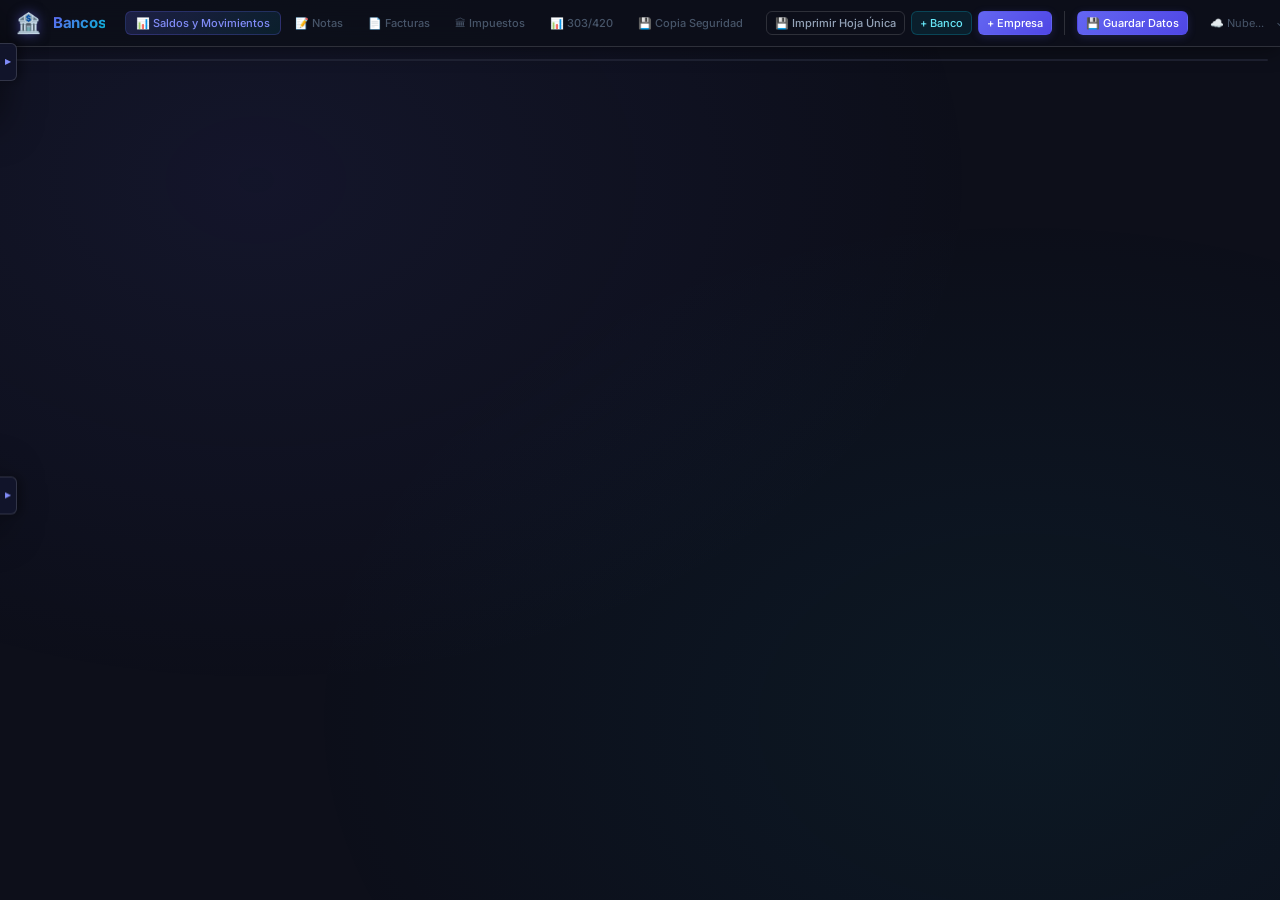
==== commit 6237d703: "Update index.html" ====
--- a/index.html
+++ b/index.html
@@ -768,9 +768,15 @@
         vertical-align: middle; 
     }    
     .excel-table th { background: #1a202c; color: #a0aec0; font-weight: 600; text-align: center; font-size: 11px; }
-    .excel-table th:first-child,
-    .row-label { width: 470px; text-align: left; background: #171923; font-weight: 500; font-size: 11px; }
-
+   .excel-table th:first-child,
+   .row-label { 
+      width: 450px !important;      /* <-- Aumenta de 340px a 420px (o el valor que prefieras) */
+      min-width: 450px !important; 
+      text-align: left; 
+      background: #171923; 
+      font-weight: 500; 
+      font-size: 11px; 
+    }
     /* Cabeceras de Impuestos */
   .row-header-iva { 
   background: #1e3a8a !important; 
@@ -3963,7 +3969,6 @@
 // ====== MOTOR DE CÁLCULO E INICIALIZACIÓN COMPLETA DEL MODELO 303/420 ======
 // Variable de estado para controlar la empresa activa en la pestaña de impuestos
 let activeTaxCompany = '';
-
 function initTaxCalcData() {
     if (!data.taxCalcExcel) {
         data.taxCalcExcel = {};
@@ -3973,20 +3978,34 @@
             data.taxCalcExcel[co] = {
                 iva: { 
                     rates: { r1: 4, r2: 10, r3: 21, r4: 0, r5: 0 }, 
+                    initialPrev: 24.98,
                     values: { 'prev-0': 24.98 },
                     notes: '',
                     lockedQuarters: {}
                 },
                 igic: { 
                     rates: { r1: 0, r2: 3, r3: 7, r4: 13, r5: 0, r6: 0 }, 
+                    initialPrev: 0,
                     values: {},
                     notes: '',
                     lockedQuarters: {}
                 }
             };
         }
-        if (!data.taxCalcExcel[co].iva.lockedQuarters) data.taxCalcExcel[co].iva.lockedQuarters = {};
-        if (!data.taxCalcExcel[co].igic.lockedQuarters) data.taxCalcExcel[co].igic.lockedQuarters = {};
+        
+        // Compatibilidad con datos existentes
+        ['iva', 'igic'].forEach(sec => {
+            if (!data.taxCalcExcel[co][sec]) return;
+            if (data.taxCalcExcel[co][sec].initialPrev === undefined) {
+                const oldVal = data.taxCalcExcel[co][sec].prev !== undefined 
+                    ? data.taxCalcExcel[co][sec].prev 
+                    : (data.taxCalcExcel[co][sec].values && data.taxCalcExcel[co][sec].values['prev-0']);
+                data.taxCalcExcel[co][sec].initialPrev = parseFloat(oldVal) || 0;
+            }
+            if (!data.taxCalcExcel[co][sec].lockedQuarters) {
+                data.taxCalcExcel[co][sec].lockedQuarters = {};
+            }
+        });
     });
 
     if (!activeTaxCompany && data.companies.length > 0) {
@@ -3994,6 +4013,15 @@
     }
 }
 
+// Permite definir o modificar el saldo pendiente que viene de ejercicios anteriores
+window.updateInitialPrev = (sec, val) => {
+    initTaxCalcData();
+    const num = parseCurrency(val) || 0;
+    data.taxCalcExcel[activeTaxCompany][sec].initialPrev = num;
+    saveData();
+    calculateExcelTax();
+};
+  
 window.toggleQuarterLock = (sec, t) => {
     initTaxCalcData();
     if (!data.taxCalcExcel[activeTaxCompany][sec].lockedQuarters) {
@@ -4170,25 +4198,27 @@
     html += `</tr>`;
     
     // Compensar e Infrasujeto IVA
-    html += `<tr class="row-not-subject sticky-foot-2"><td>AÑO ANTERIOR / COMPENSAR</td>`;
+// Compensar e Infrasujeto IVA
+    html += `<tr class="row-not-subject sticky-foot-2">
+      <td class="row-label" style="display:flex; align-items:center; justify-content:space-between; gap:6px;">
+        <span>AÑO ANTERIOR / COMPENSAR</span>
+        <span style="font-size:9px; color:var(--text-muted); display:inline-flex; align-items:center; gap:3px;">
+          Pte. Inicial:
+          <input type="text" class="cell-input fmt-num" style="width:75px; text-align:right; font-size:10px; padding:1px 4px; border:1px solid rgba(255,255,255,0.15); border-radius:3px; color:#fde047;" 
+                 value="${formatCurrency(data.taxCalcExcel[activeTaxCompany].iva.initialPrev || 0)}" 
+                 title="Importe a compensar pendiente del ejercicio anterior"
+                 oninput="updateInitialPrev('iva', this.value)">
+        </span>
+      </td>`;
     for(let t=0; t<4; t++) {
         const isLocked = !!ivaLocks[t];
         const lockClass = isLocked ? ' quarter-locked-cell' : '';
         const readonlyAttr = isLocked ? ' readonly tabindex="-1"' : '';
         const val = data.taxCalcExcel[activeTaxCompany].iva.values[`prev-${t}`] || 0;
-        html += `<td colspan="2" class="${lockClass}" style="border-right: 3px solid rgba(255, 255, 255, 0.3) !important;"><input type="text" class="cell-input fmt-num" data-section="iva" data-row="prev" data-t="${t}" oninput="updateTaxMeta('iva','prev',${t},this.value)" value="${formatCurrency(val)}"${readonlyAttr}></td>`;
+        const valStr = val > 0 ? formatCurrency(val) : '';
+        html += `<td colspan="2" class="${lockClass}" style="border-right: 3px solid rgba(255, 255, 255, 0.3) !important;"><input type="text" class="cell-input fmt-num" data-section="iva" data-row="prev" data-t="${t}" oninput="updateTaxMeta('iva','prev',${t},this.value)" value="${valStr}" placeholder=""${readonlyAttr}></td>`;
     }
     html += `<td colspan="2" class="cell-total" id="iva-prev-4" style="text-align: right !important;">0,00</td></tr>`;
-    
-    html += `<tr class="row-not-subject sticky-foot-1"><td>EMIT.S.PASIVO(Casi 122)</td>`;
-    for(let t=0; t<4; t++) {
-        const isLocked = !!ivaLocks[t];
-        const lockClass = isLocked ? ' quarter-locked-cell' : '';
-        const readonlyAttr = isLocked ? ' readonly tabindex="-1"' : '';
-        const val = data.taxCalcExcel[activeTaxCompany].iva.values[`nosujeto-${t}`] || 0;
-        html += `<td colspan="2" class="${lockClass}" style="border-right: 3px solid rgba(255, 255, 255, 0.3) !important;"><input type="text" class="cell-input fmt-num" data-section="iva" data-row="nosujeto" data-t="${t}" oninput="updateTaxMeta('iva','nosujeto',${t},this.value)" value="${formatCurrency(val)}"${readonlyAttr}></td>`;
-    }
-    html += `<td colspan="2" class="cell-total" id="iva-nosujeto-4" style="text-align: right !important;">0,00</td></tr>`;
 
     html += `</tbody></table></div>`;
 
@@ -4229,26 +4259,27 @@
     }
     html += `</tr>`;
     
-    // Compensar e Inversión IGIC
-    html += `<tr class="row-not-subject sticky-foot-2"><td>AÑO ANTERIOR / COMPENSAR</td>`;
+// Compensar e Inversión IGIC
+    html += `<tr class="row-not-subject sticky-foot-2">
+      <td class="row-label" style="display:flex; align-items:center; justify-content:space-between; gap:6px;">
+        <span>AÑO ANTERIOR / COMPENSAR</span>
+        <span style="font-size:9px; color:var(--text-muted); display:inline-flex; align-items:center; gap:3px;">
+          Pte. Inicial:
+          <input type="text" class="cell-input fmt-num" style="width:75px; text-align:right; font-size:10px; padding:1px 4px; border:1px solid rgba(255,255,255,0.15); border-radius:3px; color:#fde047;" 
+                 value="${formatCurrency(data.taxCalcExcel[activeTaxCompany].igic.initialPrev || 0)}" 
+                 title="Importe a compensar pendiente del ejercicio anterior"
+                 oninput="updateInitialPrev('igic', this.value)">
+        </span>
+      </td>`;
     for(let t=0; t<4; t++) {
         const isLocked = !!igicLocks[t];
         const lockClass = isLocked ? ' quarter-locked-cell' : '';
         const readonlyAttr = isLocked ? ' readonly tabindex="-1"' : '';
         const val = data.taxCalcExcel[activeTaxCompany].igic.values[`prev-${t}`] || 0;
-        html += `<td colspan="2" class="${lockClass}" style="border-right: 3px solid rgba(255, 255, 255, 0.3) !important;"><input type="text" class="cell-input fmt-num" data-section="igic" data-row="prev" data-t="${t}" oninput="updateTaxMeta('igic','prev',${t},this.value)" value="${formatCurrency(val)}"${readonlyAttr}></td>`;
-    }
-    html += `<td colspan="2" class="cell-total" id="igic-prev-4" style="text-align: right !important;">0,00</td></tr>`;
-    
-    html += `<tr class="row-not-subject sticky-foot-1"><td>OPER.NO SUJETAS (Bases emitidas de sujeto pasivo)</td>`;
-    for(let t=0; t<4; t++) {
-        const isLocked = !!igicLocks[t];
-        const lockClass = isLocked ? ' quarter-locked-cell' : '';
-        const readonlyAttr = isLocked ? ' readonly tabindex="-1"' : '';
-        const val = data.taxCalcExcel[activeTaxCompany].igic.values[`nosujeto-${t}`] || 0;
-        html += `<td colspan="2" class="${lockClass}" style="border-right: 3px solid rgba(255, 255, 255, 0.3) !important;"><input type="text" class="cell-input fmt-num" data-section="igic" data-row="nosujeto" data-t="${t}" oninput="updateTaxMeta('igic','nosujeto',${t},this.value)" value="${formatCurrency(val)}"${readonlyAttr}></td>`;
-    }
-    html += `<td colspan="2" class="cell-total" id="igic-nosujeto-4" style="text-align: right !important;">0,00</td></tr>`;
+        const valStr = val > 0 ? formatCurrency(val) : '';
+        html += `<td colspan="2" class="${lockClass}" style="border-right: 3px solid rgba(255, 255, 255, 0.3) !important;"><input type="text" class="cell-input fmt-num" data-section="igic" data-row="prev" data-t="${t}" oninput="updateTaxMeta('igic','prev',${t},this.value)" value="${valStr}" placeholder=""${readonlyAttr}></td>`;
+    }
+    html += `<td colspan="2" class="cell-total" id="igic-prev-4" style="text-align: right !important;">0,00</td></tr>`;tant;">0,00</td></tr>`;
 
     html += `</tbody></table></div>`;
 
@@ -4322,9 +4353,10 @@
     if (!data.taxCalcExcel[activeTaxCompany][sec].values) {
         data.taxCalcExcel[activeTaxCompany][sec].values = {};
     }
-    data.taxCalcExcel[activeTaxCompany][sec].values[`${key}-${t}`] = parseCurrency(val); 
+    const parsed = parseCurrency(val) || 0;
+    data.taxCalcExcel[activeTaxCompany][sec].values[`${key}-${t}`] = parsed; 
     if (key === 'prev' && t === 0) {
-        data.taxCalcExcel[activeTaxCompany][sec].prev = parseCurrency(val);
+        data.taxCalcExcel[activeTaxCompany][sec].initialPrev = parsed;
     }
     saveData(); 
     calculateExcelTax(); 
@@ -4334,6 +4366,9 @@
     ['iva', 'igic'].forEach(sec => {
         let anual = {};
         const rates = data.taxCalcExcel[activeTaxCompany][sec].rates;
+
+        // Saldo a compensar acumulado disponible (inicia con el saldo previo del ejercicio anterior)
+        let saldoPendiente = data.taxCalcExcel[activeTaxCompany][sec].initialPrev || 0;
 
         // 1. Procesar cálculos y acumulados de celdas calculadas
         for (let t = 0; t < 4; t++) {
@@ -4342,7 +4377,6 @@
                 const el = document.getElementById(`${sec}-${id}-${t}`);
                 if (el) {
                     el.textContent = formatCurrency(val);
-                    // Coloreado rojo si el cálculo intermedio da negativo
                     if (val < 0) {
                         el.style.setProperty('color', '#ef4444', 'important');
                     } else {
@@ -4351,6 +4385,9 @@
                 }
                 anual[id] = (anual[id] || 0) + val;
             };
+
+            let cTot = 0;
+            let rCuotas = 0;
 
             if (sec === 'iva') {
                 // Bases Emitidas
@@ -4364,7 +4401,7 @@
                 setV('b_tot_final', bFinal);
 
                 // Cuotas Emitidas
-                const cTot = getV('c_r1') + getV('c_r2') + getV('c_r3') + getV('c_r4') + getV('c_r5') + getV('c_intra') + getV('c_suj') + getV('c_rect');
+                cTot = getV('c_r1') + getV('c_r2') + getV('c_r3') + getV('c_r4') + getV('c_r5') + getV('c_intra') + getV('c_suj') + getV('c_rect');
                 setV('c_total', cTot);
 
                 // Recibidas
@@ -4374,26 +4411,8 @@
                 const rBasesFinal = rBases + getV('r_brect') + getV('r_bintra');
                 setV('r_btot_final', rBasesFinal);
                 
-                const rCuotas = getV('r_c') + getV('r_cintra') + getV('r_crect');
+                rCuotas = getV('r_c') + getV('r_cintra') + getV('r_crect');
                 setV('r_ctot', rCuotas);
-                
-                // Resultado final liquidación (IVA)
-                const compensacion = getV('prev');
-                const res = (cTot - rCuotas) - compensacion;
-                
-                const elRes = document.getElementById('iva-res-final-'+t);
-                if (elRes) {
-                    elRes.textContent = formatCurrency(res);
-                    if (res < 0) {
-                        elRes.style.setProperty('color', '#ef4444', 'important');
-                    } else {
-                        elRes.style.removeProperty('color');
-                    }
-                }
-                anual['res_final'] = (anual['res_final'] || 0) + res;
-                
-                setV('prev', compensacion);
-                setV('nosujeto', getV('nosujeto'));
             } else {
                 // IGIC Bases Emitidas
                 const bTot = getV('b_ig0') + getV('b_ig3') + getV('b_ig7') + getV('b_ig13') + getV('b_ig_ex1') + getV('b_ig_ex2') + getV('b_rect');
@@ -4406,7 +4425,7 @@
                 setV('b_tot_gfinal', bFinal);
 
                 // IGIC Cuotas Emitidas
-                const cTot = getV('c_ig3') + getV('c_ig7') + getV('c_ig13') + getV('c_ig_ex1') + getV('c_ig_ex2') + getV('c_intra') + getV('c_suj') + getV('c_rect');
+                cTot = getV('c_ig3') + getV('c_ig7') + getV('c_ig13') + getV('c_ig_ex1') + getV('c_ig_ex2') + getV('c_intra') + getV('c_suj') + getV('c_rect');
                 setV('c_total', cTot);
 
                 // IGIC Recibidas
@@ -4416,30 +4435,55 @@
                 const rBases2 = rBases + getV('r_brect') + getV('r_bintra');
                 setV('r_btot_final', rBases2);
                 
-                const rCuotas = getV('r_c') + getV('r_cintra') + getV('r_crect');
+                rCuotas = getV('r_c') + getV('r_cintra') + getV('r_crect');
                 setV('r_ctot', rCuotas);
-
-                // Resultado final liquidación (IGIC)
-                const compensacion = getV('prev');
-                const res = (cTot - rCuotas) - compensacion;
-
-                const elRes = document.getElementById('igic-res-final-'+t);
-                if (elRes) {
-                    elRes.textContent = formatCurrency(res);
-                    if (res < 0) {
-                        elRes.style.setProperty('color', '#ef4444', 'important');
-                    } else {
-                        elRes.style.removeProperty('color');
-                    }
+            }
+
+            // --- LÓGICA AUTOMÁTICA OFICIAL DE COMPENSACIÓN ---
+            const diff = Math.round((cTot - rCuotas) * 100) / 100; // Resultado antes de compensar
+            let compensar = 0;
+
+            if (diff > 0) {
+                // El trimestre es a pagar y hay saldo acumulado a compensar disponible
+                if (saldoPendiente > 0) {
+                    compensar = Math.round(Math.min(saldoPendiente, diff) * 100) / 100;
+                    saldoPendiente = Math.round((saldoPendiente - compensar) * 100) / 100;
                 }
-                anual['res_final'] = (anual['res_final'] || 0) + res;
-                
-                setV('prev', compensacion);
-                setV('nosujeto', getV('nosujeto'));
+            } else {
+                // Si da 0 o negativo, NO se compensa nada (se elimina cualquier compensación)
+                compensar = 0;
+                if (diff < 0) {
+                    // El exceso negativo del trimestre se suma al saldo a compensar en trimestres posteriores
+                    saldoPendiente = Math.round((saldoPendiente + Math.abs(diff)) * 100) / 100;
+                }
             }
+
+            // Anotar automáticamente la compensación en los datos y en el input en pantalla
+            data.taxCalcExcel[activeTaxCompany][sec].values[`prev-${t}`] = compensar;
+            const prevInput = document.querySelector(`input[data-section="${sec}"][data-row="prev"][data-t="${t}"]`);
+            if (prevInput) {
+                prevInput.value = compensar > 0 ? formatCurrency(compensar) : '';
+            }
+
+            // Resultado final de la liquidación del trimestre
+            const res = Math.round((diff - compensar) * 100) / 100;
+
+            const elRes = document.getElementById(`${sec}-res-final-${t}`);
+            if (elRes) {
+                elRes.textContent = formatCurrency(res);
+                if (res < 0) {
+                    elRes.style.setProperty('color', '#ef4444', 'important');
+                } else {
+                    elRes.style.removeProperty('color');
+                }
+            }
+            anual['res_final'] = (anual['res_final'] || 0) + res;
+
+            setV('prev', compensar);
+            setV('nosujeto', getV('nosujeto'));
         }
 
-        // 2. Escanear dinámicamente y acumular todos los inputs manuales
+        // 2. Escanear y acumular inputs manuales
         const valuesObj = data.taxCalcExcel[activeTaxCompany][sec].values || {};
         Object.keys(valuesObj).forEach(key => {
             const parts = key.split('-');
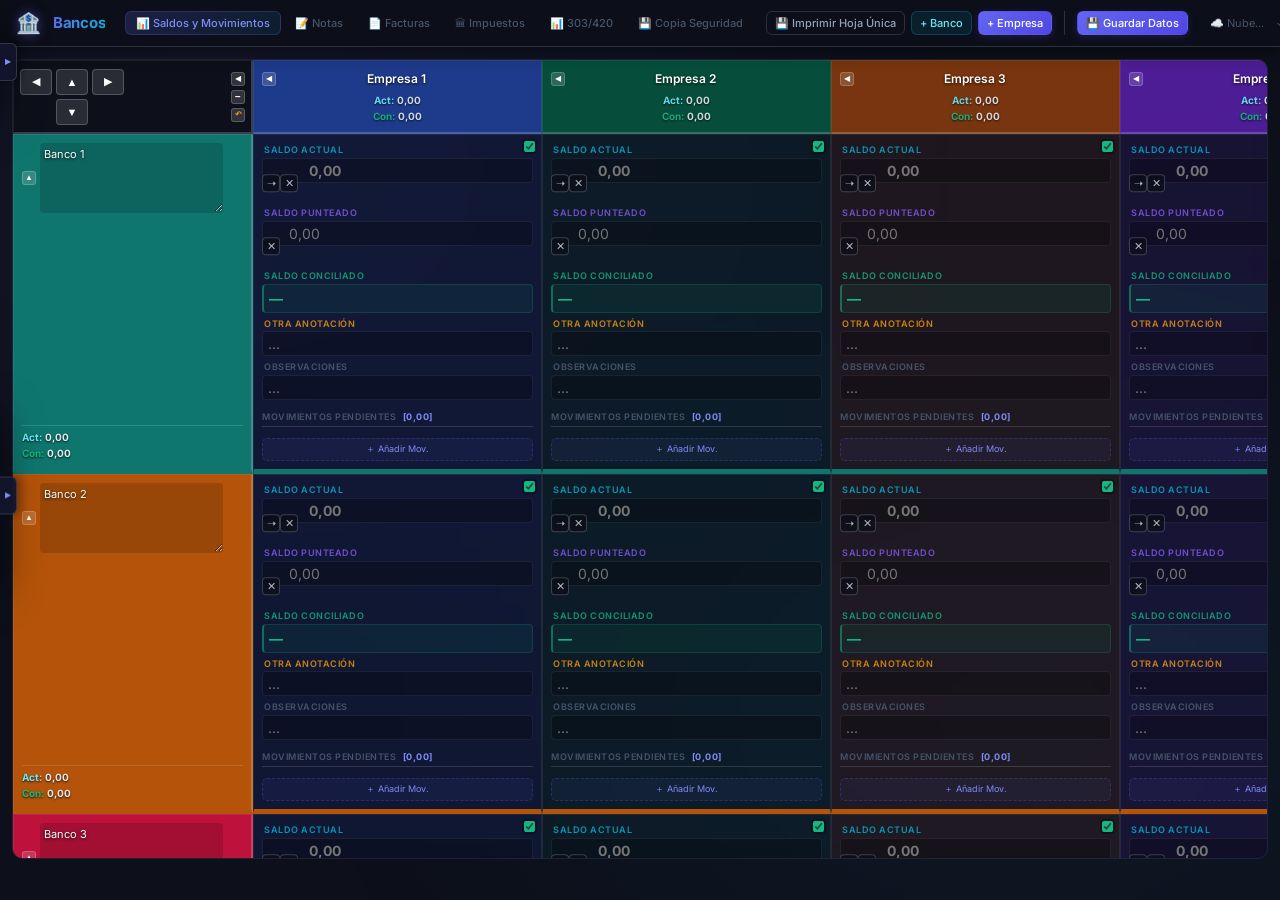
==== commit 5f35b0dd: "Update index.html" ====
--- a/index.html
+++ b/index.html
@@ -4197,7 +4197,7 @@
     }
     html += `</tr>`;
     
-    // Compensar e Infrasujeto IVA
+
 // Compensar e Infrasujeto IVA
     html += `<tr class="row-not-subject sticky-foot-2">
       <td class="row-label" style="display:flex; align-items:center; justify-content:space-between; gap:6px;">
@@ -4219,6 +4219,16 @@
         html += `<td colspan="2" class="${lockClass}" style="border-right: 3px solid rgba(255, 255, 255, 0.3) !important;"><input type="text" class="cell-input fmt-num" data-section="iva" data-row="prev" data-t="${t}" oninput="updateTaxMeta('iva','prev',${t},this.value)" value="${valStr}" placeholder=""${readonlyAttr}></td>`;
     }
     html += `<td colspan="2" class="cell-total" id="iva-prev-4" style="text-align: right !important;">0,00</td></tr>`;
+    
+    html += `<tr class="row-not-subject sticky-foot-1"><td>EMIT.S.PASIVO(Casi 122)</td>`;
+    for(let t=0; t<4; t++) {
+        const isLocked = !!ivaLocks[t];
+        const lockClass = isLocked ? ' quarter-locked-cell' : '';
+        const readonlyAttr = isLocked ? ' readonly tabindex="-1"' : '';
+        const val = data.taxCalcExcel[activeTaxCompany].iva.values[`nosujeto-${t}`] || 0;
+        html += `<td colspan="2" class="${lockClass}" style="border-right: 3px solid rgba(255, 255, 255, 0.3) !important;"><input type="text" class="cell-input fmt-num" data-section="iva" data-row="nosujeto" data-t="${t}" oninput="updateTaxMeta('iva','nosujeto',${t},this.value)" value="${formatCurrency(val)}"${readonlyAttr}></td>`;
+    }
+    html += `<td colspan="2" class="cell-total" id="iva-nosujeto-4" style="text-align: right !important;">0,00</td></tr>`;
 
     html += `</tbody></table></div>`;
 
@@ -4259,7 +4269,7 @@
     }
     html += `</tr>`;
     
-// Compensar e Inversión IGIC
+    // Compensar e Inversión IGIC
     html += `<tr class="row-not-subject sticky-foot-2">
       <td class="row-label" style="display:flex; align-items:center; justify-content:space-between; gap:6px;">
         <span>AÑO ANTERIOR / COMPENSAR</span>
@@ -4279,7 +4289,17 @@
         const valStr = val > 0 ? formatCurrency(val) : '';
         html += `<td colspan="2" class="${lockClass}" style="border-right: 3px solid rgba(255, 255, 255, 0.3) !important;"><input type="text" class="cell-input fmt-num" data-section="igic" data-row="prev" data-t="${t}" oninput="updateTaxMeta('igic','prev',${t},this.value)" value="${valStr}" placeholder=""${readonlyAttr}></td>`;
     }
-    html += `<td colspan="2" class="cell-total" id="igic-prev-4" style="text-align: right !important;">0,00</td></tr>`;tant;">0,00</td></tr>`;
+    html += `<td colspan="2" class="cell-total" id="igic-prev-4" style="text-align: right !important;">0,00</td></tr>`;
+    
+    html += `<tr class="row-not-subject sticky-foot-1"><td>OPER.NO SUJETAS (Bases emitidas de sujeto pasivo)</td>`;
+    for(let t=0; t<4; t++) {
+        const isLocked = !!igicLocks[t];
+        const lockClass = isLocked ? ' quarter-locked-cell' : '';
+        const readonlyAttr = isLocked ? ' readonly tabindex="-1"' : '';
+        const val = data.taxCalcExcel[activeTaxCompany].igic.values[`nosujeto-${t}`] || 0;
+        html += `<td colspan="2" class="${lockClass}" style="border-right: 3px solid rgba(255, 255, 255, 0.3) !important;"><input type="text" class="cell-input fmt-num" data-section="igic" data-row="nosujeto" data-t="${t}" oninput="updateTaxMeta('igic','nosujeto',${t},this.value)" value="${formatCurrency(val)}"${readonlyAttr}></td>`;
+    }
+    html += `<td colspan="2" class="cell-total" id="igic-nosujeto-4" style="text-align: right !important;">0,00</td></tr>`;
 
     html += `</tbody></table></div>`;
 
